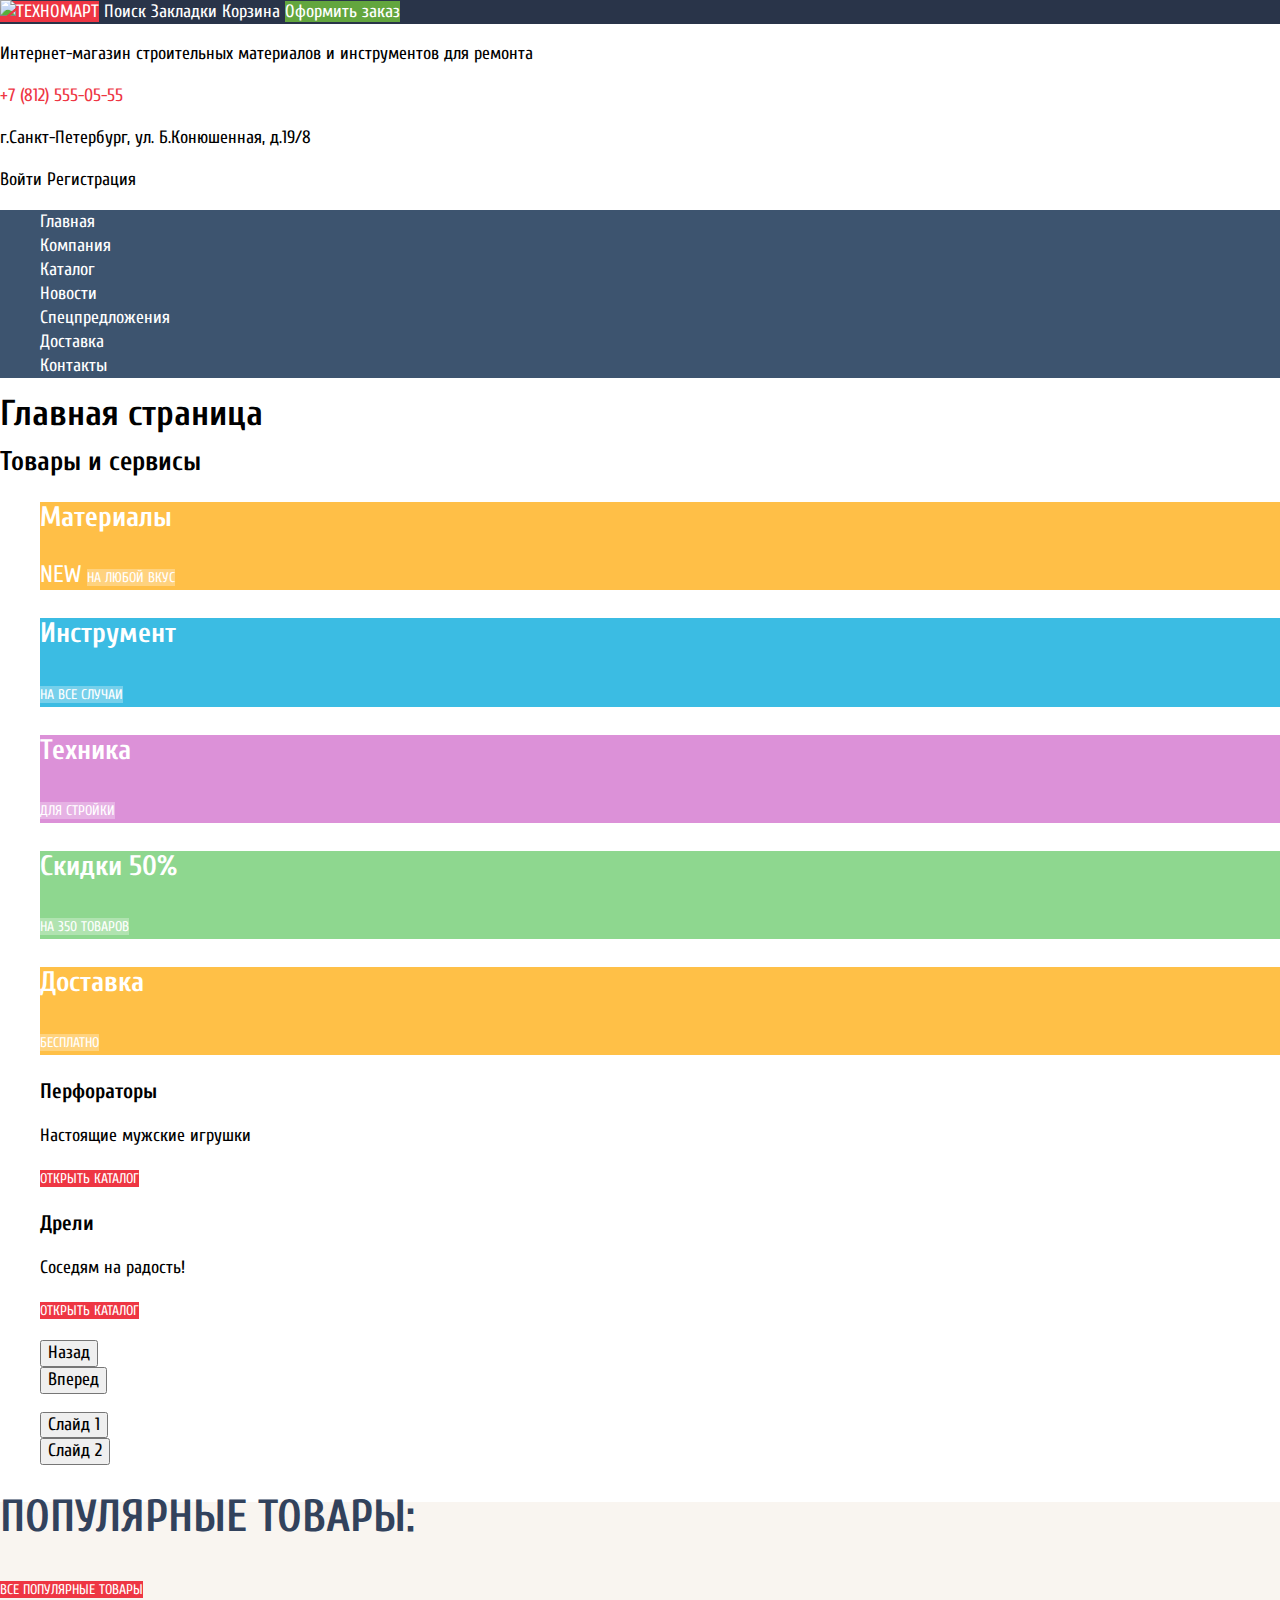
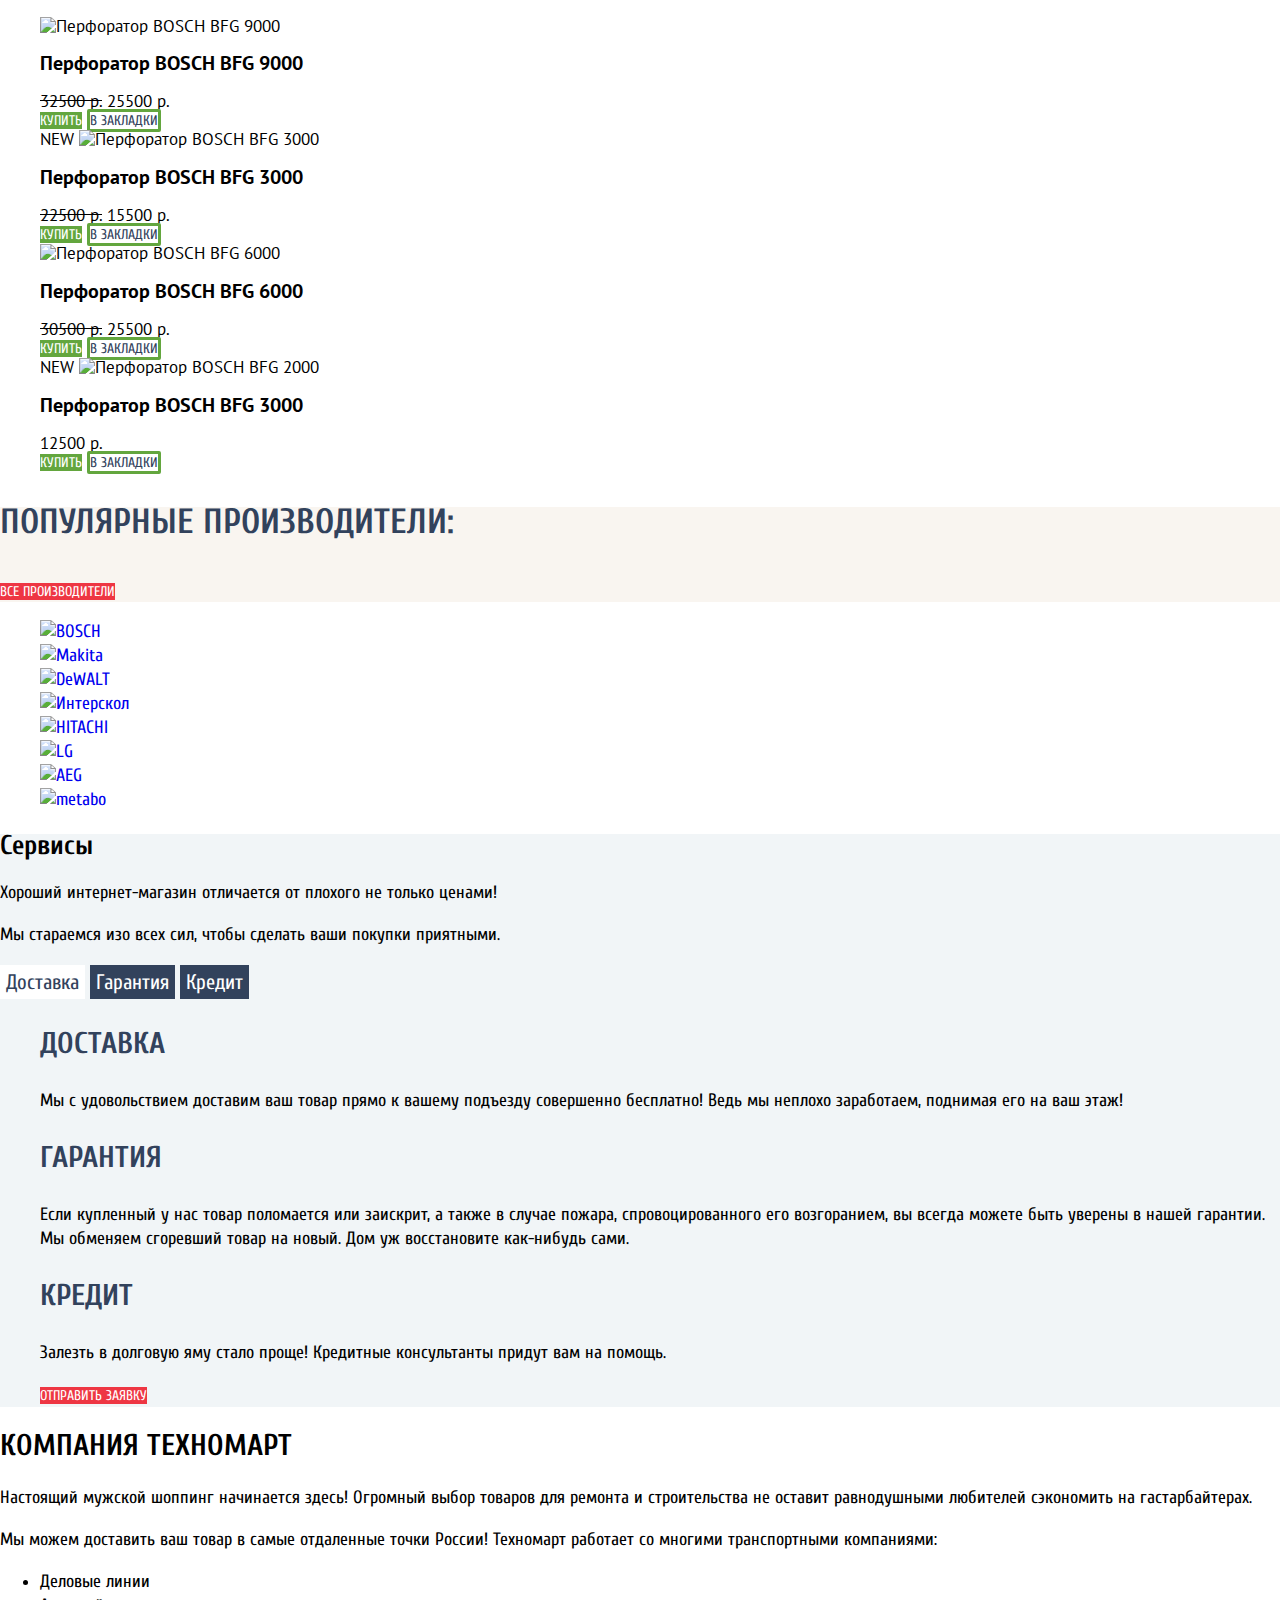
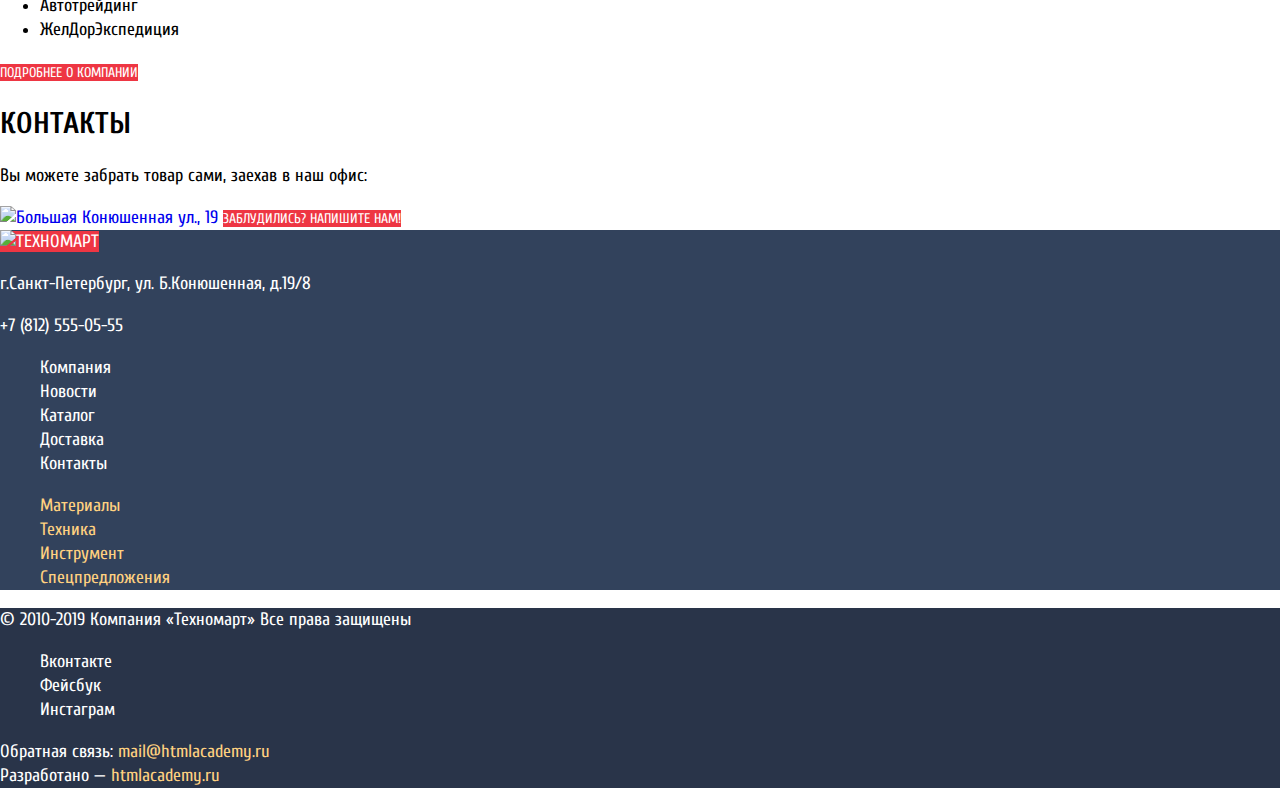
==== index.html @ 60a64a3a "Правки" ====
<!DOCTYPE html>
<html class="page" lang="ru">

<head>
  <meta charset="utf-8">
  <title>Техномарт</title>
  <link href="https://fonts.googleapis.com/css2?family=Cuprum:wght@400;700&family=PT+Sans:wght@400;700&display=swap" rel="stylesheet">
  <link href="https://fonts.googleapis.com/css2?family=Cuprum:ital,wght@0,400;0,700;1,400&family=PT+Sans:wght@400;700&display=swap" rel="stylesheet">
  <link href="css/normalize.css" rel="stylesheet">
  <link href="css/style.css" rel="stylesheet">
</head>

<body class="page-body">
  <header class="main-header">
    <div class="top-line">
      <a class="logo"><img src="#" width="220" height="47" alt="Техномарт"></a>
      <!--Логотип в левом верхнем углу-->
      <a class="search" href="blank.html">Поиск</a>
      <a class="bookmarks" href="blank.html">Закладки</a>
      <a class="basket" href="blank.html">Корзина</a>
      <a class="order" href="blank.html">Оформить заказ</a>
    </div>
    <div class="info-line">
      <p class="text-info">
        Интернет-магазин
        строительных материалов
        и инструментов для ремонта
      </p>
      <div class="info-line-contacts">
        <a class="phone" href="tel:+78125550555">+7 (812) 555-05-55</a>
        <p class="adress">
          г.Санкт-Петербург, ул. Б.Конюшенная, д.19/8
        </p>
      </div>
      <a class="button-entrance" href="blank.html">Войти</a>
      <a class="button-registry" href="blank.html">Регистрация</a>
    </div>
    <nav class="main-navigation">
      <ul class="site-navigation">
        <li><a>Главная</a></li>
        <li><a href="blank.html">Компания</a></li>
        <li><a href="catalog.html">Каталог</a></li>
        <li><a href="blank.html">Новости</a></li>
        <li><a href="blank.html">Спецпредложения</a></li>
        <li><a href="blank.html">Доставка</a></li>
        <li><a href="blank.html">Контакты</a></li>
      </ul>
    </nav>
  </header>

  <main class="center">
    <h1>Главная страница</h1>
    <section class="services">
      <h2>Товары и сервисы</h2>
      <ul class="services-list">
        <li class="services-item materials">
          <h3>Материалы</h3>
          <span>NEW</span>
          <a href="blank.html">На любой вкус</a>
        </li>
        <li class="services-item tool">
          <h3>Инструмент</h3>
          <a href="blank.html">На все случаи</a>
        </li>
        <li class="services-item technic">
          <h3>Техника</h3>
          <a href="blank.html">Для стройки</a>
        </li>
        <li class="services-item sale50">
          <h3>Скидки 50%</h3>
          <a href="blank.html">На 350 товаров</a>
        </li>
        <li class="services-item delivery">
          <h3>Доставка</h3>
          <a href="blank.html">Бесплатно</a>
        </li>
      </ul>
      <div class="slider">
        <ul class="slider-list">
          <li class="slider-item">
            <h3>Перфораторы</h3>
            <p>Настоящие мужские игрушки</p>
            <a class="typical-button" href="catalog.html">Открыть каталог</a>
          </li>
          <li class="slider-item">
            <h3>Дрели</h3>
            <p>Соседям на радость!</p>
            <a class="typical-button" href="catalog.html">Открыть каталог</a>
          </li>
        </ul>
        <ul class="slider-button">
          <li><button class="slider-button-back" type="button">Назад</button></li>
          <li><button class="slider-button-ahead" type="button">Вперед</button></li>
        </ul>
        <ul class="slider-button1">
          <li><button class="slider-button-slide1" type="button">Слайд 1</button></li>
          <li><button class="slider-button-slide2" type="button">Слайд 2</button></li>
        </ul>
      </div>
    </section>
    <section class="popular-goods">
      <div class="popular-goods-line">
        <h2>Популярные товары:</h2>
        <a class="typical-button" href="blank.html">Все популярные товары</a>
      </div>
      <ul class="popular-goods-list">
        <li class="popular-goods-item">
          <img src="#" width="184" height="164" alt="Перфоратор BOSCH BFG 9000">
          <h3>
            Перфоратор BOSCH
            BFG 9000
          </h3>
          <del class="old-price">32500 р.</del>
          <span class="price">25500 р.</span>
          <div>
            <a class="buy-button" href="#">Купить</a>
            <a class="bookmark-button" href="#">В закладки</a>
          </div>
        </li>
        <li class="popular-goods-item">
          <span class="new">NEW</span>
          <img src="#" width="127" height="112" alt="Перфоратор BOSCH BFG 3000">
          <h3>
            Перфоратор BOSCH
            BFG 3000
          </h3>
          <del class="old-price">22500 р.</del>
          <span class="price">15500 р.</span>
          <div>
            <a class="buy-button" href="#">Купить</a>
            <a class="bookmark-button" href="#">В закладки</a>
          </div>
        </li>
        <li class="popular-goods-item">
          <img src="#" width="144" height="128" alt="Перфоратор BOSCH BFG 6000">
          <h3>
            Перфоратор BOSCH
            BFG 6000
          </h3>
          <del class="old-price">30500 р.</del>
          <span class="price">25500 р.</span>
          <div>
            <a class="buy-button" href="#">Купить</a>
            <a class="bookmark-button" href="#">В закладки</a>
          </div>
        </li>
        <li class="popular-goods-item">
          <span class="new">NEW</span>
          <img src="#" width="127" height="112" alt="Перфоратор BOSCH BFG 2000">
          <h3>
            Перфоратор BOSCH
            BFG 3000
          </h3>
          <span class="price">12500 р.</span>
          <div>
            <a class="buy-button" href="#">Купить</a>
            <a class="bookmark-button" href="#">В закладки</a>
          </div>
        </li>
      </ul>
    </section>
    <section class="popular-brands">
      <div class="popular-brands-line">
        <h3>Популярные производители:</h3>
        <a class="typical-button" href="#">Все производители</a>
      </div>
      <ul class="popular-brands-list">
        <li class="popular-brands-item"><a href="catalog.html"><img src="#" width="126" height="37" alt="BOSCH"></a></li>
        <li class="popular-brands-item"><a href="catalog.html"><img src="#" width="123" height="40" alt="Makita"></a></li>
        <li class="popular-brands-item"><a href="catalog.html"><img src="#" width="146" height="44" alt="DeWALT"></a></li>
        <li class="popular-brands-item"><a href="catalog.html"><img src="#" width="200" height="88" alt="Интерскол"></a></li>
        <li class="popular-brands-item"><a href="catalog.html"><img src="#" width="169" height="31" alt="HITACHI"></a></li>
        <li class="popular-brands-item"><a href="catalog.html"><img src="#" width="121" height="73" alt="LG"></a></li>
        <li class="popular-brands-item"><a href="catalog.html"><img src="#" width="151" height="96" alt="AEG"></a></li>
        <li class="popular-brands-item"><a href="catalog.html"><img src="#" width="204" height="69" alt="metabo"></a></li>
      </ul>
    </section>
    <section class="advantages">
      <h2>Сервисы</h2>
      <p>Хороший интернет-магазин отличается от плохого не только ценами!</p>
      <p>Мы стараемся изо всех сил, чтобы сделать ваши покупки приятными.</p>
      <div class="advantages-button-list">
        <button class="advantages-button" type="button" disabled>Доставка</button>
        <button class="advantages-button" type="button">Гарантия</button>
        <button class="advantages-button" type="button">Кредит</button>
      </div>
      <ul class="advantages-list">
        <li class="advantages-item">
          <h3>Доставка</h3>
          <p>
            Мы с удовольствием доставим ваш товар прямо
            к вашему подъезду совершенно бесплатно!
            Ведь мы неплохо заработаем,
            поднимая его на ваш этаж!
          </p>
        </li>
        <li class="advantages-item">
          <h3>Гарантия</h3>
          <p>
            Если купленный у нас товар поломается или заискрит,
            а также в случае пожара, спровоцированного его
            возгоранием, вы всегда можете быть уверены в нашей
            гарантии. Мы обменяем сгоревший товар на новый.
            Дом уж восстановите как-нибудь сами.
          </p>
        </li>
        <li class="advantages-item">
          <h3>Кредит</h3>
          <p>
            Залезть в долговую яму стало проще!
            Кредитные консультанты придут вам на помощь.
          </p>
          <a class="typical-button" href="blank.html">Отправить заявку</a>
        </li>
      </ul>
    </section>
    <div>
      <section class="about-company">
        <h2>Компания Техномарт</h2>
        <p>
          Настоящий мужской шоппинг начинается здесь! Огромный выбор товаров для
          ремонта и строительства не оставит равнодушными любителей сэкономить на
          гастарбайтерах.
        </p>
        <p>
          Мы можем доставить ваш товар в самые отдаленные точки России!
          Техномарт работает со многими транспортными компаниями:
        </p>
        <ul class="delivery-list">
          <li>Деловые линии</li>
          <li>Автотрейдинг</li>
          <li>ЖелДорЭкспедиция</li>
        </ul>
        <a class="typical-button" href="blank.html">Подробнее о компании</a>
      </section>
      <section class="contacts">
        <h2>Контакты</h2>
        <p>
          Вы можете забрать товар сами,
          заехав в наш офис:
        </p>
        <a class="map" href="#"><img src="#" width="300" height="158" alt="Большая Конюшенная ул., 19"></a>
        <a class="typical-button" href="#">Заблудились? Напишите нам!</a>
        <!--Это ссылка на карту-->
      </section>
    </div>
  </main>

  <footer class="page-footer">
    <div class="footer-top-line">
      <a class="logo"><img src="#" width="220" height="68" alt="Техномарт"></a>
      <!--Логотип в левом нижнем углу-->
      <div class="footer-contacts">
        <p>г.Санкт-Петербург, ул. Б.Конюшенная, д.19/8</p>
        <a class="contacts-phone" href="tel:+78125550555">+7 (812) 555-05-55</a>
      </div>
      <nav class="footer-navigation">
        <ul class="footer-navigation-list1">
          <li><a href="blank.html">Компания</a></li>
          <li><a href="blank.html">Новости</a></li>
          <li><a href="catalog.html">Каталог</a></li>
          <li><a href="blank.html">Доставка</a></li>
          <li><a href="blank.html">Контакты</a></li>
        </ul>
        <ul class="footer-navigation-list2">
          <li><a href="blank.html">Материалы</a></li>
          <li><a href="blank.html">Техника</a></li>
          <li><a href="blank.html">Инструмент</a></li>
          <li><a href="blank.html">Спецпредложения</a></li>
        </ul>
      </nav>
    </div>
    <div class="footer-line">
      <div class="copyright">
        <span>© 2010-2019 Компания «Техномарт»</span>
        <span>Все права защищены</span>
      </div>
      <ul class="social-list">
        <li class="social-item"><a href="#">Вконтакте</a></li>
        <li class="social-item"><a href="#">Фейсбук</a></li>
        <li class="social-item"><a href="#">Инстаграм</a></li>
      </ul>
      <div class="mail">
        <span>Обратная связь:</span>
        <a href="mailto:mail@htmlacademy.ru">mail@htmlacademy.ru</a>
      </div>
      <div class="dev">
        <span>Разработано —</span>
        <a href="https://htmlacademy.ru">htmlacademy.ru</a>
      </div>
    </div>
  </footer>
</body>

</html>
---- css/style.css ----
:root {
  --black: #000000;
  --basic-black: #293449;
  --basic-dark: #1D2739;
  --special-text-black: #32425C;
  --black-click: #161D29;
  --basic-red: #EE3643;
  --hover-red: #CA2C37;
  --basic-green: #63A63E;
  --dark-green: #518534;
  --basic-grey: #3D546F;
  --basic-lightgrey: #EAEAEA;
  --basic-greylight: #C5C5C5;
  --basic-background: #F1F5F7;
  --basic-line: #F9F5F0;
  --basic-white: #FFFFFF;
  --special-ylellow: #FFBF47;
  --special-ylellow2: #FFC047;
  --special-blue: #3BBCE3;
  --special-lilac: #DC91D8;
  --special-greenlight: #8ED78F;
  --special-yellowlight: #FFD180;
  --success: #5FBB2D;
  --warning: #FFBF47;
  --error: #BA2732;
}

body {
  min-width: 940px;
  margin: 0;
  padding: 0;
  font-family: "Cuprum", Arial, sans-serif;
  font-size: 18px;
  line-height: 24px;
  font-weight: 400;
  background-position: top center;
  background-repeat: no-repeat;
}

a {
  text-decoration: none;
}

img {
  max-width: 100%;
  height: auto;
}

.main-header {
  background-color: rgba(0, 0, 0, 0.0001);
}

.main-navigation,
.footer-navigation {
  font-size: 18px;
  line-height: 24px;
  color: var(--basic-white);
  background-color: var(--basic-grey);
}

.top-line {
  background-color: var(--basic-black);
}

.logo {
  background-color: var(--basic-red);
  text-transform: uppercase;
  color: var(--basic-white);
}

.bookmarks:active,
.basket:active {
  background-color: var(--black-click);
  color: rgba(255, 255, 255, 0.5);
}

.search:active {
  color: rgba(255, 255, 255, 0.5);
}
.order {
  background-color: var(--basic-green);
}

.order:hover,
.order:focus {
  background-color: var(--success);
}

.order:active {
  background-color: var(--basic-green);
  color: rgba(255, 255, 255, 0.5);
}

.phone {
  color: var(--basic-red);
  text-transform: uppercase;
}

.button-entrance,
.button-registry {
  color: var(--black);
  background-color: var(--basic-white);
}

.button-entrance:hover,
.button-registry:hover,
.button-entrance:focus,
.button-registry:focus {
  color: var(--basic-red);
}

.button-entrance:active,
.button-registry:active {
  background: rgba(0, 0, 0, 0.0001);
  color: var(--basic-greylight);
}

.site-navigation,
.footer-navigation-list1,
.footer-navigation-list2 {
  list-style: none;
}

.top-line a,
.site-navigation a,
.footer-navigation-list1 a {
  color: var(--basic-white);
}

.footer-navigation-list2 a {
  color: var(--special-yellowlight);
}

.site-navigation a:hover,
.site-navigation a:focus {
  background-color: var(--basic-black);
}

.site-navigation a:active {
  background-color: var(--basic-dark);
  color: var(--basic-white);
  opacity: 0.5;
}

.services-list {
  list-style: none;
  font-size: 24px;
  line-height: 30px;
  color: var(--basic-white);
}

.services-list a {
  text-transform: uppercase;
  font-size: 14px;
  line-height: 18px;
  background-color: rgba(255, 255, 255, 0.3);
  color: var(--basic-white);
}

.services-list a:hover,
.services-list a:focus {
  background-color: rgba(197, 197, 197, 0.3);
}

.services-list a:active,
.services-list a:active {
  background-color: rgba(169, 169, 169, 0.3);
}

.materials {
  background-color: var(--special-ylellow);
}

.tool {
  background-color: var(--special-blue);
}

.technic {
  background-color: var(--special-lilac);
}

.sale50 {
  background-color: var(--special-greenlight);
}

.delivery {
  background-color: var(--special-ylellow2);
}

.slider-list {
  list-style: none;
}

.typical-button {
  font-size: 14px;
  line-height: 18px;
  text-transform: uppercase;
  color: var(--basic-white);
  background-color: var(--basic-red);
}

.typical-button:hover,
.typical-button:focus {
  background-color: var(--hover-red);
}

.typical-button:active {
  background-color: var(--error);
}

.slider-button,
.slider-button1 {
  list-style: none;
}

.slider-button-slide1,
.slider-button-slide2,
.slider-button-ahead,
.slider-button-back {
  cursor: pointer;
}

.popular-goods-line,
.popular-brands-line {
  font-size: 30px;
  line-height: 30px;
  text-transform: uppercase;
  color: var(--special-text-black);
  background-color: var(--basic-line);
}

.popular-goods-list {
  list-style: none;
  font-size: 17px;
  line-height: 18px;
  font-family: PT Sans;
  }

  .buy-button {
    font-size: 14px;
    line-height: 18px;
    font-family: Cuprum;
    color: var(--basic-white);
    background-color: var(--basic-green);
    text-transform: uppercase;
  }

  .buy-button:hover,
  .buy-button:focus {
    background-color: var(--success);
  }

  .buy-button:active {
    background-color: var(--dark-green);
  }

  .bookmark-button {
    font-size: 14px;
    line-height: 18px;
    font-family: Cuprum;
    color: var(--special-text-black);
    background-color: var(--basic-white);
    border: 3px solid var(--basic-green);
    box-sizing: border-box;
    border-radius: 2px;
    text-transform: uppercase;
  }

  .bookmark-button:hover,
  .bookmark-button:focus {
    border: 3px solid var(--special-text-black);
  }

  .bookmark-button:active{
    border: 3px solid var(--special-text-black);
    opacity: 0.5;
  }

  .popular-brands-list {
    list-style: none;
  }

  .advantages {
    background-color: var(--basic-background);
  }

  .advantages-list {
    list-style: none;
  }

  .advantages-list h3 {
    font-size: 30px;
    line-height: 30px;
    text-transform: uppercase;
    color: var(--special-text-black);
  }

  .advantages-button {
    font-size: 21px;
    line-height: 30px;
    color: var(--basic-white);
    background-color: var(--special-text-black);
    border: none;
    border-top: 1px solid var(--special-text-black);
    border-bottom: 1px solid var(--special-text-black);
    cursor: pointer;
  }

  .advantages-button:hover,
  .advantages-button:focus {
    background-color: var(--basic-black);
  }

  .advantages-button:disabled {
    color: var(--special-text-black);
    background-color: var(--basic-white);
    border-top: 1px solid var(--basic-white);
    border-bottom: 1px solid var(--basic-white);
    pointer-events: none;
  }

  .about-company h2,
  .contacts h2 {
    font-size: 30px;
    line-height: 30px;
    text-transform: uppercase;
  }

  .footer-top-line,
  .footer-navigation {
    background-color: var(--special-text-black);
  }

  .footer-contacts,
  .contacts-phone {
    color: var(--basic-white);
  }

  .footer-line {
    background-color: var(--basic-black);
  }

  .footer-line {
    color: var(--basic-white);
  }

  .mail a,
  .dev a {
    color: var(--special-yellowlight);
  }

  .footer-navigation-list1 a:hover,
  .footer-navigation-list1 a:focus,
  .footer-navigation-list2 a:hover,
  .footer-navigation-list2 a:focus,
  .mail a:hover,
  .mail a:focus,
  .dev a:hover,
  .dev a:focus {
    text-decoration: underline;
  }

  .footer-navigation-list1 a:active,
  .footer-navigation-list2 a:active {
    mix-blend-mode: normal;
    opacity: 0.5;
    text-decoration: none;
  }

  .mail a:active,
  .dev a:active {
    text-decoration: none;
    color: var(--basic-red);
  }

  .social-list {
    list-style: none;
  }

  .social-item a{
    color: var(--basic-white);
  }

  .social-item a:hover,
  .social-item a:focus,
  .social-item a:active {
    background-color: var(--basic-red);
  }
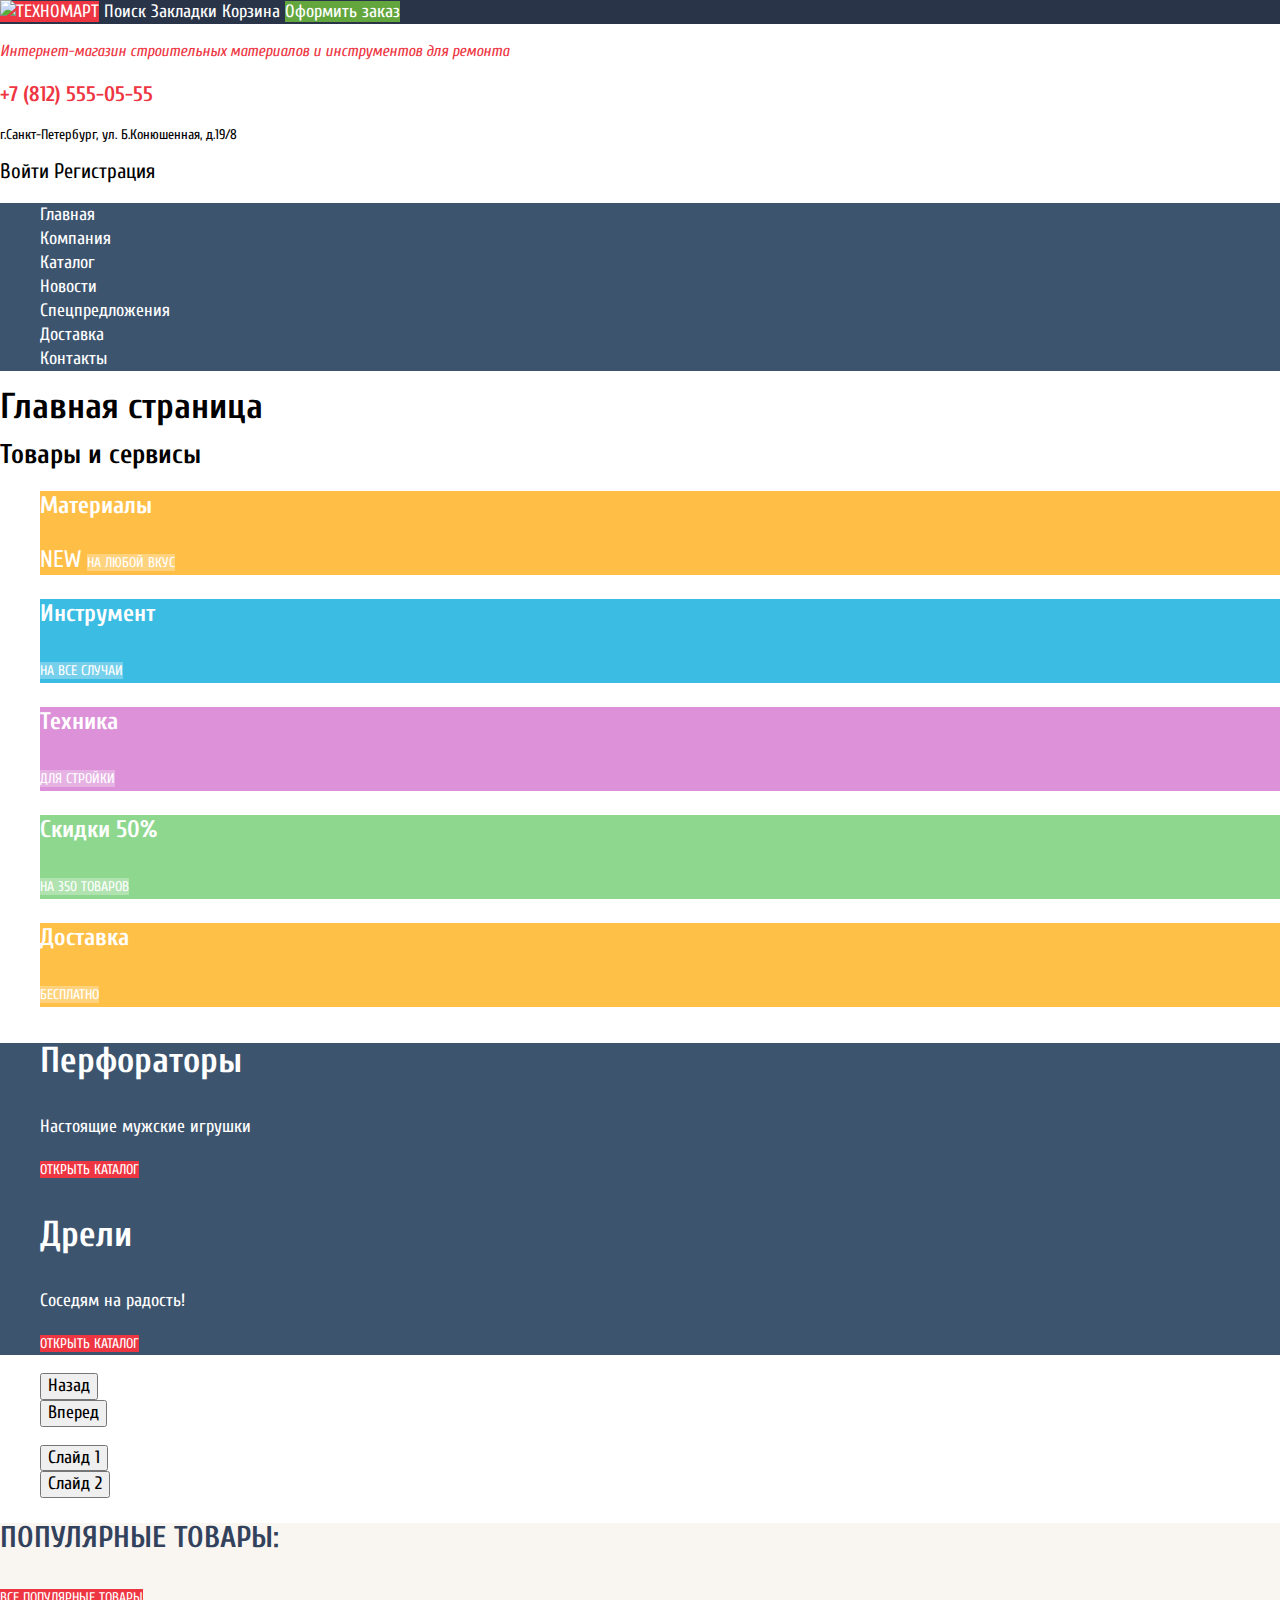
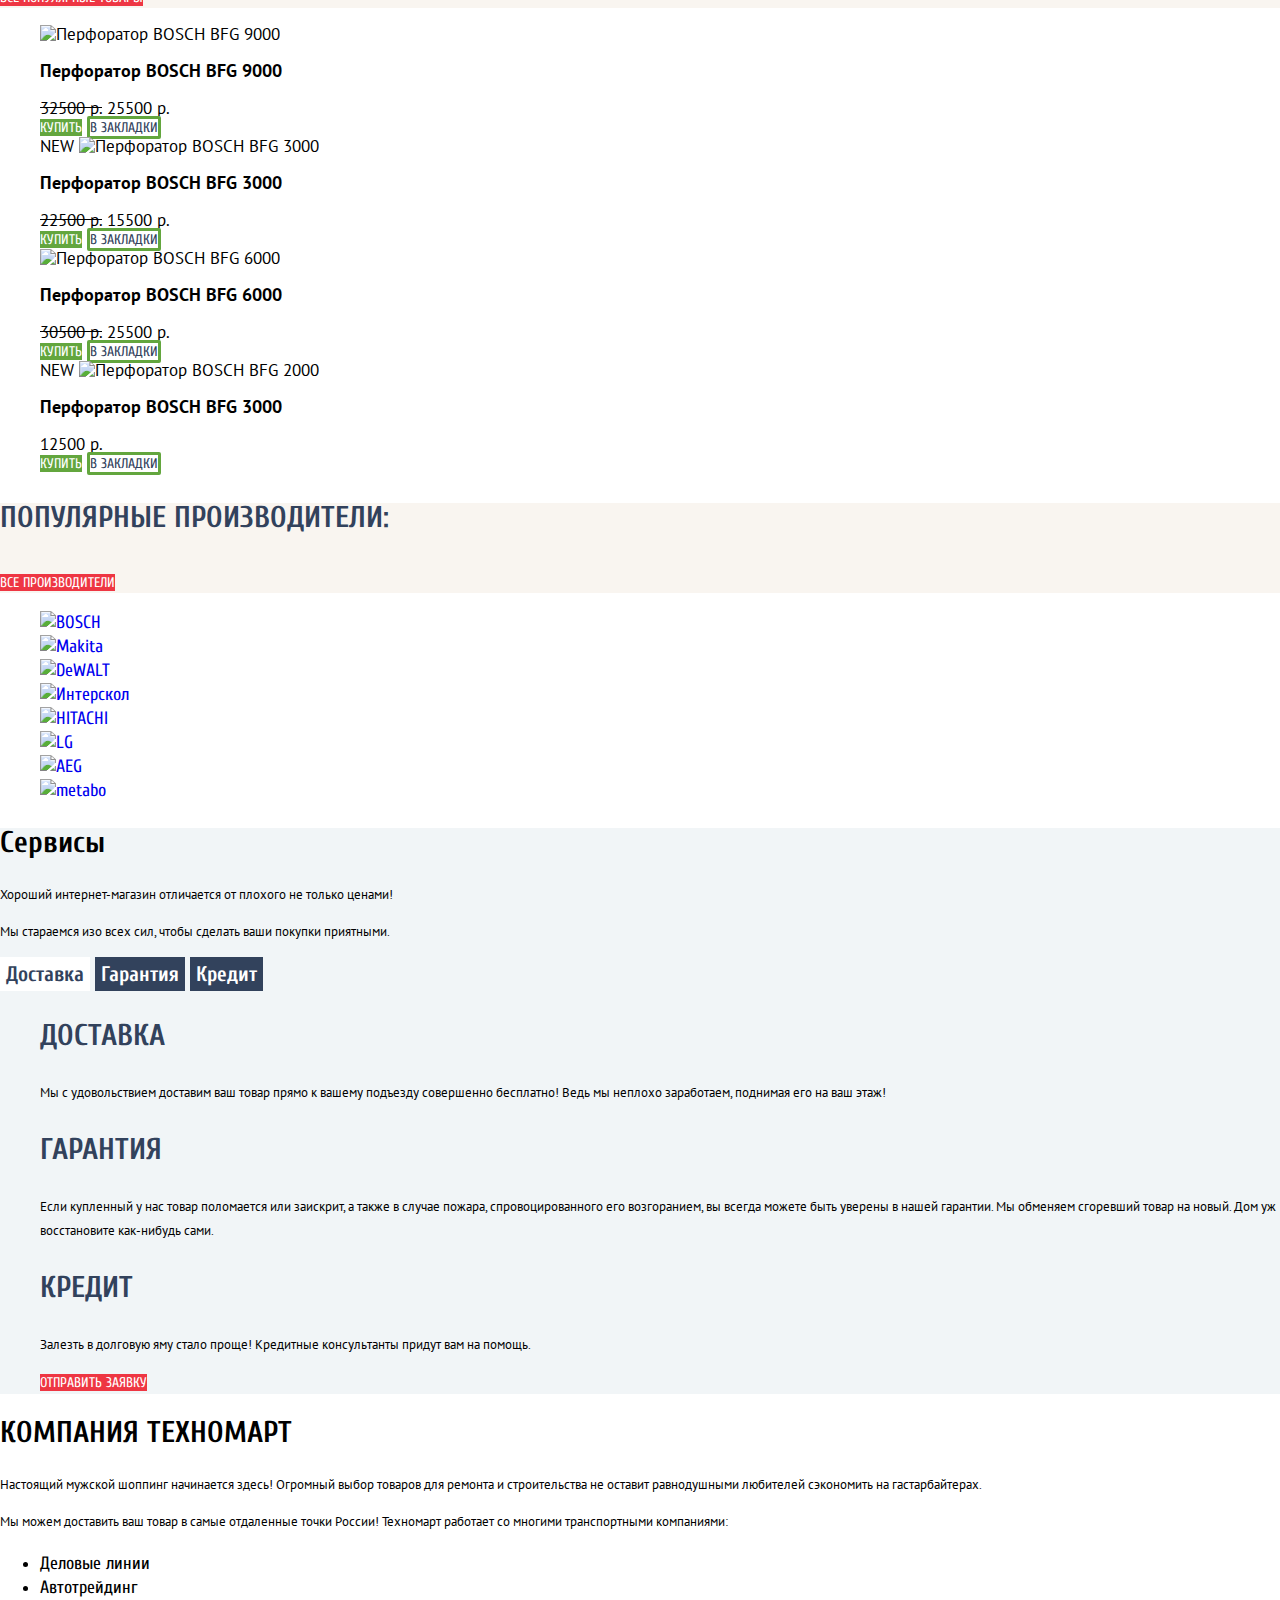
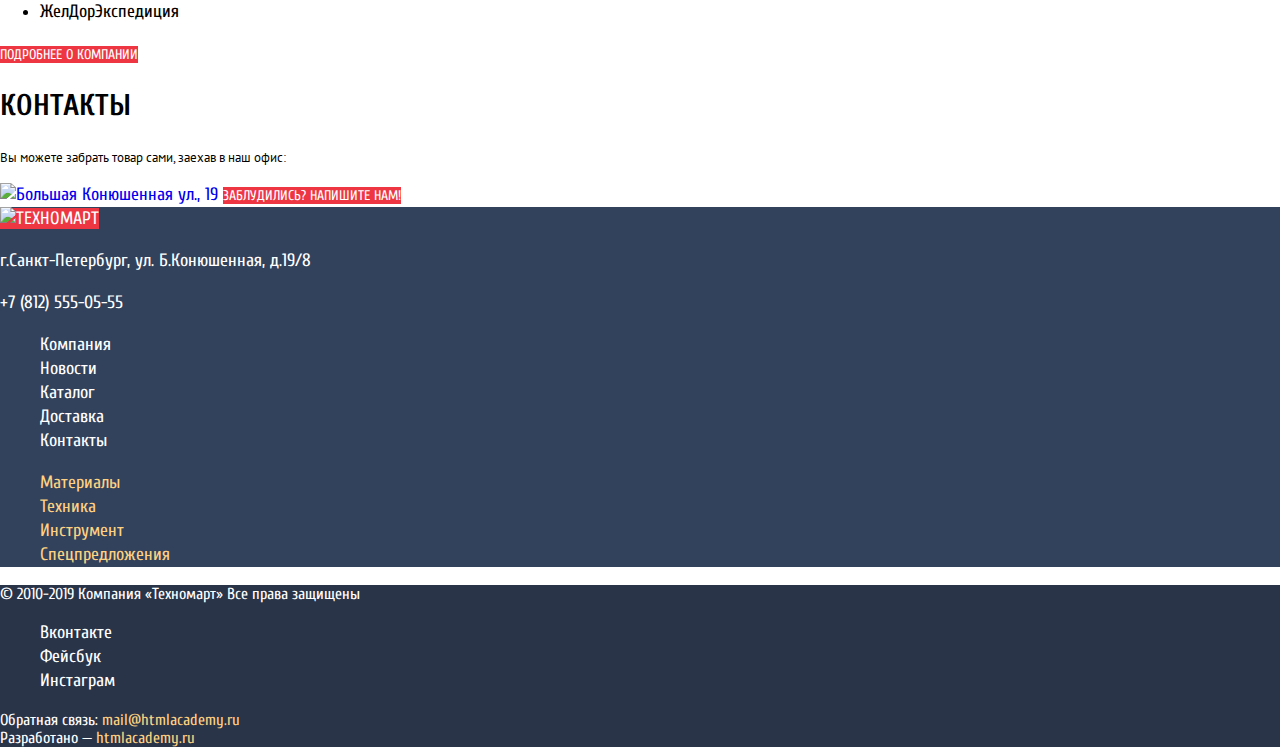
==== commit 23b1bb31: "Правка шрифтов и стилизации каталога" ====
--- a/index.html
+++ b/index.html
@@ -177,8 +177,8 @@
     </section>
     <section class="advantages">
       <h2>Сервисы</h2>
-      <p>Хороший интернет-магазин отличается от плохого не только ценами!</p>
-      <p>Мы стараемся изо всех сил, чтобы сделать ваши покупки приятными.</p>
+      <p class="advantages-slogan">Хороший интернет-магазин отличается от плохого не только ценами!</p>
+      <p class="advantages-slogan">Мы стараемся изо всех сил, чтобы сделать ваши покупки приятными.</p>
       <div class="advantages-button-list">
         <button class="advantages-button" type="button" disabled>Доставка</button>
         <button class="advantages-button" type="button">Гарантия</button>
--- a/css/style.css
+++ b/css/style.css
@@ -9,10 +9,14 @@
   --basic-green: #63A63E;
   --dark-green: #518534;
   --basic-grey: #3D546F;
+  --header-grey: #F2F6F8;
   --basic-lightgrey: #EAEAEA;
+  --basic-border: #E5E5E5;
   --basic-greylight: #C5C5C5;
+  --home-color: #C1C6CE;
   --basic-background: #F1F5F7;
   --basic-line: #F9F5F0;
+  --basic-brownlight: #F7F3EC;
   --basic-white: #FFFFFF;
   --special-ylellow: #FFBF47;
   --special-ylellow2: #FFC047;
@@ -23,13 +27,15 @@
   --success: #5FBB2D;
   --warning: #FFBF47;
   --error: #BA2732;
+  --main-font: "Cuprum", "Arial", sans-serif;
+  --second-font: "PT Sans", "Arial", sans-serif;
 }
 
 body {
   min-width: 940px;
   margin: 0;
   padding: 0;
-  font-family: "Cuprum", Arial, sans-serif;
+  font-family: var(--main-font);
   font-size: 18px;
   line-height: 24px;
   font-weight: 400;
@@ -52,10 +58,15 @@
 
 .main-navigation,
 .footer-navigation {
-  font-size: 18px;
-  line-height: 24px;
   color: var(--basic-white);
   background-color: var(--basic-grey);
+}
+
+.text-info {
+  font-size: 16px;
+  line-height: 23px;
+  font-style: italic;
+  color: var(--basic-red);
 }
 
 .top-line {
@@ -66,6 +77,10 @@
   background-color: var(--basic-red);
   text-transform: uppercase;
   color: var(--basic-white);
+}
+
+.logo:active {
+  background-color: var(--error);
 }
 
 .bookmarks:active,
@@ -91,13 +106,26 @@
   color: rgba(255, 255, 255, 0.5);
 }
 
+.full {
+  background-color: var(--basic-red);
+}
+
 .phone {
+  font-size: 21px;
+  line-height: 30px;
+  font-weight: bold;
   color: var(--basic-red);
   text-transform: uppercase;
+}
+
+.adress {
+  font-size: 14px;
 }
 
 .button-entrance,
 .button-registry {
+  font-size: 21px;
+  line-height: 21px;
   color: var(--black);
   background-color: var(--basic-white);
 }
@@ -115,12 +143,53 @@
   color: var(--basic-greylight);
 }
 
+.user {
+  font-size: 21px;
+  line-height: 21px;
+  color: var(--black);
+}
+
+.my-orders,
+.personal-account,
+.exit {
+  font-size: 16px;
+  line-height: 18px;
+  color: var(--special-text-black);
+}
+
+.my-orders:hover,
+.personal-account:hover,
+.my-orders:focus,
+.personal-account:focus {
+  color: var(--basic-red);
+}
+
+.exit {
+  color: var(--basic-greylight);
+}
+
+.exit:hover,
+.exit:focus {
+  color: var(--basic-grey);
+}
+
+.my-orders:active,
+.personal-account:active,
+.user:active,
+.exit:active {
+  color: var(--basic-greylight);
+}
+
 .site-navigation,
 .footer-navigation-list1,
 .footer-navigation-list2 {
   list-style: none;
 }
 
+.active-catalog {
+  pointer-events: none;
+}
+
 .top-line a,
 .site-navigation a,
 .footer-navigation-list1 a {
@@ -142,6 +211,21 @@
   opacity: 0.5;
 }
 
+.breadcrumb-list {
+  list-style: none;
+}
+
+.breadcrumb-list a {
+  font-family: var(--second-font);
+  font-size: 13px;
+  line-height: 18px;
+  color: var(--black);
+}
+
+.breadcrumb-list .breadcrumb-home {
+  color: var(--home-color);
+}
+
 .services-list {
   list-style: none;
   font-size: 24px;
@@ -167,6 +251,18 @@
   background-color: rgba(169, 169, 169, 0.3);
 }
 
+.services-list h3 {
+  font-weight: bold;
+  font-size: 24px;
+  line-height: 30px;
+}
+
+.popular-goods-line h2 {
+  font-size: 30px;
+  line-height: 30px;
+  color: var(--special-text-black);
+}
+
 .materials {
   background-color: var(--special-ylellow);
 }
@@ -187,8 +283,118 @@
   background-color: var(--special-ylellow2);
 }
 
+.slider {
+  color: var(--basic-white);
+}
+
 .slider-list {
   list-style: none;
+  background-color: var(--basic-grey);
+}
+
+.slider-list h3 {
+  font-weight: bold;
+  font-size: 36px;
+  line-height: 36px;
+}
+
+.header-catalog {
+  font-size: 30px;
+  line-height: 30px;
+  text-transform: uppercase;
+  color: var(--special-text-black);
+  background-color: var(--header-grey);
+}
+
+.header-filter {
+  font-family: var(--second-font);
+  font-size: 13px;
+  line-height: 18px;
+  background-color: var(--basic-brownlight);
+  font-weight: normal;
+}
+
+.sort {
+  font-size: 13px;
+  line-height: 18px;
+  text-transform: uppercase;
+  background-color: var(--basic-brownlight);
+}
+
+.sort-list {
+  list-style: none;
+  font-size: 13px;
+  line-height: 18px;
+  font-family: var(--second-font);
+}
+
+.sort-link {
+  color: var(--black);
+  opacity: 0.3;
+  border-bottom:1px dotted var(--basic-red);
+}
+
+.header-sort {
+  font-weight: normal;
+}
+
+.active-sort {
+  color: var(--basic-red);
+  border: none;
+  opacity: 1;
+  pointer-events: none;
+}
+
+.sort-list a:hover,
+.sort-list a:focus {
+  color: var(--black);
+  border-bottom:1px solid var(--basic-red);
+  opacity: 1;
+}
+
+.goods-list {
+  list-style: none;
+}
+
+.page-list {
+  list-style: none;
+}
+
+.page-2,
+.page-3,
+.next-button {
+  font-family: var(--second-font);
+  font-size: 13px;
+  line-height: 18px;
+  border: 1px solid var(--basic-border);
+  border-radius: 2px;
+  color: var(--black);
+}
+
+.page-2:hover,
+.page-2:focus,
+.page-3:hover,
+.page-3:focus,
+.next-button:hover,
+.next-button:focus {
+  border: 1px solid var(--basic-greylight);
+}
+
+.page-2:active,
+.page-3:active,
+.next-button:active {
+  border: 1px solid var(--basic-red);
+}
+
+.active-page {
+  font-family: var(--second-font);
+  font-size: 13px;
+  line-height: 18px;
+  color: var(--basic-white);
+  background-color: var(--basic-red);
+  border: 1px solid var(--basic-red);
+  border-radius: 2px;
+  pointer-events: none;
 }
 
 .typical-button {
@@ -229,161 +435,225 @@
   background-color: var(--basic-line);
 }
 
-.popular-goods-list {
+.popular-goods-list,
+.goods-list {
   list-style: none;
   font-size: 17px;
   line-height: 18px;
-  font-family: PT Sans;
-  }
-
-  .buy-button {
-    font-size: 14px;
-    line-height: 18px;
-    font-family: Cuprum;
-    color: var(--basic-white);
-    background-color: var(--basic-green);
-    text-transform: uppercase;
-  }
-
-  .buy-button:hover,
-  .buy-button:focus {
-    background-color: var(--success);
-  }
-
-  .buy-button:active {
-    background-color: var(--dark-green);
-  }
-
-  .bookmark-button {
-    font-size: 14px;
-    line-height: 18px;
-    font-family: Cuprum;
-    color: var(--special-text-black);
-    background-color: var(--basic-white);
-    border: 3px solid var(--basic-green);
-    box-sizing: border-box;
-    border-radius: 2px;
-    text-transform: uppercase;
-  }
-
-  .bookmark-button:hover,
-  .bookmark-button:focus {
-    border: 3px solid var(--special-text-black);
-  }
-
-  .bookmark-button:active{
-    border: 3px solid var(--special-text-black);
-    opacity: 0.5;
-  }
-
-  .popular-brands-list {
-    list-style: none;
-  }
-
-  .advantages {
-    background-color: var(--basic-background);
-  }
-
-  .advantages-list {
-    list-style: none;
-  }
-
-  .advantages-list h3 {
-    font-size: 30px;
-    line-height: 30px;
-    text-transform: uppercase;
-    color: var(--special-text-black);
-  }
-
-  .advantages-button {
-    font-size: 21px;
-    line-height: 30px;
-    color: var(--basic-white);
-    background-color: var(--special-text-black);
-    border: none;
-    border-top: 1px solid var(--special-text-black);
-    border-bottom: 1px solid var(--special-text-black);
-    cursor: pointer;
-  }
-
-  .advantages-button:hover,
-  .advantages-button:focus {
-    background-color: var(--basic-black);
-  }
-
-  .advantages-button:disabled {
-    color: var(--special-text-black);
-    background-color: var(--basic-white);
-    border-top: 1px solid var(--basic-white);
-    border-bottom: 1px solid var(--basic-white);
-    pointer-events: none;
-  }
-
-  .about-company h2,
-  .contacts h2 {
-    font-size: 30px;
-    line-height: 30px;
-    text-transform: uppercase;
-  }
-
-  .footer-top-line,
-  .footer-navigation {
-    background-color: var(--special-text-black);
-  }
-
-  .footer-contacts,
-  .contacts-phone {
-    color: var(--basic-white);
-  }
-
-  .footer-line {
-    background-color: var(--basic-black);
-  }
-
-  .footer-line {
-    color: var(--basic-white);
-  }
-
-  .mail a,
-  .dev a {
-    color: var(--special-yellowlight);
-  }
-
-  .footer-navigation-list1 a:hover,
-  .footer-navigation-list1 a:focus,
-  .footer-navigation-list2 a:hover,
-  .footer-navigation-list2 a:focus,
-  .mail a:hover,
-  .mail a:focus,
-  .dev a:hover,
-  .dev a:focus {
-    text-decoration: underline;
-  }
-
-  .footer-navigation-list1 a:active,
-  .footer-navigation-list2 a:active {
-    mix-blend-mode: normal;
-    opacity: 0.5;
-    text-decoration: none;
-  }
-
-  .mail a:active,
-  .dev a:active {
-    text-decoration: none;
-    color: var(--basic-red);
-  }
-
-  .social-list {
-    list-style: none;
-  }
-
-  .social-item a{
-    color: var(--basic-white);
-  }
-
-  .social-item a:hover,
-  .social-item a:focus,
-  .social-item a:active {
-    background-color: var(--basic-red);
-  }
-
+  font-family: var(--second-font);
+}
+
+.popular-goods-list h3,
+.goods-list h3 {
+  font-weight: bold;
+  font-size: 18px;
+  line-height: 20px;
+}
+
+.popular-brands-line h3 {
+  font-size: 30px;
+  line-height: 30px;
+  color: var(--special-text-black);
+}
+
+.buy-button {
+  font-family: var(--main-font);
+  font-size: 14px;
+  line-height: 18px;
+  color: var(--basic-white);
+  background-color: var(--basic-green);
+  text-transform: uppercase;
+}
+
+.buy-button:hover,
+.buy-button:focus {
+  background-color: var(--success);
+}
+
+.buy-button:active {
+  background-color: var(--dark-green);
+}
+
+.bookmark-button {
+  font-family: var(--main-font);
+  font-size: 14px;
+  line-height: 18px;
+  color: var(--special-text-black);
+  background-color: var(--basic-white);
+  border: 3px solid var(--basic-green);
+  box-sizing: border-box;
+  border-radius: 2px;
+  text-transform: uppercase;
+}
+
+.bookmark-button:hover,
+.bookmark-button:focus {
+  border: 3px solid var(--special-text-black);
+}
+
+.bookmark-button:active{
+  border: 3px solid var(--special-text-black);
+  opacity: 0.5;
+}
+
+.popular-brands-list {
+  list-style: none;
+}
+
+.advantages {
+  background-color: var(--basic-background);
+}
+
+.advantages h2 {
+  font-size: 30px;
+  line-height: 30px;
+}
+
+.advantages-slogan {
+  font-family: var(--second-font);
+  font-size: 13px;
+  line-height: 24px;
+}
+
+.advantages-list {
+  list-style: none;
+}
+
+.advantages-list h3 {
+  font-size: 30px;
+  line-height: 30px;
+  text-transform: uppercase;
+  color: var(--special-text-black);
+}
+
+.advantages-list p {
+  font-family: var(--second-font);
+  font-size: 13px;
+  line-height: 24px;
+}
+
+.advantages-button {
+  font-size: 21px;
+  line-height: 30px;
+  font-weight: bold;
+  color: var(--basic-white);
+  background-color: var(--special-text-black);
+  border: none;
+  border-top: 1px solid var(--special-text-black);
+  border-bottom: 1px solid var(--special-text-black);
+  cursor: pointer;
+}
+
+.advantages-button:hover,
+.advantages-button:focus {
+  background-color: var(--basic-black);
+}
+
+.advantages-button:disabled {
+  color: var(--special-text-black);
+  background-color: var(--basic-white);
+  border-top: 1px solid var(--basic-white);
+  border-bottom: 1px solid var(--basic-white);
+  pointer-events: none;
+}
+
+.about-company h2,
+.contacts h2 {
+  font-size: 30px;
+  line-height: 30px;
+  text-transform: uppercase;
+}
+
+.about-company p,
+.contacts p {
+  font-family: var(--second-font);
+  font-size: 13px;
+  line-height: 24px;
+}
+
+.copyright,
+.mail,
+.dev {
+  font-size: 16px;
+  line-height: 18px;
+}
+
+.info-block {
+  background-color: var(--basic-background);
+}
+
+.info-block h2 {
+  font-size: 30px;
+  line-height: 30px;
+}
+
+.info-block p {
+  font-family: var(--second-font);
+  font-size: 13px;
+  line-height: 24px;
+}
+
+.footer-top-line,
+.footer-navigation {
+  background-color: var(--special-text-black);
+}
+
+.footer-contacts,
+.contacts-phone {
+  color: var(--basic-white);
+}
+
+.footer-line {
+  background-color: var(--basic-black);
+}
+
+.footer-line {
+  color: var(--basic-white);
+}
+
+.mail a,
+.dev a {
+  color: var(--special-yellowlight);
+}
+
+.footer-navigation-list1 a:hover,
+.footer-navigation-list1 a:focus,
+.footer-navigation-list2 a:hover,
+.footer-navigation-list2 a:focus,
+.mail a:hover,
+.mail a:focus,
+.dev a:hover,
+.dev a:focus,
+.contacts-phone:hover,
+.contacts-phone:focus {
+  text-decoration: underline;
+}
+
+.footer-navigation-list1 a:active,
+.footer-navigation-list2 a:active,
+.contacts-phone:active {
+  mix-blend-mode: normal;
+  opacity: 0.5;
+  text-decoration: none;
+}
+
+.mail a:active,
+.dev a:active {
+  text-decoration: none;
+  color: var(--basic-red);
+}
+
+.social-list {
+  list-style: none;
+}
+
+.social-item a{
+  color: var(--basic-white);
+}
+
+.social-item a:hover,
+.social-item a:focus,
+.social-item a:active {
+  background-color: var(--basic-red);
+}
+
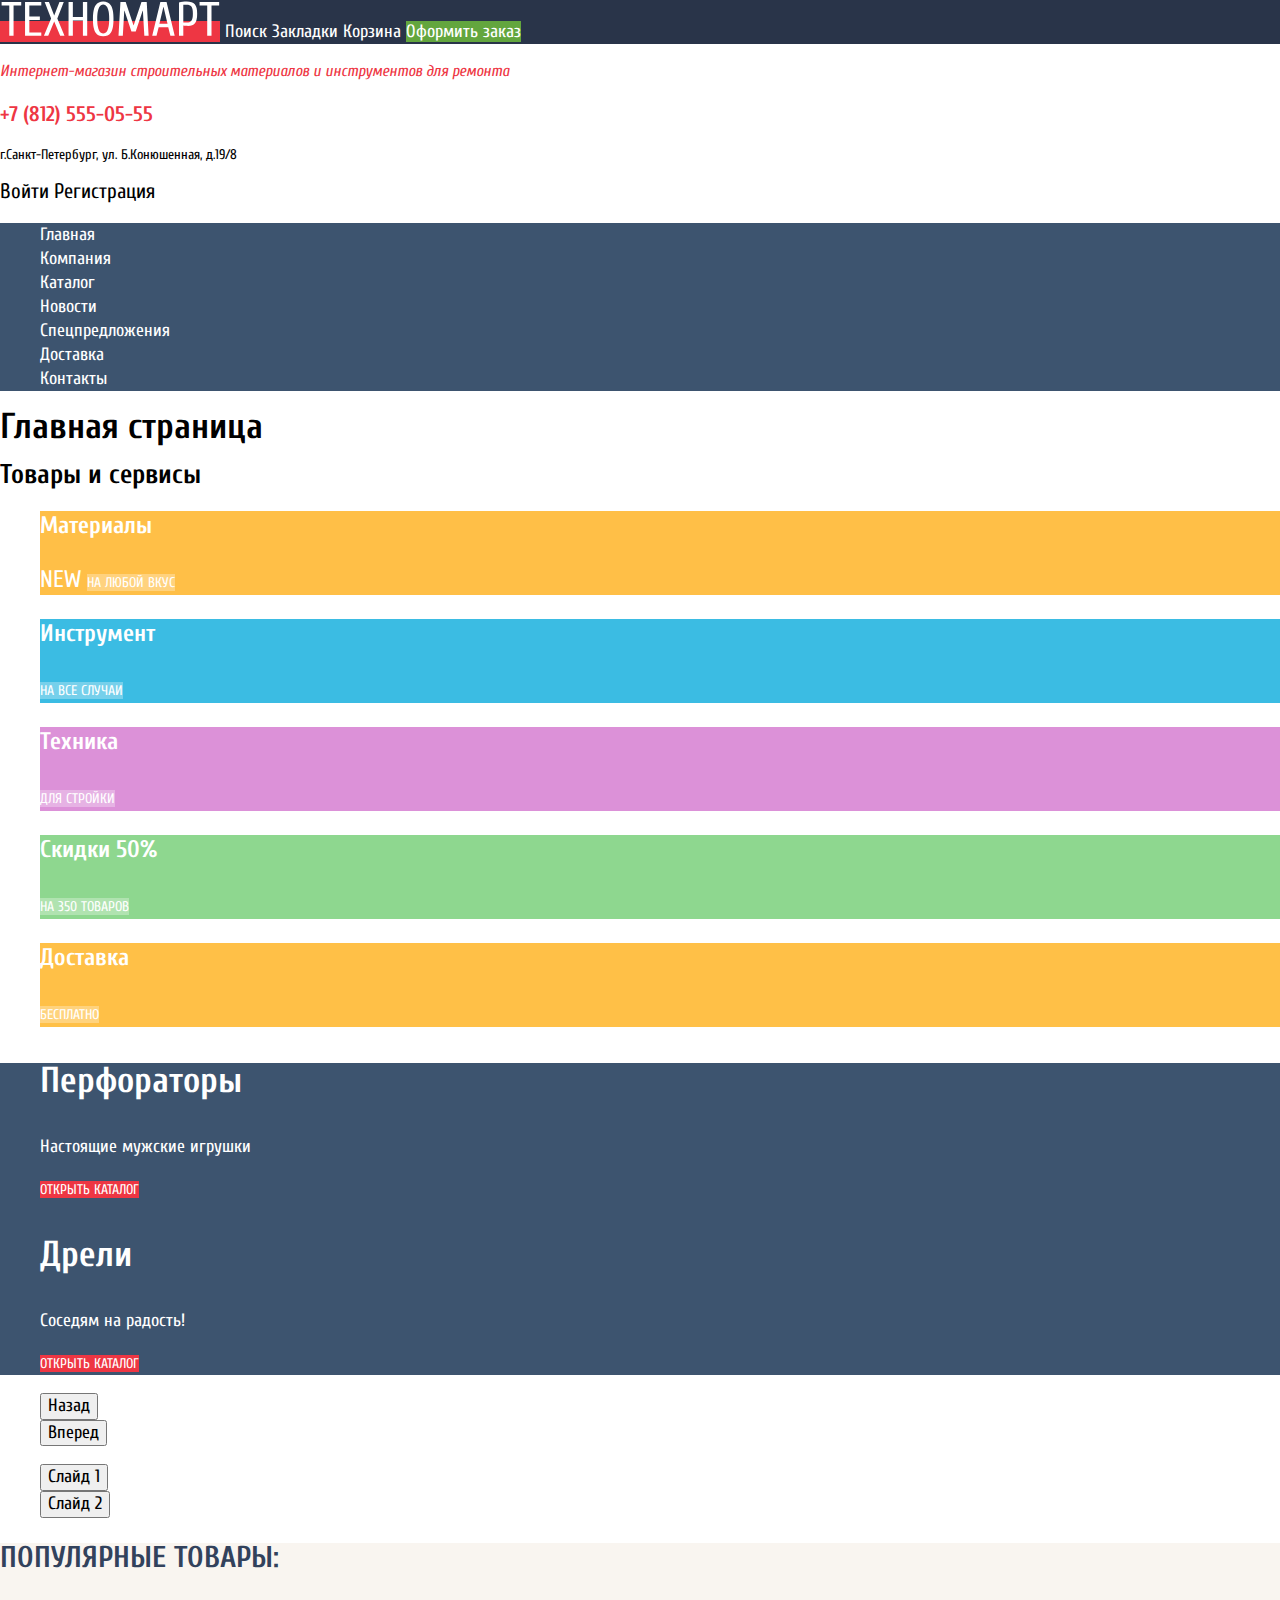
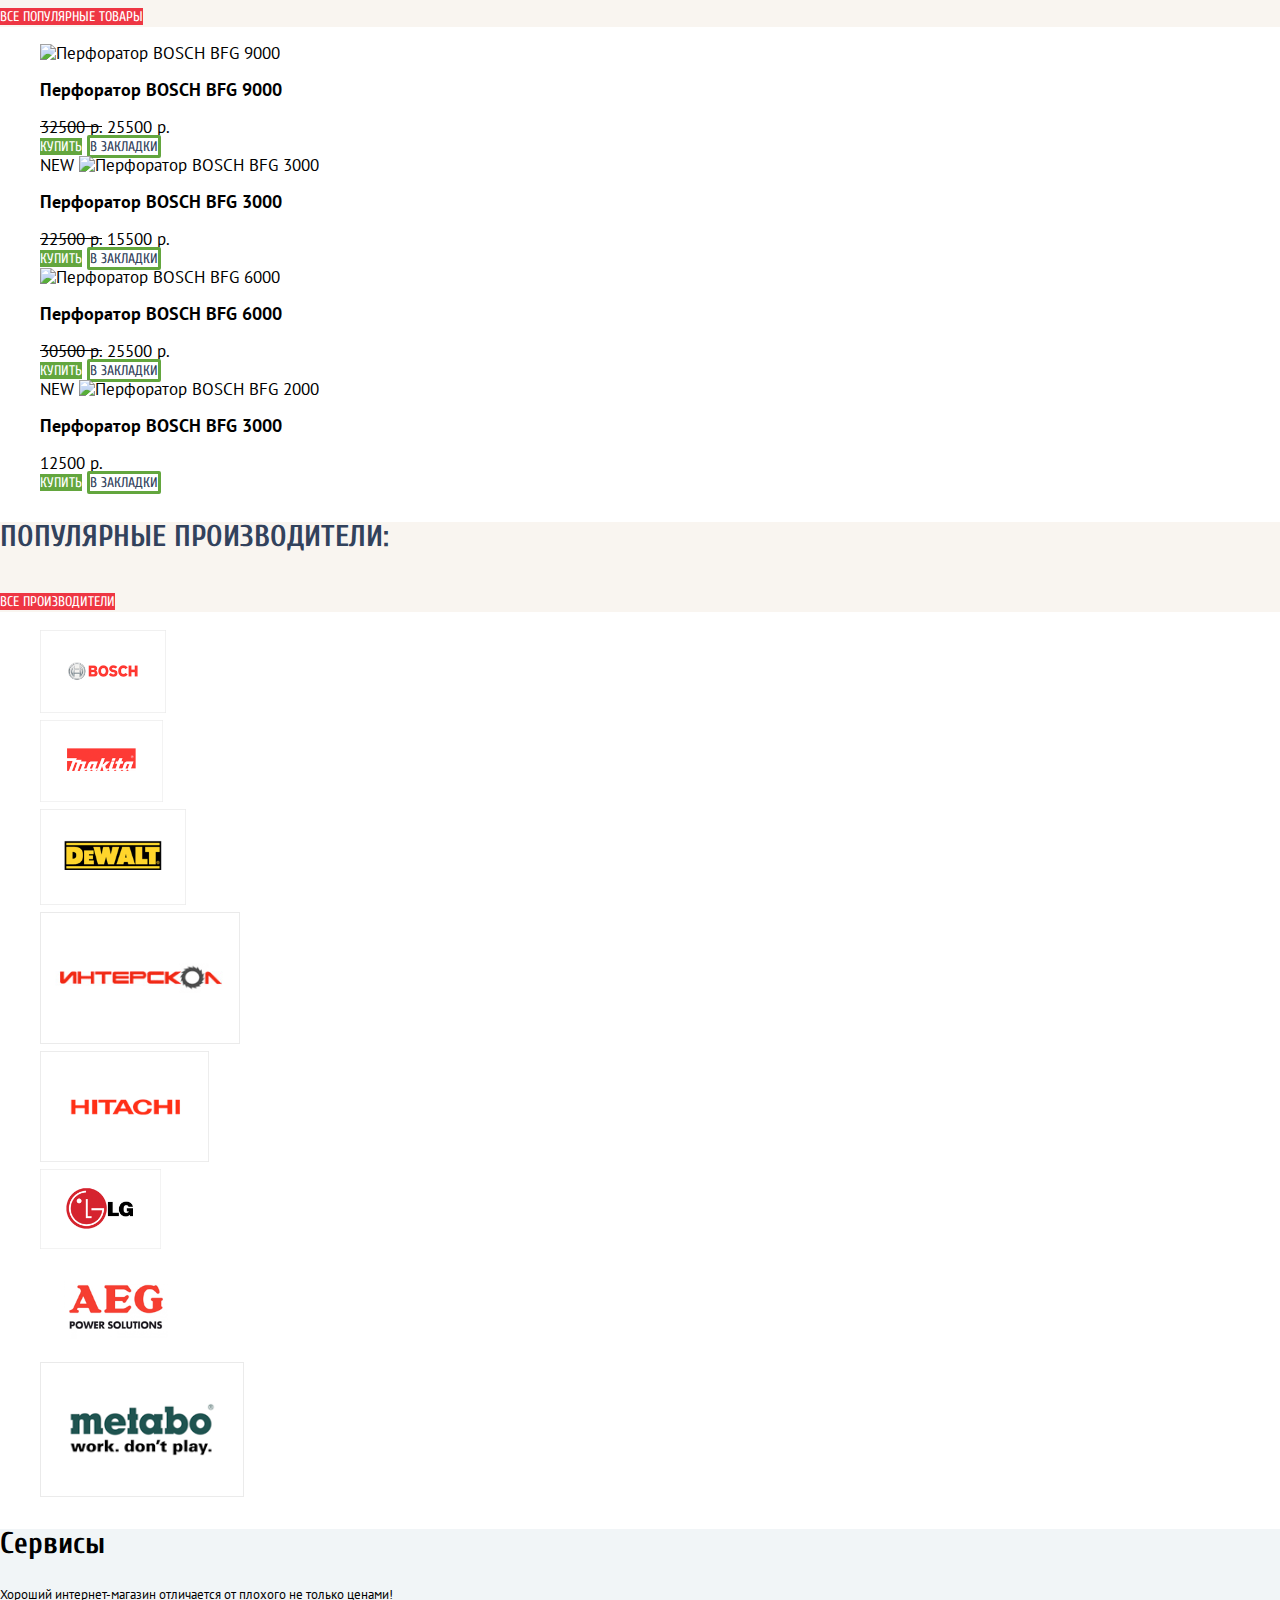
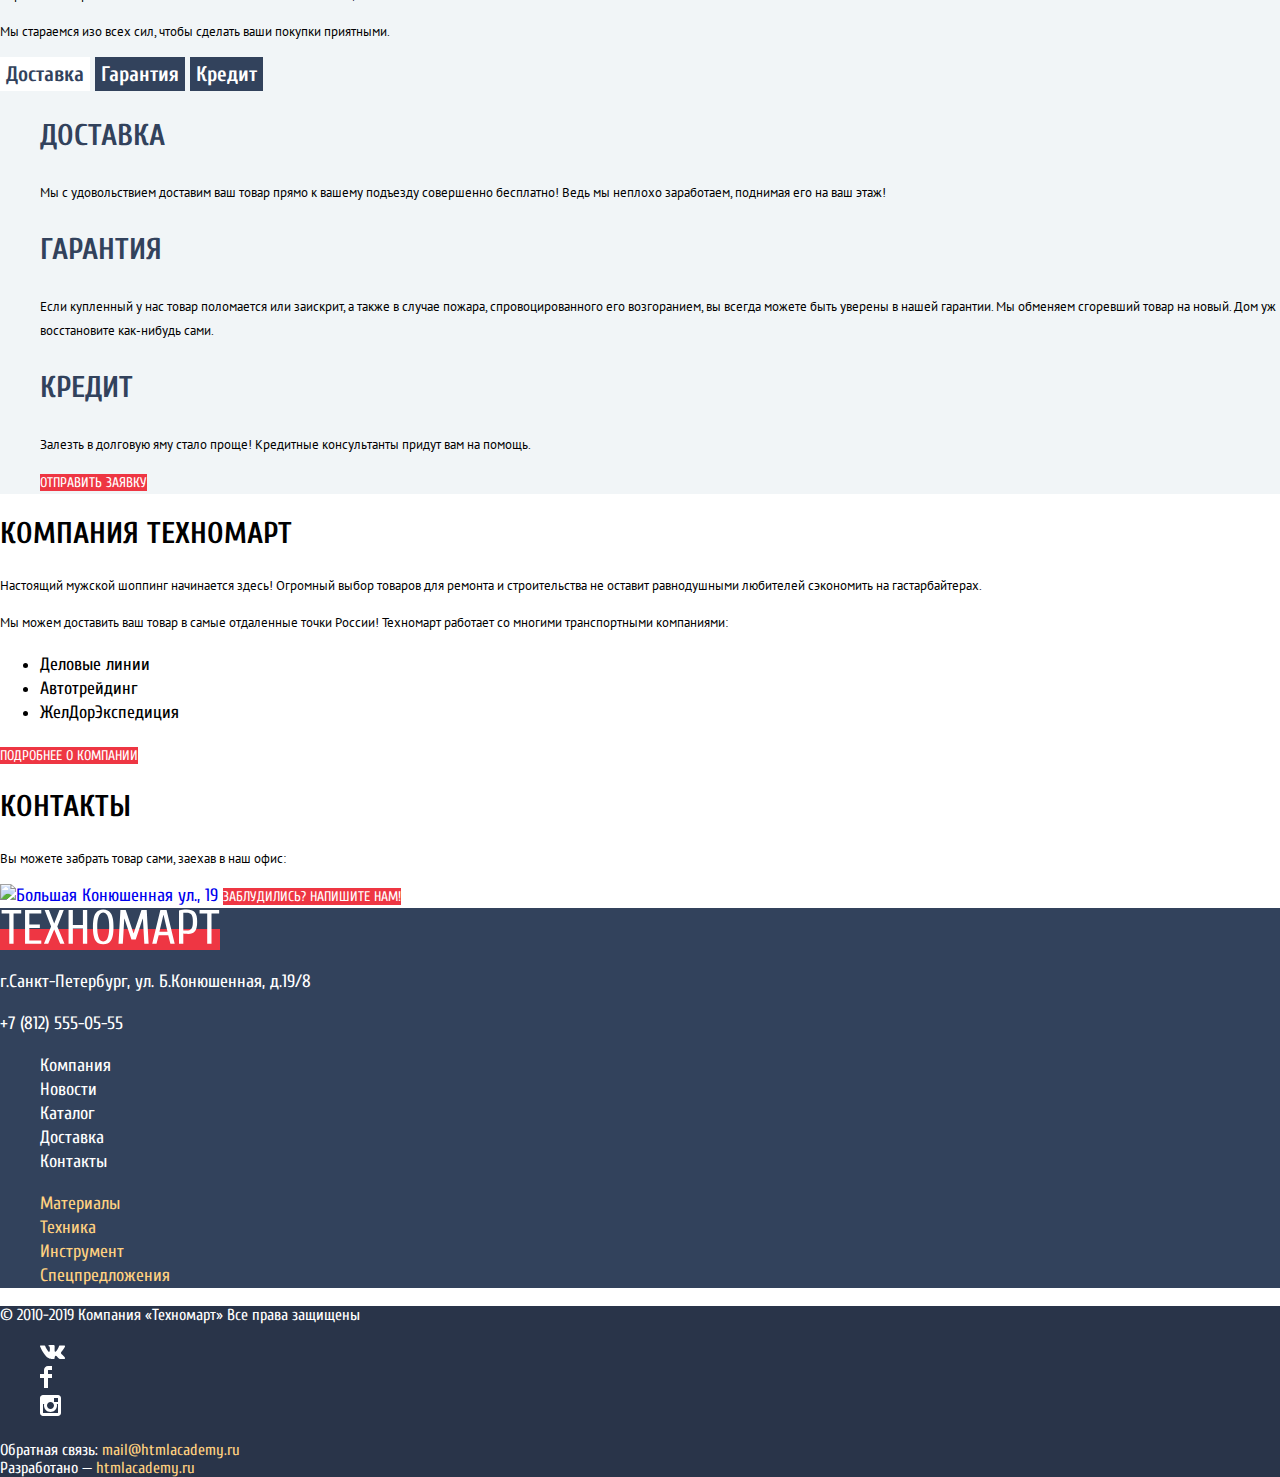
==== commit 0c49be07: "Графика" ====
--- a/index.html
+++ b/index.html
@@ -13,7 +13,7 @@
 <body class="page-body">
   <header class="main-header">
     <div class="top-line">
-      <a class="logo"><img src="#" width="220" height="47" alt="Техномарт"></a>
+      <a class="logo"><img src="img/logo-technomart.svg" width="220" height="47" alt="Техномарт"></a>
       <!--Логотип в левом верхнем углу-->
       <a class="search" href="blank.html">Поиск</a>
       <a class="bookmarks" href="blank.html">Закладки</a>
@@ -165,14 +165,14 @@
         <a class="typical-button" href="#">Все производители</a>
       </div>
       <ul class="popular-brands-list">
-        <li class="popular-brands-item"><a href="catalog.html"><img src="#" width="126" height="37" alt="BOSCH"></a></li>
-        <li class="popular-brands-item"><a href="catalog.html"><img src="#" width="123" height="40" alt="Makita"></a></li>
-        <li class="popular-brands-item"><a href="catalog.html"><img src="#" width="146" height="44" alt="DeWALT"></a></li>
-        <li class="popular-brands-item"><a href="catalog.html"><img src="#" width="200" height="88" alt="Интерскол"></a></li>
-        <li class="popular-brands-item"><a href="catalog.html"><img src="#" width="169" height="31" alt="HITACHI"></a></li>
-        <li class="popular-brands-item"><a href="catalog.html"><img src="#" width="121" height="73" alt="LG"></a></li>
-        <li class="popular-brands-item"><a href="catalog.html"><img src="#" width="151" height="96" alt="AEG"></a></li>
-        <li class="popular-brands-item"><a href="catalog.html"><img src="#" width="204" height="69" alt="metabo"></a></li>
+        <li class="popular-brands-item"><a href="catalog.html"><img src="img/bosch.png" width="126" height="37" alt="BOSCH"></a></li>
+        <li class="popular-brands-item"><a href="catalog.html"><img src="img/makita.png" width="123" height="40" alt="Makita"></a></li>
+        <li class="popular-brands-item"><a href="catalog.html"><img src="img/dewalt.png" width="146" height="44" alt="DeWALT"></a></li>
+        <li class="popular-brands-item"><a href="catalog.html"><img src="img/interscol.png" width="200" height="88" alt="Интерскол"></a></li>
+        <li class="popular-brands-item"><a href="catalog.html"><img src="img/hitachi.png" width="169" height="31" alt="HITACHI"></a></li>
+        <li class="popular-brands-item"><a href="catalog.html"><img src="img/lg.png" width="121" height="73" alt="LG"></a></li>
+        <li class="popular-brands-item"><a href="catalog.html"><img src="img/aeg.png" width="151" height="96" alt="AEG"></a></li>
+        <li class="popular-brands-item"><a href="catalog.html"><img src="img/metabo.png" width="204" height="69" alt="metabo"></a></li>
       </ul>
     </section>
     <section class="advantages">
@@ -248,7 +248,7 @@
 
   <footer class="page-footer">
     <div class="footer-top-line">
-      <a class="logo"><img src="#" width="220" height="68" alt="Техномарт"></a>
+      <a class="logo"><img src="img/logo-technomart.svg" width="220" height="68" alt="Техномарт"></a>
       <!--Логотип в левом нижнем углу-->
       <div class="footer-contacts">
         <p>г.Санкт-Петербург, ул. Б.Конюшенная, д.19/8</p>
@@ -276,9 +276,9 @@
         <span>Все права защищены</span>
       </div>
       <ul class="social-list">
-        <li class="social-item"><a href="#">Вконтакте</a></li>
-        <li class="social-item"><a href="#">Фейсбук</a></li>
-        <li class="social-item"><a href="#">Инстаграм</a></li>
+        <li class="social-item"><a href="#"><img src="img/icon-vk.svg" width="26" height="15" alt="Вконтакте"></a></li>
+        <li class="social-item"><a href="#"><img src="img/icon-fb.svg" width="12" height="22" alt="Фейсбук"></a></li>
+        <li class="social-item"><a href="#"><img src="img/icon-insta.svg" width="21" height="21" alt="Инстаграм"></a></li>
       </ul>
       <div class="mail">
         <span>Обратная связь:</span>
--- a/css/style.css
+++ b/css/style.css
@@ -27,6 +27,11 @@
   --success: #5FBB2D;
   --warning: #FFBF47;
   --error: #BA2732;
+  --background-black: rgba(0, 0, 0, 0.0001);
+  --grey-transparent: rgba(255, 255, 255, 0.5);
+  --grey-transparent2: rgba(255, 255, 255, 0.3);
+  --grey-transparent3: rgba(197, 197, 197, 0.3);
+  --grey-transparent4: rgba(169, 169, 169, 0.3);
   --main-font: "Cuprum", "Arial", sans-serif;
   --second-font: "PT Sans", "Arial", sans-serif;
 }
@@ -53,7 +58,7 @@
 }
 
 .main-header {
-  background-color: rgba(0, 0, 0, 0.0001);
+  background-color: var(--background-black);
 }
 
 .main-navigation,
@@ -86,11 +91,11 @@
 .bookmarks:active,
 .basket:active {
   background-color: var(--black-click);
-  color: rgba(255, 255, 255, 0.5);
+  color: var(--grey-transparent);
 }
 
 .search:active {
-  color: rgba(255, 255, 255, 0.5);
+  color: var(--grey-transparent);
 }
 .order {
   background-color: var(--basic-green);
@@ -103,7 +108,7 @@
 
 .order:active {
   background-color: var(--basic-green);
-  color: rgba(255, 255, 255, 0.5);
+  color: var(--grey-transparent);
 }
 
 .full {
@@ -139,7 +144,7 @@
 
 .button-entrance:active,
 .button-registry:active {
-  background: rgba(0, 0, 0, 0.0001);
+  background: var(--background-black);
   color: var(--basic-greylight);
 }
 
@@ -237,18 +242,18 @@
   text-transform: uppercase;
   font-size: 14px;
   line-height: 18px;
-  background-color: rgba(255, 255, 255, 0.3);
+  background-color: var(--grey-transparent2);
   color: var(--basic-white);
 }
 
 .services-list a:hover,
 .services-list a:focus {
-  background-color: rgba(197, 197, 197, 0.3);
+  background-color: var(--grey-transparent3);
 }
 
 .services-list a:active,
 .services-list a:active {
-  background-color: rgba(169, 169, 169, 0.3);
+  background-color: var(--grey-transparent4);
 }
 
 .services-list h3 {
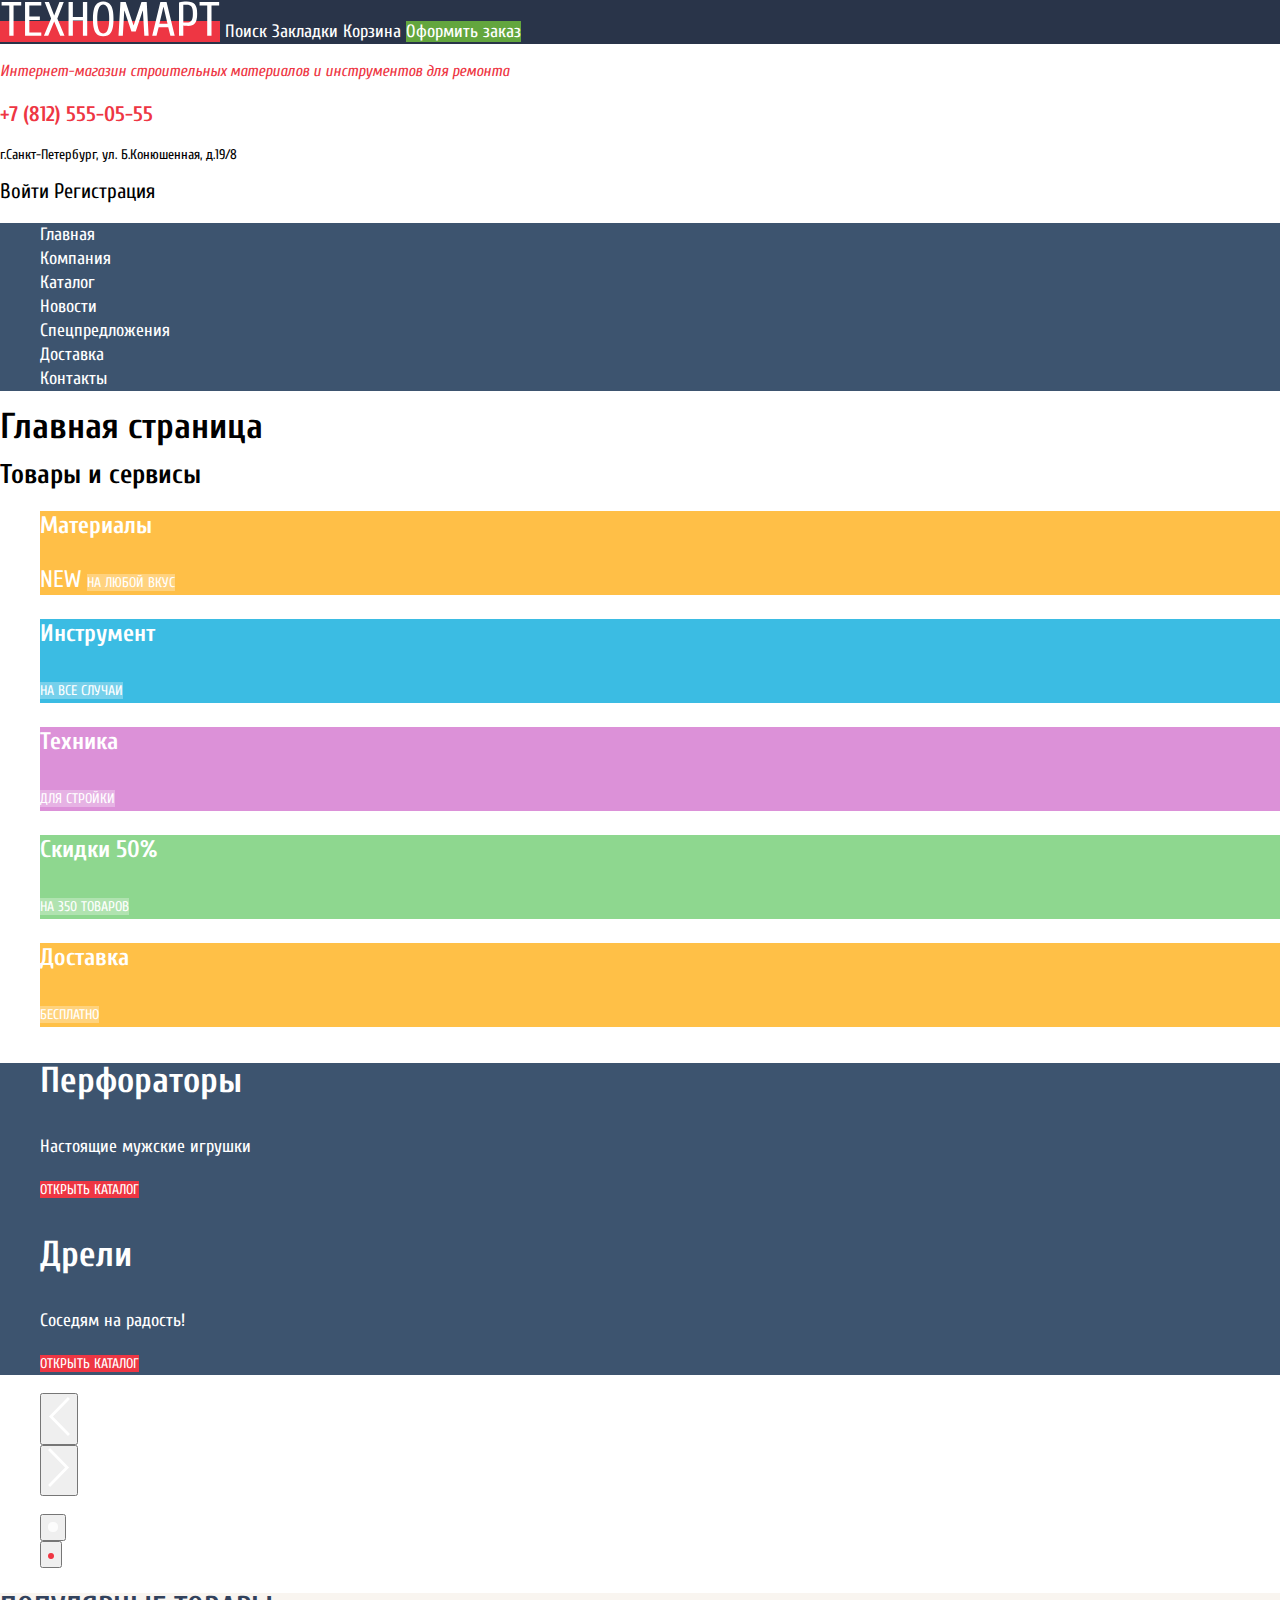
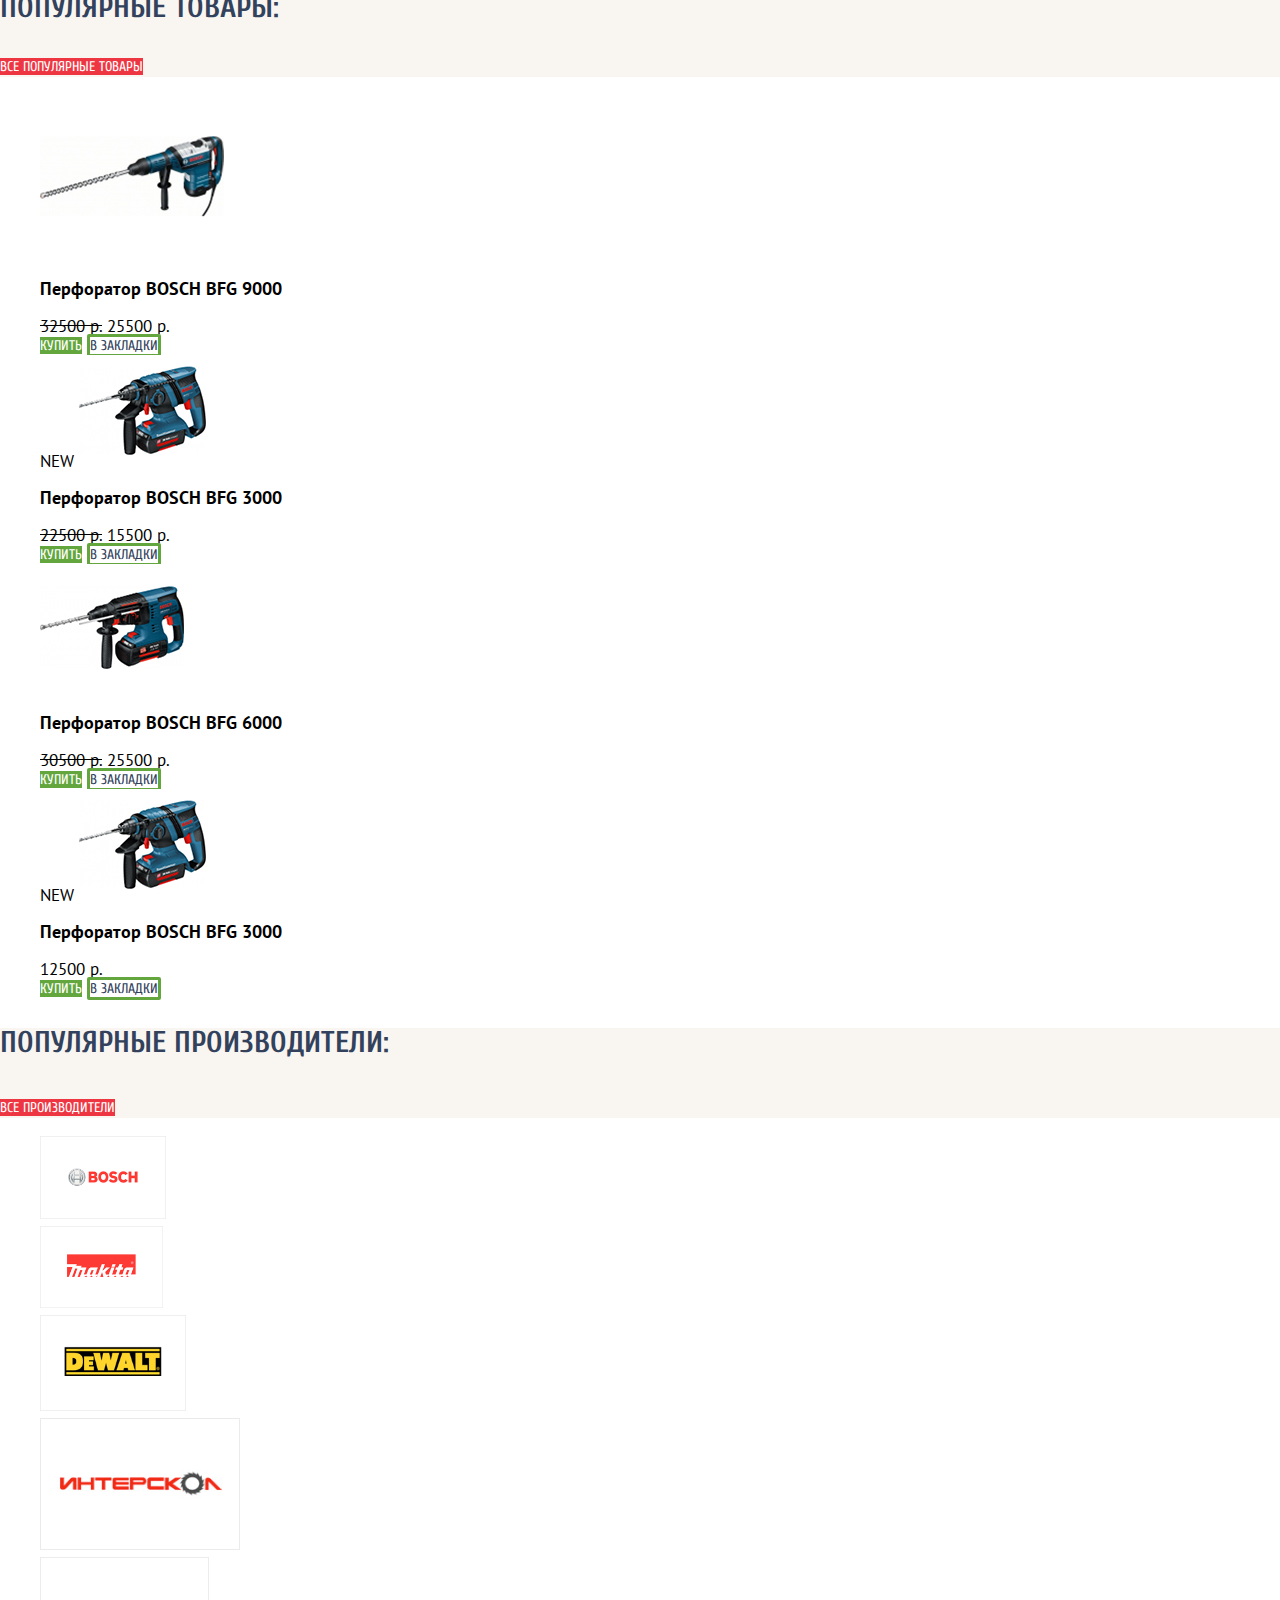
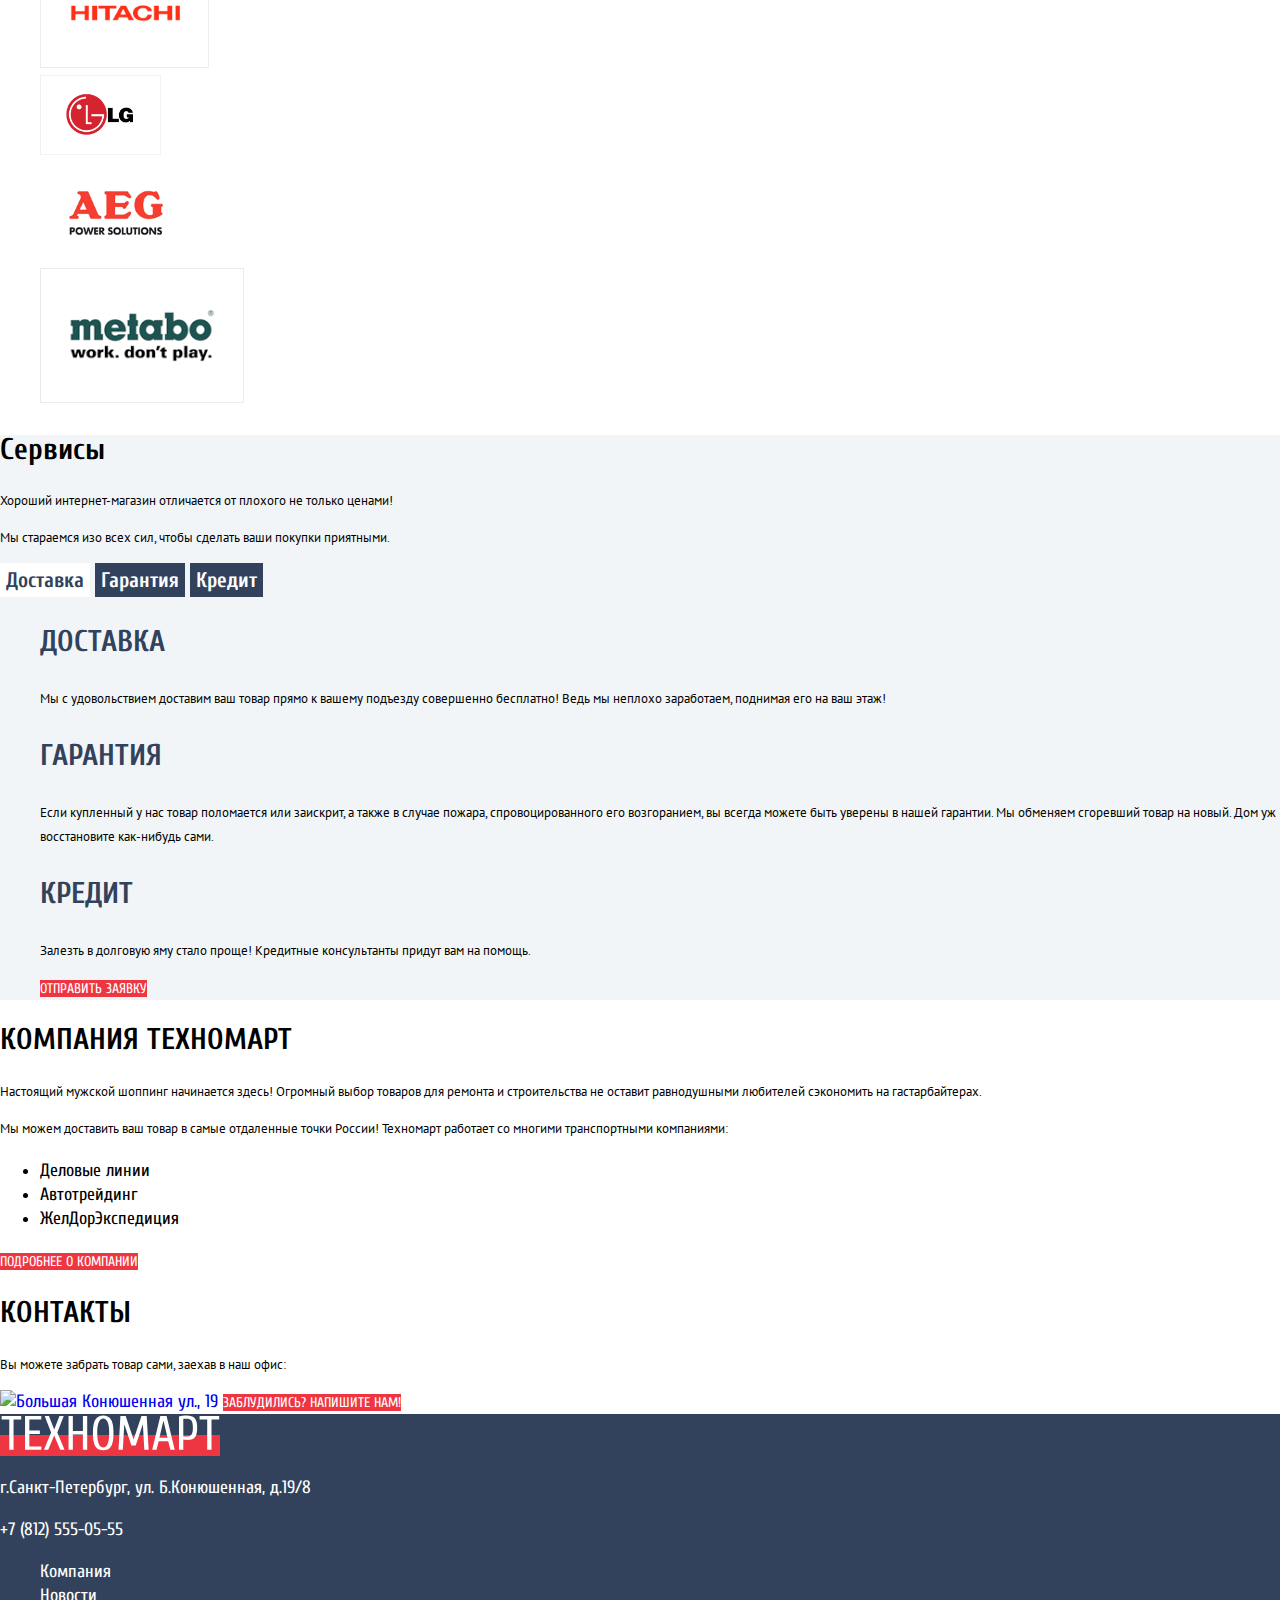
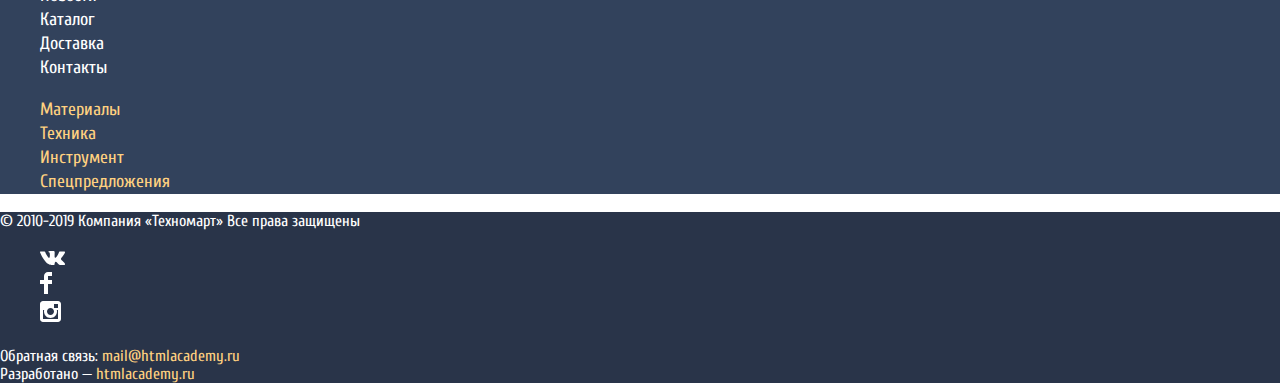
==== commit 17573619: "Доработки графики" ====
--- a/index.html
+++ b/index.html
@@ -89,12 +89,12 @@
           </li>
         </ul>
         <ul class="slider-button">
-          <li><button class="slider-button-back" type="button">Назад</button></li>
-          <li><button class="slider-button-ahead" type="button">Вперед</button></li>
+          <li><button class="slider-button-back" type="button"><img src="img/icon-left.svg" width="22" height="40" alt="Назад"></button></li>
+          <li><button class="slider-button-ahead" type="button"><img src="img/icon-right.svg" width="22" height="40" alt="Вперед"></button></li>
         </ul>
         <ul class="slider-button1">
-          <li><button class="slider-button-slide1" type="button">Слайд 1</button></li>
-          <li><button class="slider-button-slide2" type="button">Слайд 2</button></li>
+          <li><button class="slider-button-slide1" type="button"><img src="img/slide1.svg" width="10" height="10" alt="Слайд 1"></button></li>
+          <li><button class="slider-button-slide2" type="button"><img src="img/slide2.svg" width="6" height="6" alt="Слайд 2"></button></li>
         </ul>
       </div>
     </section>
@@ -105,7 +105,7 @@
       </div>
       <ul class="popular-goods-list">
         <li class="popular-goods-item">
-          <img src="#" width="184" height="164" alt="Перфоратор BOSCH BFG 9000">
+          <img src="img/bfg9000.jpg" width="184" height="164" alt="Перфоратор BOSCH BFG 9000">
           <h3>
             Перфоратор BOSCH
             BFG 9000
@@ -119,7 +119,7 @@
         </li>
         <li class="popular-goods-item">
           <span class="new">NEW</span>
-          <img src="#" width="127" height="112" alt="Перфоратор BOSCH BFG 3000">
+          <img src="img/bfg3000.jpg" width="127" height="112" alt="Перфоратор BOSCH BFG 3000">
           <h3>
             Перфоратор BOSCH
             BFG 3000
@@ -132,7 +132,7 @@
           </div>
         </li>
         <li class="popular-goods-item">
-          <img src="#" width="144" height="128" alt="Перфоратор BOSCH BFG 6000">
+          <img src="img/bfg6000.jpg" width="144" height="128" alt="Перфоратор BOSCH BFG 6000">
           <h3>
             Перфоратор BOSCH
             BFG 6000
@@ -146,7 +146,7 @@
         </li>
         <li class="popular-goods-item">
           <span class="new">NEW</span>
-          <img src="#" width="127" height="112" alt="Перфоратор BOSCH BFG 2000">
+          <img src="img/bfg2000.jpg" width="127" height="112" alt="Перфоратор BOSCH BFG 2000">
           <h3>
             Перфоратор BOSCH
             BFG 3000
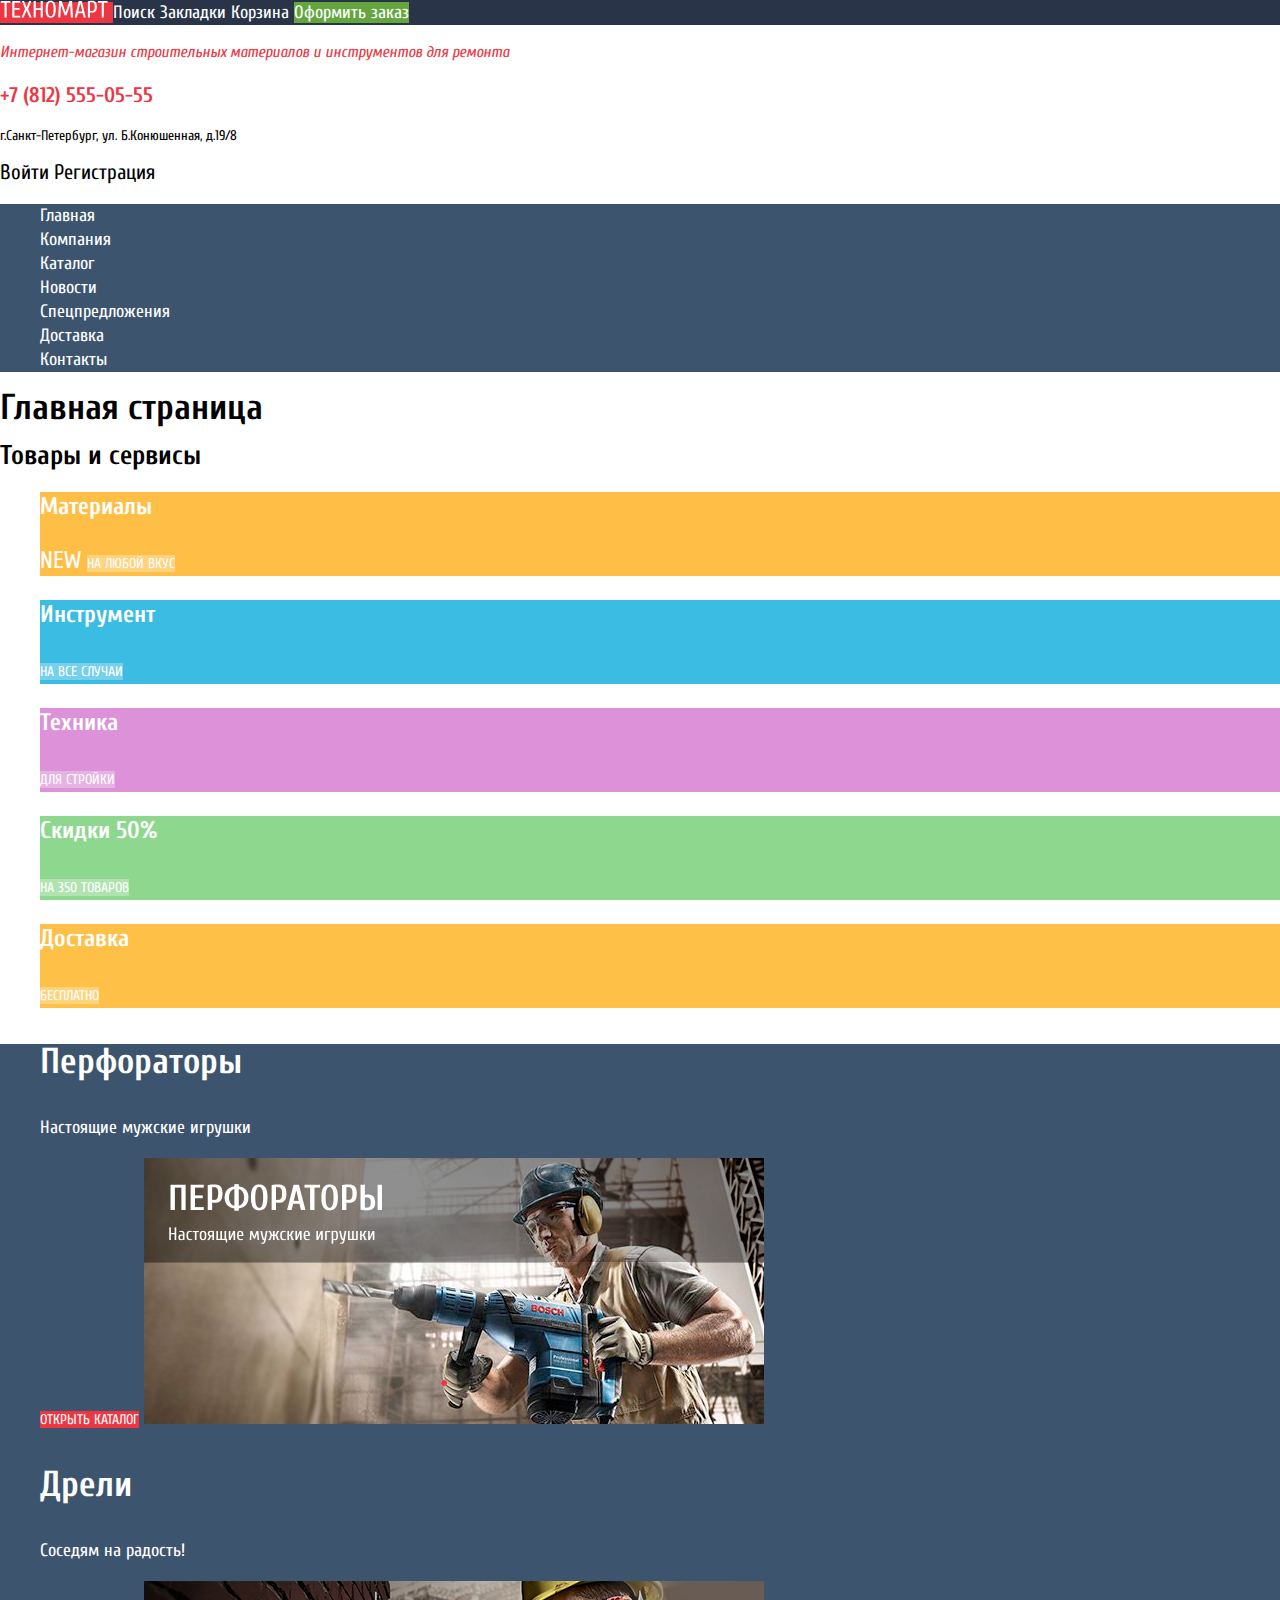
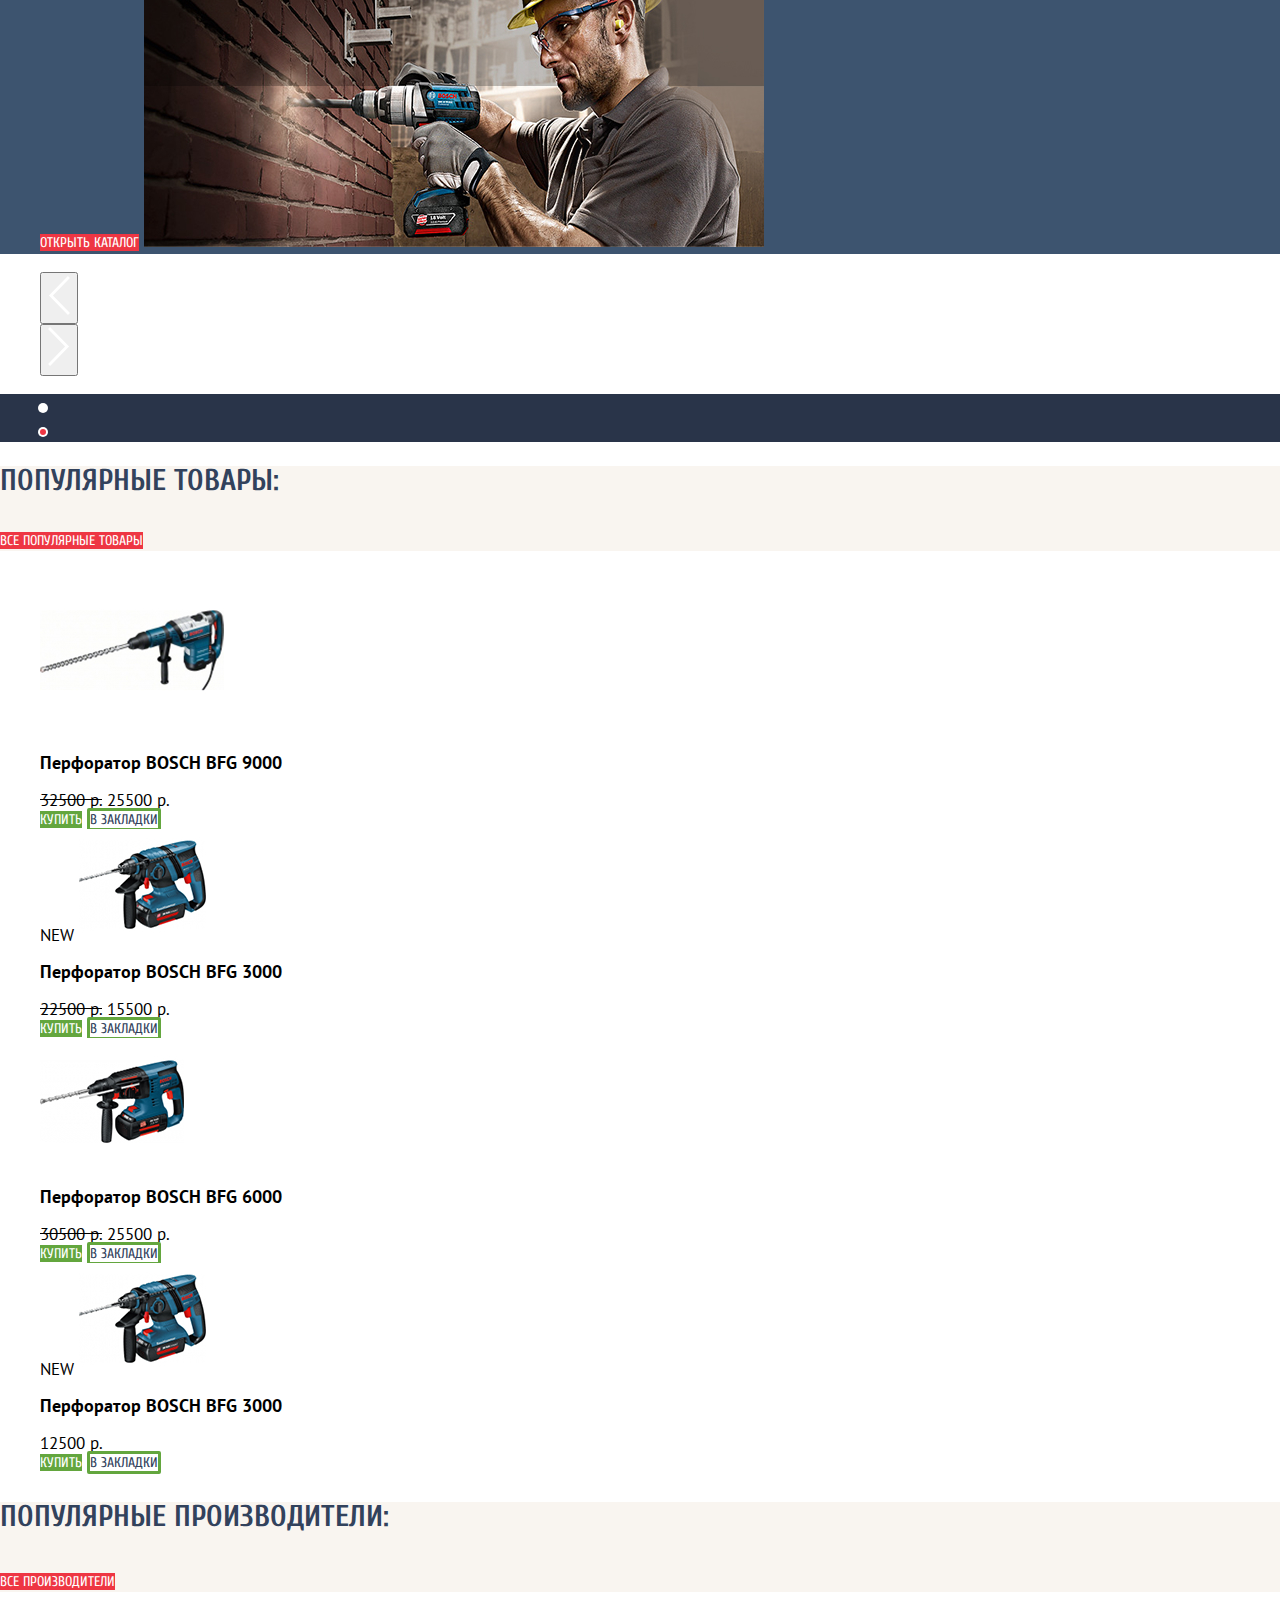
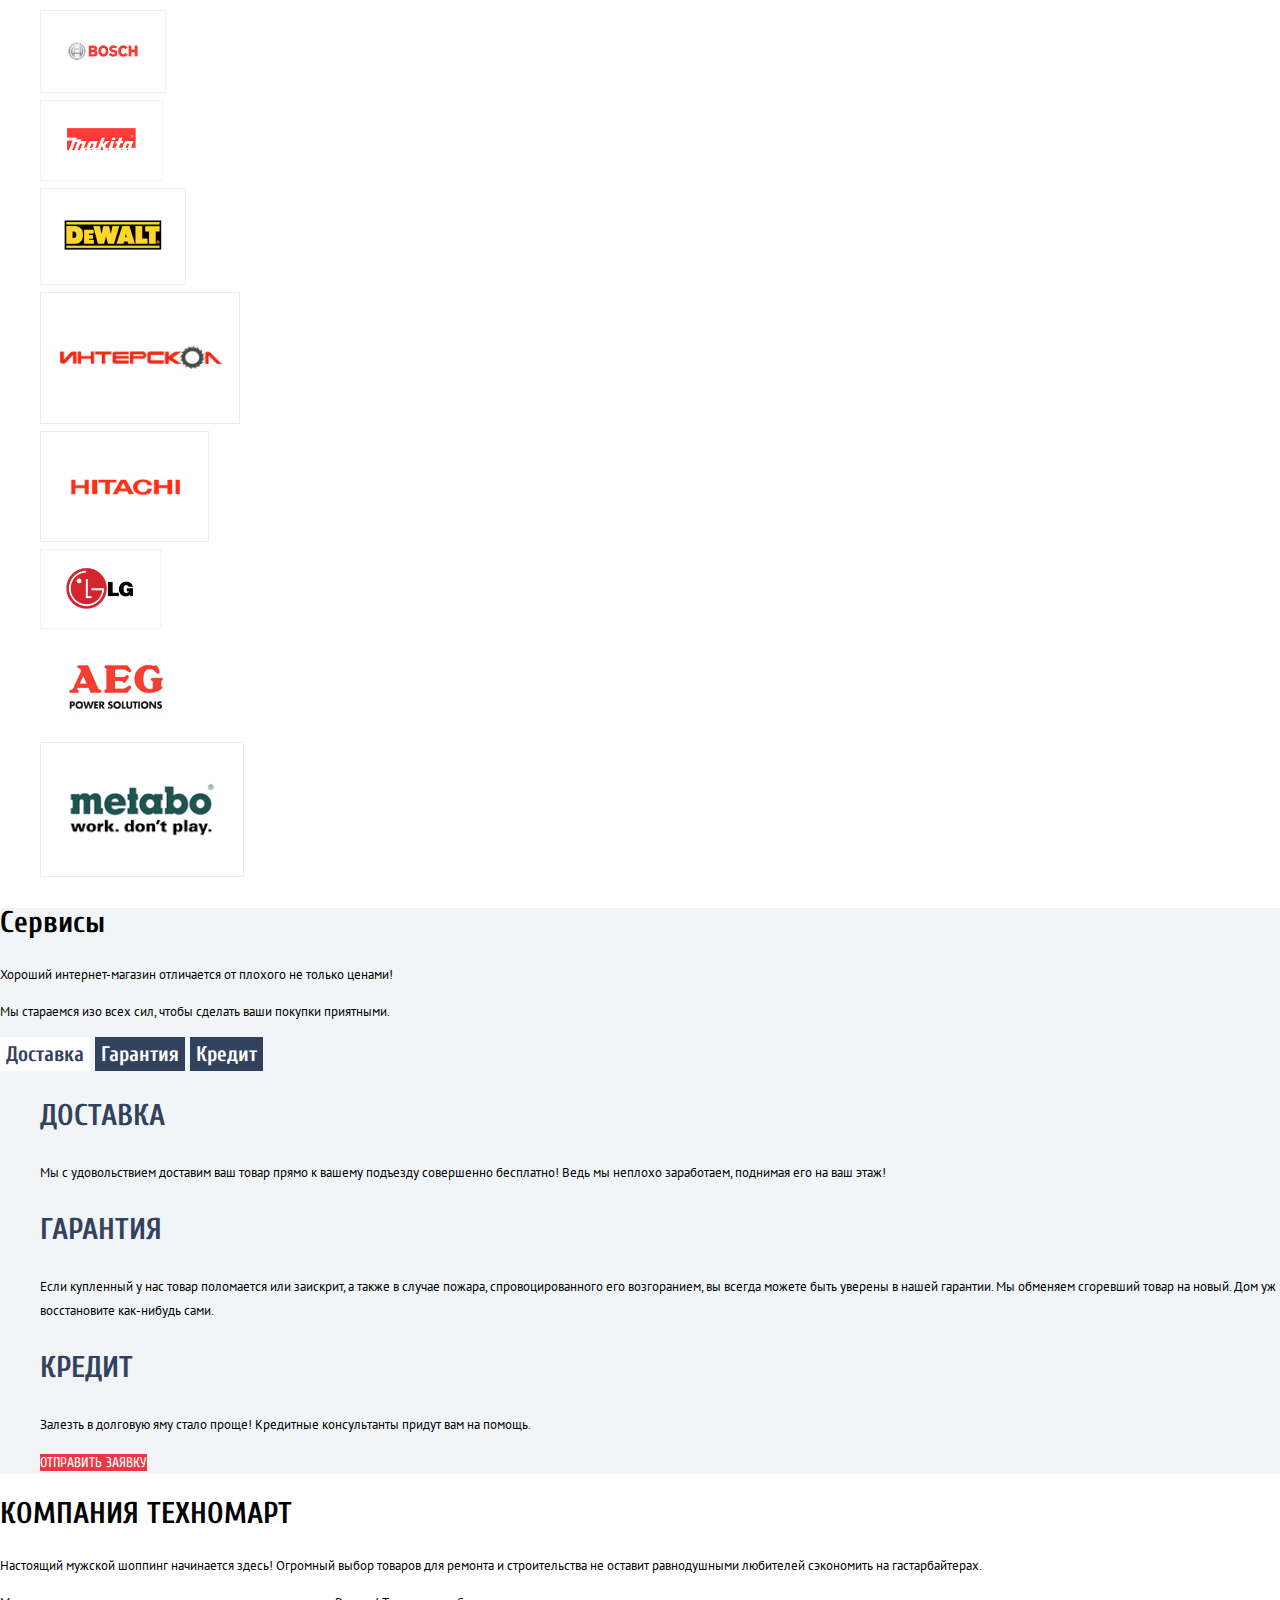
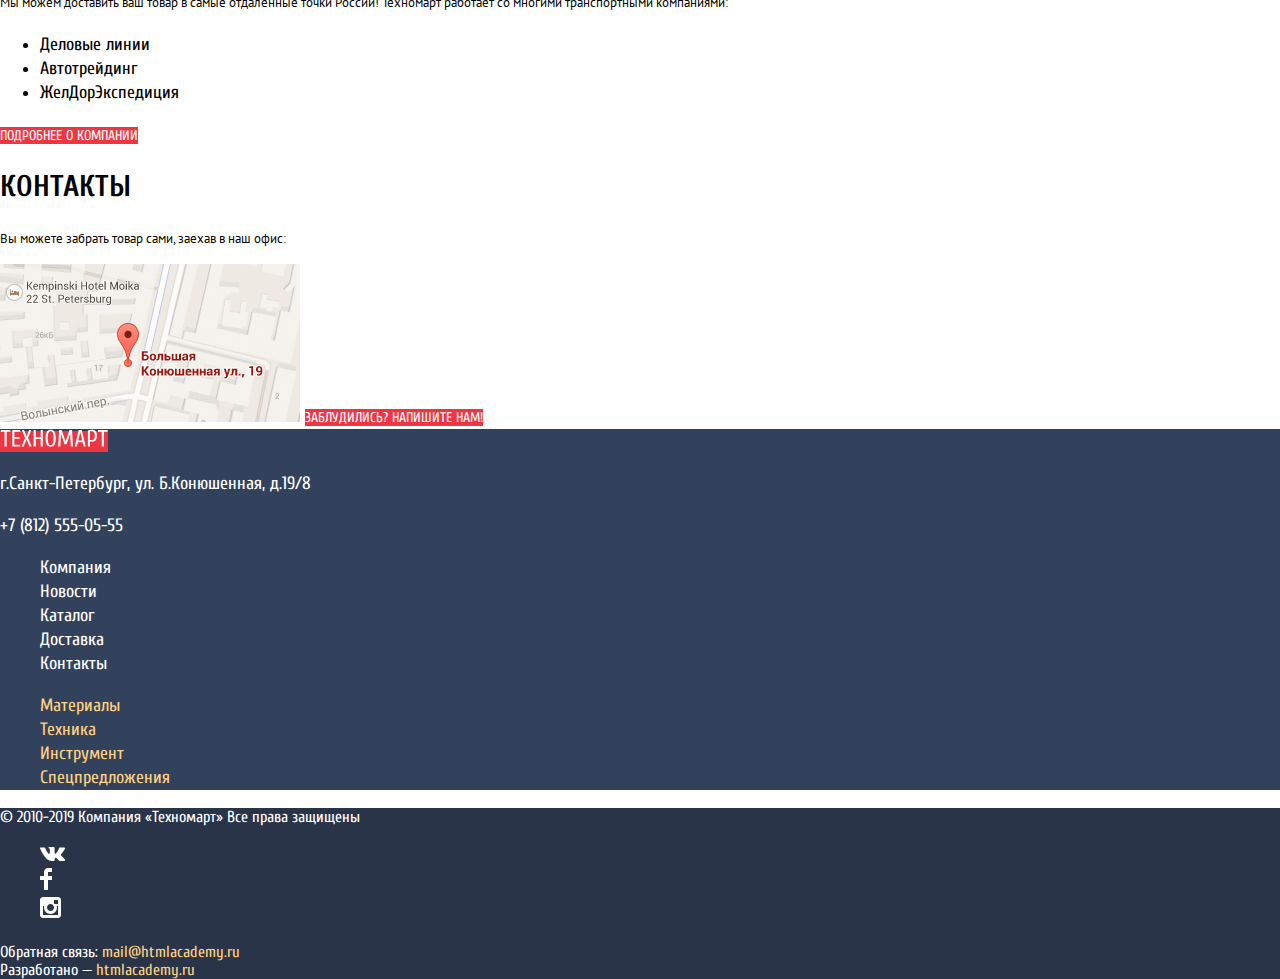
==== commit 1086bea6: "Правки графики" ====
--- a/index.html
+++ b/index.html
@@ -4,8 +4,11 @@
 <head>
   <meta charset="utf-8">
   <title>Техномарт</title>
-  <link href="https://fonts.googleapis.com/css2?family=Cuprum:wght@400;700&family=PT+Sans:wght@400;700&display=swap" rel="stylesheet">
-  <link href="https://fonts.googleapis.com/css2?family=Cuprum:ital,wght@0,400;0,700;1,400&family=PT+Sans:wght@400;700&display=swap" rel="stylesheet">
+  <link href="https://fonts.googleapis.com/css2?family=Cuprum:wght@400;700&family=PT+Sans:wght@400;700&display=swap"
+    rel="stylesheet">
+  <link
+    href="https://fonts.googleapis.com/css2?family=Cuprum:ital,wght@0,400;0,700;1,400&family=PT+Sans:wght@400;700&display=swap"
+    rel="stylesheet">
   <link href="css/normalize.css" rel="stylesheet">
   <link href="css/style.css" rel="stylesheet">
 </head>
@@ -13,7 +16,13 @@
 <body class="page-body">
   <header class="main-header">
     <div class="top-line">
-      <a class="logo"><img src="img/logo-technomart.svg" width="220" height="47" alt="Техномарт"></a>
+      <a class="logo">
+        <svg width="108" height="18" viewBox="0 0 108 18" fill="none" xmlns="http://www.w3.org/2000/svg">
+          <path fill-rule="evenodd" clip-rule="evenodd"
+            d="M103.847 2.65853V17.4498H101.734V2.65853H97.9779V1.01506H107.604V2.65853H103.847ZM95.7123 11.3572C95.3444 11.819 94.8827 12.1477 94.327 12.3433C93.7714 12.539 93.1101 12.6368 92.3431 12.6368C91.9831 12.6368 91.5762 12.6133 91.1223 12.5664C90.6684 12.5194 90.2927 12.4646 89.9953 12.402V17.4498H87.8823V1.24984C88.477 1.07766 89.0757 0.95636 89.6784 0.885926C90.281 0.815491 90.9344 0.780273 91.6388 0.780273C92.5779 0.780273 93.3762 0.8781 94.0336 1.07375C94.691 1.2694 95.2231 1.59419 95.6301 2.0481C96.037 2.50201 96.3344 3.10462 96.5223 3.85593C96.7101 4.60723 96.804 5.53853 96.804 6.64984C96.804 7.79245 96.714 8.74723 96.534 9.51419C96.354 10.2811 96.0801 10.8955 95.7123 11.3572ZM94.5149 4.5368C94.3975 3.97332 94.2136 3.52723 93.9631 3.19853C93.7127 2.86984 93.3957 2.63897 93.0123 2.50593C92.6288 2.37288 92.171 2.30636 91.6388 2.30636H89.9953V10.9933H91.6388C92.171 10.9933 92.6288 10.9268 93.0123 10.7938C93.3957 10.6607 93.7127 10.4298 93.9631 10.1011C94.2136 9.77245 94.3975 9.32636 94.5149 8.76288C94.6323 8.1994 94.691 7.49506 94.691 6.64984C94.691 5.80462 94.6323 5.10027 94.5149 4.5368ZM82.5997 13.2238H77.904L76.8475 17.4498H74.7344L78.7257 1.01506H81.7779L85.7692 17.4498H83.6562L82.5997 13.2238ZM80.2988 3.36288H80.2049L78.2562 11.5803H82.2475L80.2988 3.36288ZM70.1562 5.24114H70.0388L66.6344 15.3368H64.5214L61.117 5.24114H60.9996L60.2953 17.4498H58.1823L59.1214 1.01506H61.704L65.531 12.2846H65.6249L69.4518 1.01506H72.0344L72.9736 17.4498H70.8605L70.1562 5.24114ZM54.3788 15.9238C53.9405 16.5655 53.4123 17.0194 52.794 17.2855C52.1757 17.5516 51.4675 17.6846 50.6692 17.6846C49.871 17.6846 49.1627 17.5516 48.5444 17.2855C47.9262 17.0194 47.3979 16.5655 46.9597 15.9238C46.5214 15.282 46.1888 14.4172 45.9618 13.3294C45.7349 12.2416 45.6214 10.8759 45.6214 9.23245C45.6214 7.58897 45.7349 6.22332 45.9618 5.13549C46.1888 4.04766 46.5214 3.18288 46.9597 2.54114C47.3979 1.8994 47.9262 1.44549 48.5444 1.1794C49.1627 0.913317 49.871 0.780273 50.6692 0.780273C51.4675 0.780273 52.1757 0.913317 52.794 1.1794C53.4123 1.44549 53.9405 1.8994 54.3788 2.54114C54.817 3.18288 55.1497 4.04766 55.3766 5.13549C55.6036 6.22332 55.717 7.58897 55.717 9.23245C55.717 10.8759 55.6036 12.2416 55.3766 13.3294C55.1497 14.4172 54.817 15.282 54.3788 15.9238ZM53.3575 5.75766C53.1931 4.84984 52.9779 4.12984 52.7118 3.59766C52.4457 3.06549 52.1327 2.69766 51.7727 2.49419C51.4127 2.29071 51.0449 2.18897 50.6692 2.18897C50.2936 2.18897 49.9257 2.29071 49.5657 2.49419C49.2057 2.69766 48.8927 3.06549 48.6266 3.59766C48.3605 4.12984 48.1453 4.84984 47.981 5.75766C47.8166 6.66549 47.7344 7.82375 47.7344 9.23245C47.7344 10.6411 47.8166 11.7994 47.981 12.7072C48.1453 13.6151 48.3605 14.3351 48.6266 14.8672C48.8927 15.3994 49.2057 15.7672 49.5657 15.9707C49.9257 16.1742 50.2936 16.2759 50.6692 16.2759C51.0449 16.2759 51.4127 16.1742 51.7727 15.9707C52.1327 15.7672 52.4457 15.3994 52.7118 14.8672C52.9779 14.3351 53.1931 13.6151 53.3575 12.7072C53.5218 11.7994 53.604 10.6411 53.604 9.23245C53.604 7.82375 53.5218 6.66549 53.3575 5.75766ZM40.691 9.9368H35.7605V17.4498H33.6475V1.01506H35.7605V8.29332H40.691V1.01506H42.804V17.4498H40.691V9.9368ZM29.5396 17.4498L26.6048 10.4064L23.67 17.4498H21.557L25.0787 8.99766L21.9091 1.01506H24.0222L26.6048 7.58897L29.1874 1.01506H31.3004L28.1309 8.99766L31.6526 17.4498H29.5396ZM12.283 1.01506H20.2657V2.65853H14.3961V8.05853H19.5613V9.70201H14.3961V15.8064H20.2657V17.4498H12.283V1.01506ZM6.64826 17.4498H4.53522V2.65853H0.778694V1.01506H10.4048V2.65853H6.64826V17.4498Z"
+            fill="white" />
+        </svg>
+      </a>
       <!--Логотип в левом верхнем углу-->
       <a class="search" href="blank.html">Поиск</a>
       <a class="bookmarks" href="blank.html">Закладки</a>
@@ -81,20 +90,44 @@
             <h3>Перфораторы</h3>
             <p>Настоящие мужские игрушки</p>
             <a class="typical-button" href="catalog.html">Открыть каталог</a>
+            <img src="img/perforators.jpg" width="620" height="266" alt="Изображение работы перфоратором">
           </li>
           <li class="slider-item">
             <h3>Дрели</h3>
             <p>Соседям на радость!</p>
             <a class="typical-button" href="catalog.html">Открыть каталог</a>
+            <img src="img/drills.jpg" width="620" height="266" alt="Изображение работы дрелью">
           </li>
         </ul>
         <ul class="slider-button">
-          <li><button class="slider-button-back" type="button"><img src="img/icon-left.svg" width="22" height="40" alt="Назад"></button></li>
-          <li><button class="slider-button-ahead" type="button"><img src="img/icon-right.svg" width="22" height="40" alt="Вперед"></button></li>
-        </ul>
-        <ul class="slider-button1">
-          <li><button class="slider-button-slide1" type="button"><img src="img/slide1.svg" width="10" height="10" alt="Слайд 1"></button></li>
-          <li><button class="slider-button-slide2" type="button"><img src="img/slide2.svg" width="6" height="6" alt="Слайд 2"></button></li>
+          <li>
+            <button class="slider-button-back" type="button"><svg width="22" height="40" viewBox="0 0 22 40" fill="none"
+                xmlns="http://www.w3.org/2000/svg">
+                <path
+                  d="M19.9243 0.941406L21.9225 2.98921L4.90696 20.436L21.978 37.9375L19.9789 39.9853L0.910609 20.436L19.9243 0.941406Z"
+                  fill="white" />
+              </svg></button>
+          </li>
+          <li>
+            <button class="slider-button-ahead" type="button"><svg width="22" height="40" viewBox="0 0 22 40"
+                fill="none" xmlns="http://www.w3.org/2000/svg">
+                <path
+                  d="M2.07568 39.0586L0.0775054 37.0108L17.0931 19.564L0.0220266 2.06249L2.02116 0.0146899L21.0894 19.564L2.07568 39.0586Z"
+                  fill="white" />
+              </svg></button>
+          </li>
+        </ul>
+        <ul class="slider-pagination">
+          <li>
+            <button class="slider-bullet" type="button">
+
+            </button>
+          </li>
+          <li>
+            <button class="slider-bullet slider-bullet--active" type="button">
+
+            </button>
+          </li>
         </ul>
       </div>
     </section>
@@ -165,14 +198,22 @@
         <a class="typical-button" href="#">Все производители</a>
       </div>
       <ul class="popular-brands-list">
-        <li class="popular-brands-item"><a href="catalog.html"><img src="img/bosch.png" width="126" height="37" alt="BOSCH"></a></li>
-        <li class="popular-brands-item"><a href="catalog.html"><img src="img/makita.png" width="123" height="40" alt="Makita"></a></li>
-        <li class="popular-brands-item"><a href="catalog.html"><img src="img/dewalt.png" width="146" height="44" alt="DeWALT"></a></li>
-        <li class="popular-brands-item"><a href="catalog.html"><img src="img/interscol.png" width="200" height="88" alt="Интерскол"></a></li>
-        <li class="popular-brands-item"><a href="catalog.html"><img src="img/hitachi.png" width="169" height="31" alt="HITACHI"></a></li>
-        <li class="popular-brands-item"><a href="catalog.html"><img src="img/lg.png" width="121" height="73" alt="LG"></a></li>
-        <li class="popular-brands-item"><a href="catalog.html"><img src="img/aeg.png" width="151" height="96" alt="AEG"></a></li>
-        <li class="popular-brands-item"><a href="catalog.html"><img src="img/metabo.png" width="204" height="69" alt="metabo"></a></li>
+        <li class="popular-brands-item"><a href="catalog.html"><img src="img/bosch.png" width="126" height="37"
+              alt="Логотип BOSCH"></a></li>
+        <li class="popular-brands-item"><a href="catalog.html"><img src="img/makita.png" width="123" height="40"
+              alt="Логотип Makita"></a></li>
+        <li class="popular-brands-item"><a href="catalog.html"><img src="img/dewalt.png" width="146" height="44"
+              alt="Логотип DeWALT"></a></li>
+        <li class="popular-brands-item"><a href="catalog.html"><img src="img/interscol.png" width="200" height="88"
+              alt="Логотип Интерскол"></a></li>
+        <li class="popular-brands-item"><a href="catalog.html"><img src="img/hitachi.png" width="169" height="31"
+              alt="Логотип HITACHI"></a></li>
+        <li class="popular-brands-item"><a href="catalog.html"><img src="img/lg.png" width="121" height="73"
+              alt="Логотип LG"></a></li>
+        <li class="popular-brands-item"><a href="catalog.html"><img src="img/aeg.png" width="151" height="96"
+              alt="Логотип AEG"></a></li>
+        <li class="popular-brands-item"><a href="catalog.html"><img src="img/metabo.png" width="204" height="69"
+              alt="Логотип metabo"></a></li>
       </ul>
     </section>
     <section class="advantages">
@@ -239,7 +280,8 @@
           Вы можете забрать товар сами,
           заехав в наш офис:
         </p>
-        <a class="map" href="#"><img src="#" width="300" height="158" alt="Большая Конюшенная ул., 19"></a>
+        <a class="map" href="#"><img src="img/map.png" width="300" height="158"
+            alt="Большая Конюшенная ул., дом 19"></a>
         <a class="typical-button" href="#">Заблудились? Напишите нам!</a>
         <!--Это ссылка на карту-->
       </section>
@@ -248,7 +290,13 @@
 
   <footer class="page-footer">
     <div class="footer-top-line">
-      <a class="logo"><img src="img/logo-technomart.svg" width="220" height="68" alt="Техномарт"></a>
+      <a class="logo">
+        <svg width="108" height="18" viewBox="0 0 108 18" fill="none" xmlns="http://www.w3.org/2000/svg">
+          <path fill-rule="evenodd" clip-rule="evenodd"
+            d="M103.847 2.65853V17.4498H101.734V2.65853H97.9779V1.01506H107.604V2.65853H103.847ZM95.7123 11.3572C95.3444 11.819 94.8827 12.1477 94.327 12.3433C93.7714 12.539 93.1101 12.6368 92.3431 12.6368C91.9831 12.6368 91.5762 12.6133 91.1223 12.5664C90.6684 12.5194 90.2927 12.4646 89.9953 12.402V17.4498H87.8823V1.24984C88.477 1.07766 89.0757 0.95636 89.6784 0.885926C90.281 0.815491 90.9344 0.780273 91.6388 0.780273C92.5779 0.780273 93.3762 0.8781 94.0336 1.07375C94.691 1.2694 95.2231 1.59419 95.6301 2.0481C96.037 2.50201 96.3344 3.10462 96.5223 3.85593C96.7101 4.60723 96.804 5.53853 96.804 6.64984C96.804 7.79245 96.714 8.74723 96.534 9.51419C96.354 10.2811 96.0801 10.8955 95.7123 11.3572ZM94.5149 4.5368C94.3975 3.97332 94.2136 3.52723 93.9631 3.19853C93.7127 2.86984 93.3957 2.63897 93.0123 2.50593C92.6288 2.37288 92.171 2.30636 91.6388 2.30636H89.9953V10.9933H91.6388C92.171 10.9933 92.6288 10.9268 93.0123 10.7938C93.3957 10.6607 93.7127 10.4298 93.9631 10.1011C94.2136 9.77245 94.3975 9.32636 94.5149 8.76288C94.6323 8.1994 94.691 7.49506 94.691 6.64984C94.691 5.80462 94.6323 5.10027 94.5149 4.5368ZM82.5997 13.2238H77.904L76.8475 17.4498H74.7344L78.7257 1.01506H81.7779L85.7692 17.4498H83.6562L82.5997 13.2238ZM80.2988 3.36288H80.2049L78.2562 11.5803H82.2475L80.2988 3.36288ZM70.1562 5.24114H70.0388L66.6344 15.3368H64.5214L61.117 5.24114H60.9996L60.2953 17.4498H58.1823L59.1214 1.01506H61.704L65.531 12.2846H65.6249L69.4518 1.01506H72.0344L72.9736 17.4498H70.8605L70.1562 5.24114ZM54.3788 15.9238C53.9405 16.5655 53.4123 17.0194 52.794 17.2855C52.1757 17.5516 51.4675 17.6846 50.6692 17.6846C49.871 17.6846 49.1627 17.5516 48.5444 17.2855C47.9262 17.0194 47.3979 16.5655 46.9597 15.9238C46.5214 15.282 46.1888 14.4172 45.9618 13.3294C45.7349 12.2416 45.6214 10.8759 45.6214 9.23245C45.6214 7.58897 45.7349 6.22332 45.9618 5.13549C46.1888 4.04766 46.5214 3.18288 46.9597 2.54114C47.3979 1.8994 47.9262 1.44549 48.5444 1.1794C49.1627 0.913317 49.871 0.780273 50.6692 0.780273C51.4675 0.780273 52.1757 0.913317 52.794 1.1794C53.4123 1.44549 53.9405 1.8994 54.3788 2.54114C54.817 3.18288 55.1497 4.04766 55.3766 5.13549C55.6036 6.22332 55.717 7.58897 55.717 9.23245C55.717 10.8759 55.6036 12.2416 55.3766 13.3294C55.1497 14.4172 54.817 15.282 54.3788 15.9238ZM53.3575 5.75766C53.1931 4.84984 52.9779 4.12984 52.7118 3.59766C52.4457 3.06549 52.1327 2.69766 51.7727 2.49419C51.4127 2.29071 51.0449 2.18897 50.6692 2.18897C50.2936 2.18897 49.9257 2.29071 49.5657 2.49419C49.2057 2.69766 48.8927 3.06549 48.6266 3.59766C48.3605 4.12984 48.1453 4.84984 47.981 5.75766C47.8166 6.66549 47.7344 7.82375 47.7344 9.23245C47.7344 10.6411 47.8166 11.7994 47.981 12.7072C48.1453 13.6151 48.3605 14.3351 48.6266 14.8672C48.8927 15.3994 49.2057 15.7672 49.5657 15.9707C49.9257 16.1742 50.2936 16.2759 50.6692 16.2759C51.0449 16.2759 51.4127 16.1742 51.7727 15.9707C52.1327 15.7672 52.4457 15.3994 52.7118 14.8672C52.9779 14.3351 53.1931 13.6151 53.3575 12.7072C53.5218 11.7994 53.604 10.6411 53.604 9.23245C53.604 7.82375 53.5218 6.66549 53.3575 5.75766ZM40.691 9.9368H35.7605V17.4498H33.6475V1.01506H35.7605V8.29332H40.691V1.01506H42.804V17.4498H40.691V9.9368ZM29.5396 17.4498L26.6048 10.4064L23.67 17.4498H21.557L25.0787 8.99766L21.9091 1.01506H24.0222L26.6048 7.58897L29.1874 1.01506H31.3004L28.1309 8.99766L31.6526 17.4498H29.5396ZM12.283 1.01506H20.2657V2.65853H14.3961V8.05853H19.5613V9.70201H14.3961V15.8064H20.2657V17.4498H12.283V1.01506ZM6.64826 17.4498H4.53522V2.65853H0.778694V1.01506H10.4048V2.65853H6.64826V17.4498Z"
+            fill="white" />
+        </svg>
+      </a>
       <!--Логотип в левом нижнем углу-->
       <div class="footer-contacts">
         <p>г.Санкт-Петербург, ул. Б.Конюшенная, д.19/8</p>
@@ -276,9 +324,26 @@
         <span>Все права защищены</span>
       </div>
       <ul class="social-list">
-        <li class="social-item"><a href="#"><img src="img/icon-vk.svg" width="26" height="15" alt="Вконтакте"></a></li>
-        <li class="social-item"><a href="#"><img src="img/icon-fb.svg" width="12" height="22" alt="Фейсбук"></a></li>
-        <li class="social-item"><a href="#"><img src="img/icon-insta.svg" width="21" height="21" alt="Инстаграм"></a></li>
+        <li class="social-item">
+          <a href="#"><svg width="26" height="15" viewBox="0 0 26 15" fill="none" xmlns="http://www.w3.org/2000/svg">
+              <path
+                d="M15.5403 11.7281C16.4609 11.4384 17.6396 13.6406 18.8943 14.4834C19.8361 15.1219 20.5573 14.9841 20.5573 14.9841L23.9017 14.9372C23.9017 14.9372 25.6495 14.8322 24.8233 13.4803C24.7549 13.3678 24.3389 12.4781 22.334 10.6472C20.2376 8.73186 20.5217 9.04218 23.0456 5.73093C24.5835 3.71249 25.1988 2.47968 25.0062 1.95468C24.8213 1.44936 23.6918 1.58061 23.6918 1.58061L19.9237 1.60593C19.5568 1.60686 19.2458 1.71749 19.1042 2.08874C19.1013 2.09249 18.5062 3.65061 17.7127 4.9753C16.0362 7.77749 15.367 7.92655 15.0896 7.75124C14.4531 7.3453 14.6139 6.1228 14.6139 5.25374C14.6139 2.5378 15.0299 1.4053 13.7993 1.1128C13.3881 1.0153 13.0876 0.951552 12.039 0.942177C10.6985 0.922489 9.5603 0.942177 8.91511 1.25061C8.4866 1.45968 8.15822 1.91811 8.35756 1.94436C8.60793 1.97718 9.16934 2.09436 9.46978 2.49374C9.85593 3.01124 9.84437 4.17093 9.84437 4.17093C9.84437 4.17093 10.0649 7.36874 9.32437 7.7653C8.81593 8.03718 8.12067 7.48218 6.62519 4.9378C5.86156 3.63655 5.28474 2.19843 5.28474 2.19843C5.28474 2.19843 5.17304 1.93124 4.97082 1.78499C4.73008 1.61155 4.39304 1.55624 4.39304 1.55624L0.816594 1.57874C0.816594 1.57874 0.279261 1.59374 0.0818532 1.82436C-0.0934061 2.02874 0.0674088 2.45061 0.0674088 2.45061C0.0674088 2.45061 2.86867 8.90155 6.04067 12.1509C8.94882 15.1341 12.2537 14.9362 12.2537 14.9362H13.7511C13.7511 14.9362 14.2027 14.8856 14.4339 14.6437C14.6496 14.4187 14.6399 13.9959 14.6399 13.9959C14.6399 13.9959 14.6101 12.0187 15.5403 11.7281Z"
+                fill="white" />
+            </svg></a>
+        </li>
+        <li class="social-item">
+          <a href="#"><svg width="12" height="22" viewBox="0 0 12 22" fill="none" xmlns="http://www.w3.org/2000/svg">
+              <path d="M12 4V0H8C5.79086 0 4 1.79086 4 4V8H0V12H4V22H8V12H12V8H8V4H12Z" fill="white" />
+            </svg></a>
+        </li>
+        <li class="social-item">
+          <a href="#"><svg width="21" height="21" viewBox="0 0 21 21" fill="none" xmlns="http://www.w3.org/2000/svg">
+              <path fill-rule="evenodd" clip-rule="evenodd"
+                d="M3 0H18C19.65 0 21 1.35 21 3V18C21 19.65 19.65 21 18 21H3C1.35 21 0 19.65 0 18V3C0 1.35 1.35 0 3 0ZM14 10.5C14 8.57 12.43 7 10.5 7C8.57 7 7 8.57 7 10.5C7 12.43 8.57 14 10.5 14C12.43 14 14 12.43 14 10.5ZM3 18V9H4.181C4.0626 9.49127 4.00186 9.99467 4 10.5C4 14.0899 6.91015 17 10.5 17C14.0899 17 17 14.0899 17 10.5C16.9986 9.99464 16.9379 9.49118 16.819 9H18V18H3ZM14 7H18V3H14V7Z"
+                fill="white" />
+            </svg>
+          </a>
+        </li>
       </ul>
       <div class="mail">
         <span>Обратная связь:</span>
--- a/css/style.css
+++ b/css/style.css
@@ -662,3 +662,22 @@
   background-color: var(--basic-red);
 }
 
+.slider-pagination {
+  background-color: var(--basic-black);
+  list-style: none;
+}
+
+.slider-bullet {
+  padding: 0;
+  border: none;
+  background-color: transparent;
+  width: 6px;
+  height: 6px;
+  border-radius: 50%;
+  box-shadow: 0 0 0 2px var(--basic-white);
+  background-color: var(--basic-white);
+}
+
+.slider-bullet--active {
+  background-color: var(--basic-red);
+}
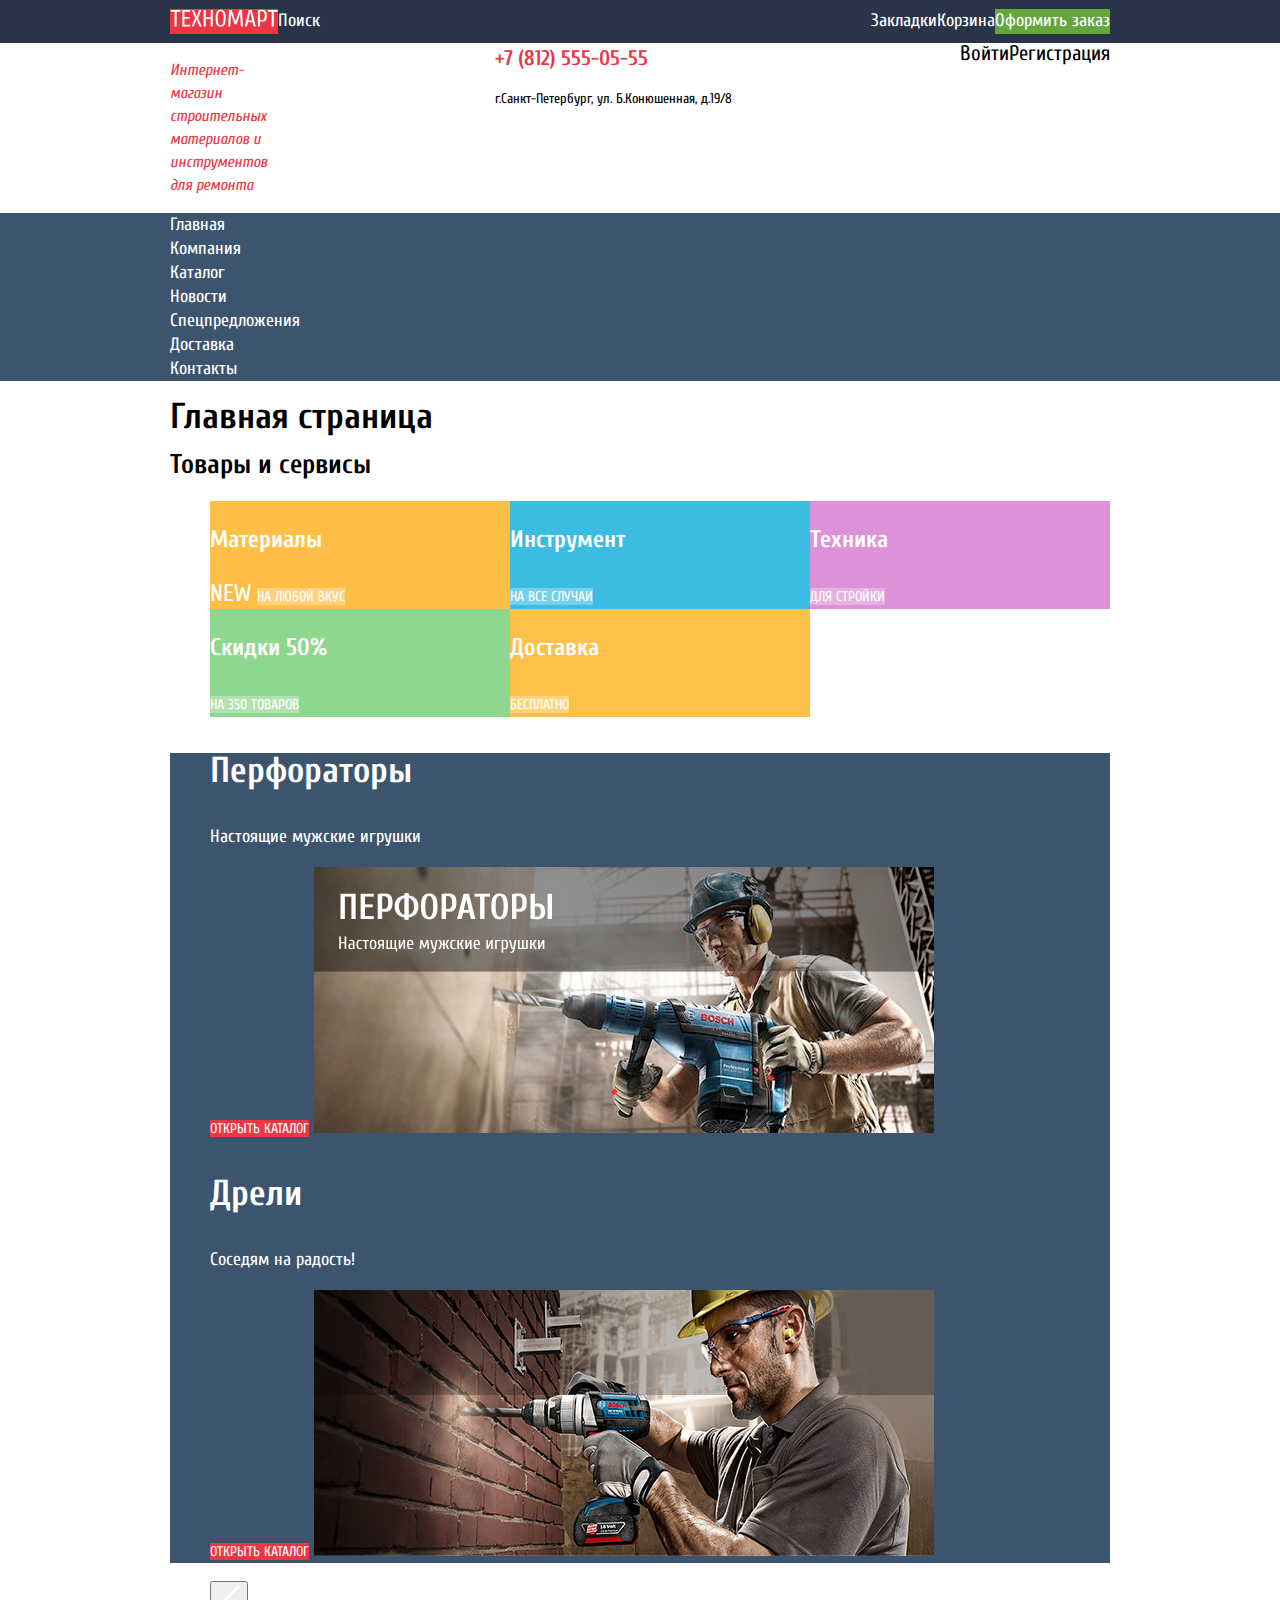
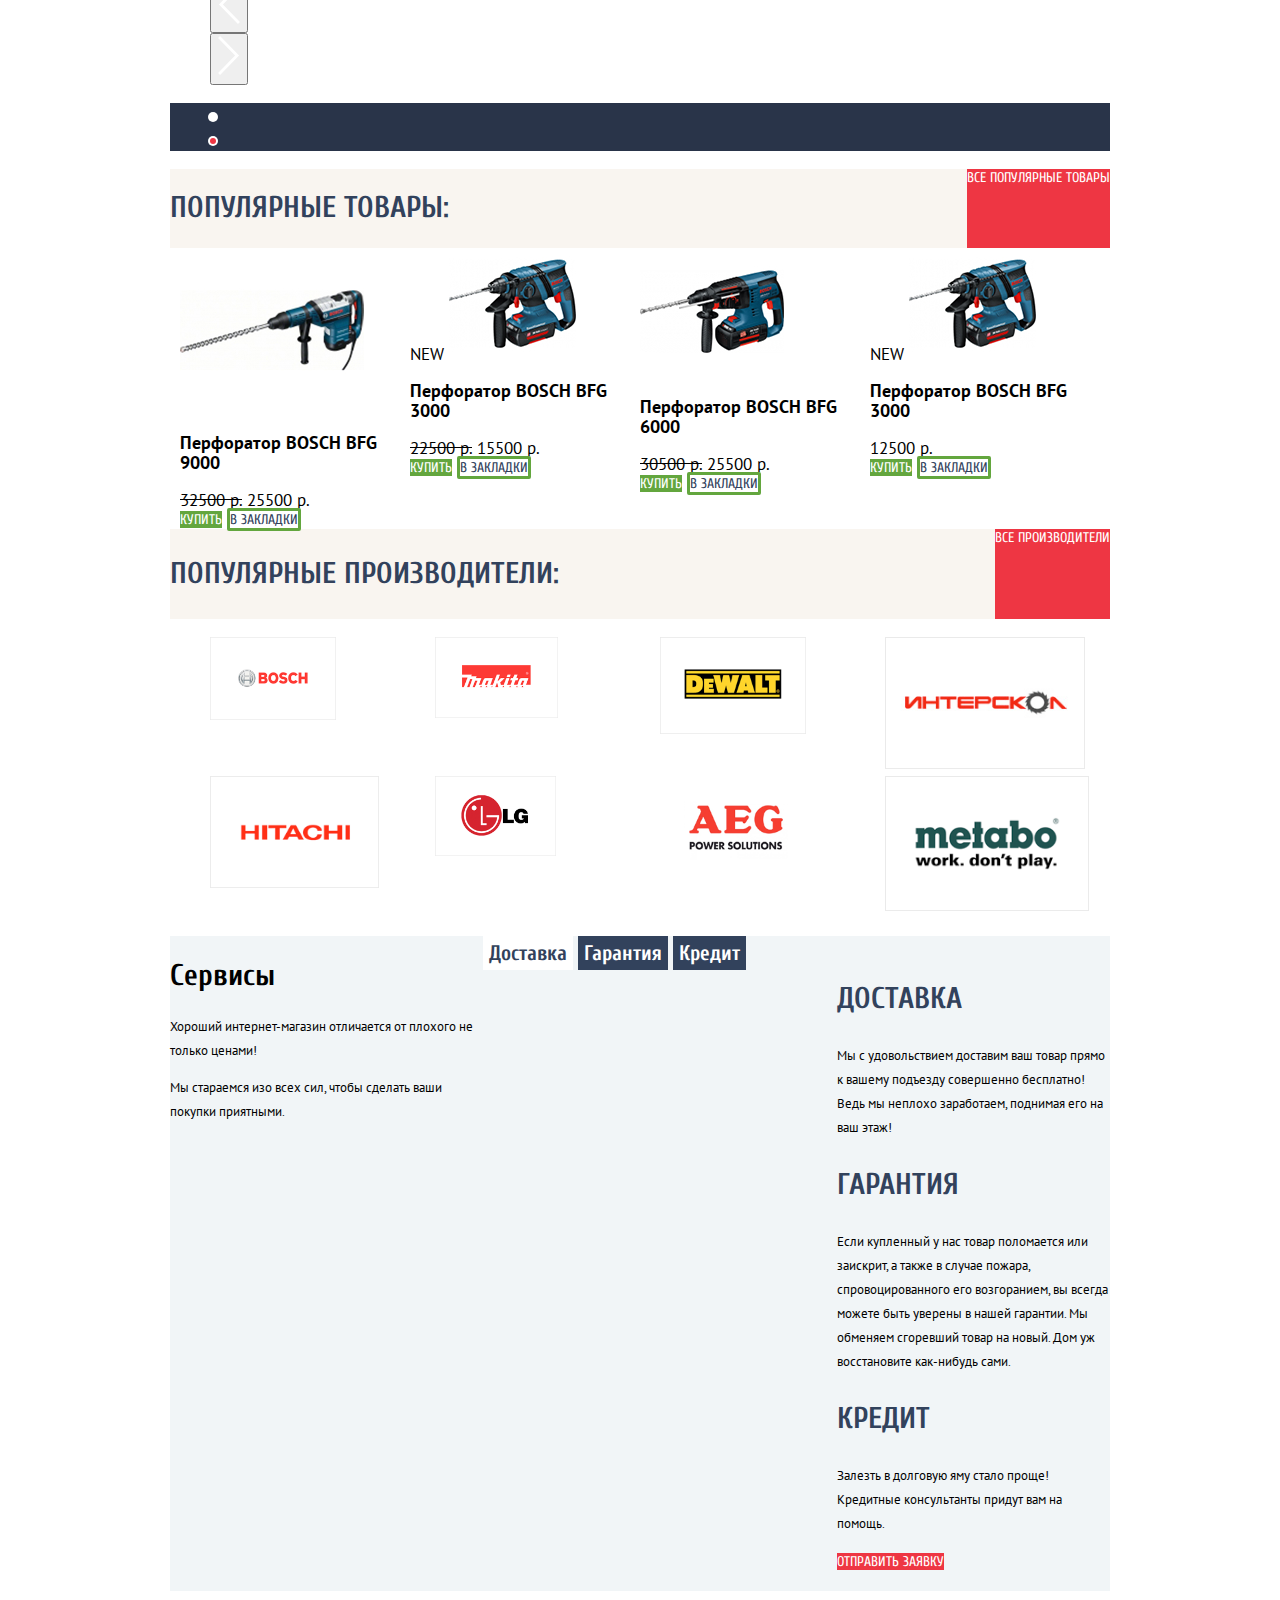
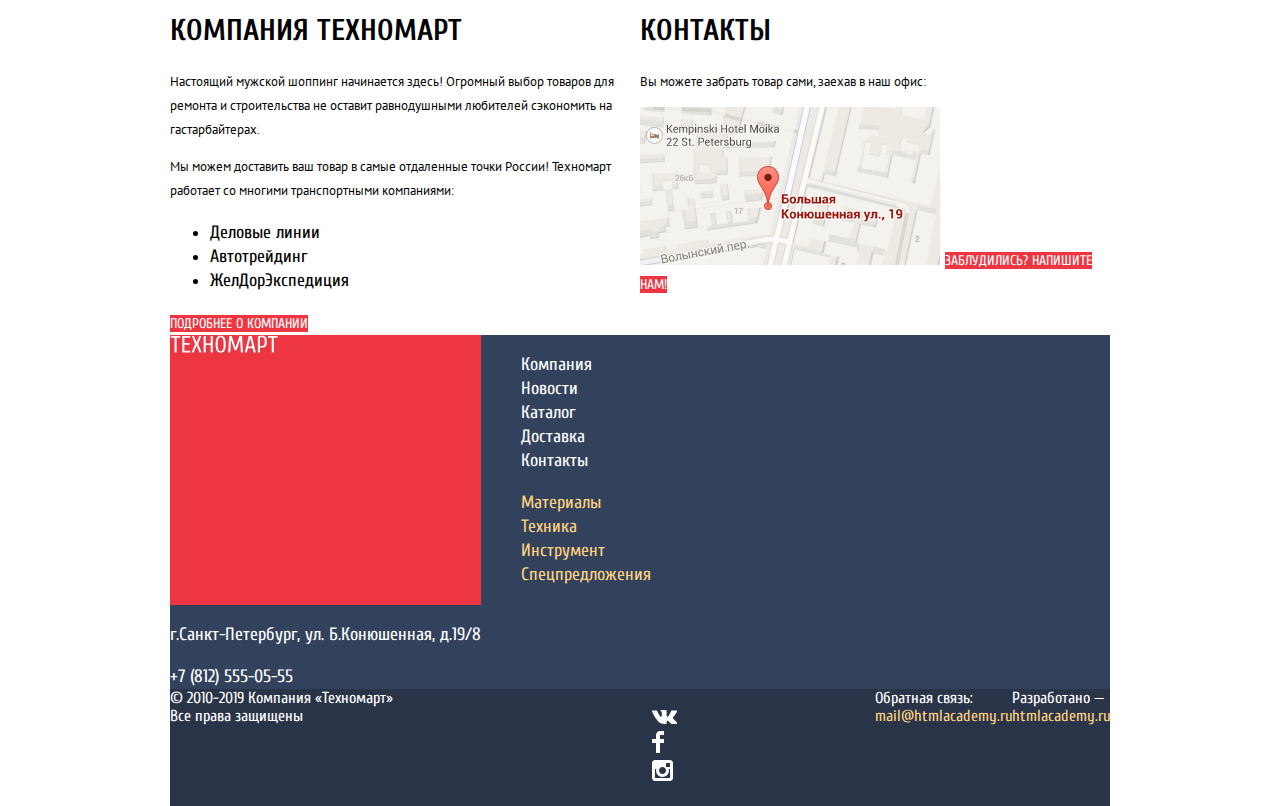
==== commit e9905a84: "Гриды на главной" ====
--- a/index.html
+++ b/index.html
@@ -15,19 +15,21 @@
 
 <body class="page-body">
   <header class="main-header">
-    <div class="top-line">
-      <a class="logo">
-        <svg width="108" height="18" viewBox="0 0 108 18" fill="none" xmlns="http://www.w3.org/2000/svg">
-          <path fill-rule="evenodd" clip-rule="evenodd"
-            d="M103.847 2.65853V17.4498H101.734V2.65853H97.9779V1.01506H107.604V2.65853H103.847ZM95.7123 11.3572C95.3444 11.819 94.8827 12.1477 94.327 12.3433C93.7714 12.539 93.1101 12.6368 92.3431 12.6368C91.9831 12.6368 91.5762 12.6133 91.1223 12.5664C90.6684 12.5194 90.2927 12.4646 89.9953 12.402V17.4498H87.8823V1.24984C88.477 1.07766 89.0757 0.95636 89.6784 0.885926C90.281 0.815491 90.9344 0.780273 91.6388 0.780273C92.5779 0.780273 93.3762 0.8781 94.0336 1.07375C94.691 1.2694 95.2231 1.59419 95.6301 2.0481C96.037 2.50201 96.3344 3.10462 96.5223 3.85593C96.7101 4.60723 96.804 5.53853 96.804 6.64984C96.804 7.79245 96.714 8.74723 96.534 9.51419C96.354 10.2811 96.0801 10.8955 95.7123 11.3572ZM94.5149 4.5368C94.3975 3.97332 94.2136 3.52723 93.9631 3.19853C93.7127 2.86984 93.3957 2.63897 93.0123 2.50593C92.6288 2.37288 92.171 2.30636 91.6388 2.30636H89.9953V10.9933H91.6388C92.171 10.9933 92.6288 10.9268 93.0123 10.7938C93.3957 10.6607 93.7127 10.4298 93.9631 10.1011C94.2136 9.77245 94.3975 9.32636 94.5149 8.76288C94.6323 8.1994 94.691 7.49506 94.691 6.64984C94.691 5.80462 94.6323 5.10027 94.5149 4.5368ZM82.5997 13.2238H77.904L76.8475 17.4498H74.7344L78.7257 1.01506H81.7779L85.7692 17.4498H83.6562L82.5997 13.2238ZM80.2988 3.36288H80.2049L78.2562 11.5803H82.2475L80.2988 3.36288ZM70.1562 5.24114H70.0388L66.6344 15.3368H64.5214L61.117 5.24114H60.9996L60.2953 17.4498H58.1823L59.1214 1.01506H61.704L65.531 12.2846H65.6249L69.4518 1.01506H72.0344L72.9736 17.4498H70.8605L70.1562 5.24114ZM54.3788 15.9238C53.9405 16.5655 53.4123 17.0194 52.794 17.2855C52.1757 17.5516 51.4675 17.6846 50.6692 17.6846C49.871 17.6846 49.1627 17.5516 48.5444 17.2855C47.9262 17.0194 47.3979 16.5655 46.9597 15.9238C46.5214 15.282 46.1888 14.4172 45.9618 13.3294C45.7349 12.2416 45.6214 10.8759 45.6214 9.23245C45.6214 7.58897 45.7349 6.22332 45.9618 5.13549C46.1888 4.04766 46.5214 3.18288 46.9597 2.54114C47.3979 1.8994 47.9262 1.44549 48.5444 1.1794C49.1627 0.913317 49.871 0.780273 50.6692 0.780273C51.4675 0.780273 52.1757 0.913317 52.794 1.1794C53.4123 1.44549 53.9405 1.8994 54.3788 2.54114C54.817 3.18288 55.1497 4.04766 55.3766 5.13549C55.6036 6.22332 55.717 7.58897 55.717 9.23245C55.717 10.8759 55.6036 12.2416 55.3766 13.3294C55.1497 14.4172 54.817 15.282 54.3788 15.9238ZM53.3575 5.75766C53.1931 4.84984 52.9779 4.12984 52.7118 3.59766C52.4457 3.06549 52.1327 2.69766 51.7727 2.49419C51.4127 2.29071 51.0449 2.18897 50.6692 2.18897C50.2936 2.18897 49.9257 2.29071 49.5657 2.49419C49.2057 2.69766 48.8927 3.06549 48.6266 3.59766C48.3605 4.12984 48.1453 4.84984 47.981 5.75766C47.8166 6.66549 47.7344 7.82375 47.7344 9.23245C47.7344 10.6411 47.8166 11.7994 47.981 12.7072C48.1453 13.6151 48.3605 14.3351 48.6266 14.8672C48.8927 15.3994 49.2057 15.7672 49.5657 15.9707C49.9257 16.1742 50.2936 16.2759 50.6692 16.2759C51.0449 16.2759 51.4127 16.1742 51.7727 15.9707C52.1327 15.7672 52.4457 15.3994 52.7118 14.8672C52.9779 14.3351 53.1931 13.6151 53.3575 12.7072C53.5218 11.7994 53.604 10.6411 53.604 9.23245C53.604 7.82375 53.5218 6.66549 53.3575 5.75766ZM40.691 9.9368H35.7605V17.4498H33.6475V1.01506H35.7605V8.29332H40.691V1.01506H42.804V17.4498H40.691V9.9368ZM29.5396 17.4498L26.6048 10.4064L23.67 17.4498H21.557L25.0787 8.99766L21.9091 1.01506H24.0222L26.6048 7.58897L29.1874 1.01506H31.3004L28.1309 8.99766L31.6526 17.4498H29.5396ZM12.283 1.01506H20.2657V2.65853H14.3961V8.05853H19.5613V9.70201H14.3961V15.8064H20.2657V17.4498H12.283V1.01506ZM6.64826 17.4498H4.53522V2.65853H0.778694V1.01506H10.4048V2.65853H6.64826V17.4498Z"
-            fill="white" />
-        </svg>
-      </a>
-      <!--Логотип в левом верхнем углу-->
-      <a class="search" href="blank.html">Поиск</a>
-      <a class="bookmarks" href="blank.html">Закладки</a>
-      <a class="basket" href="blank.html">Корзина</a>
-      <a class="order" href="blank.html">Оформить заказ</a>
+    <div class="top-line-bar">
+      <div class="top-line">
+        <a class="logo">
+          <svg width="108" height="18" viewBox="0 0 108 18" fill="none" xmlns="http://www.w3.org/2000/svg">
+            <path fill-rule="evenodd" clip-rule="evenodd"
+              d="M103.847 2.65853V17.4498H101.734V2.65853H97.9779V1.01506H107.604V2.65853H103.847ZM95.7123 11.3572C95.3444 11.819 94.8827 12.1477 94.327 12.3433C93.7714 12.539 93.1101 12.6368 92.3431 12.6368C91.9831 12.6368 91.5762 12.6133 91.1223 12.5664C90.6684 12.5194 90.2927 12.4646 89.9953 12.402V17.4498H87.8823V1.24984C88.477 1.07766 89.0757 0.95636 89.6784 0.885926C90.281 0.815491 90.9344 0.780273 91.6388 0.780273C92.5779 0.780273 93.3762 0.8781 94.0336 1.07375C94.691 1.2694 95.2231 1.59419 95.6301 2.0481C96.037 2.50201 96.3344 3.10462 96.5223 3.85593C96.7101 4.60723 96.804 5.53853 96.804 6.64984C96.804 7.79245 96.714 8.74723 96.534 9.51419C96.354 10.2811 96.0801 10.8955 95.7123 11.3572ZM94.5149 4.5368C94.3975 3.97332 94.2136 3.52723 93.9631 3.19853C93.7127 2.86984 93.3957 2.63897 93.0123 2.50593C92.6288 2.37288 92.171 2.30636 91.6388 2.30636H89.9953V10.9933H91.6388C92.171 10.9933 92.6288 10.9268 93.0123 10.7938C93.3957 10.6607 93.7127 10.4298 93.9631 10.1011C94.2136 9.77245 94.3975 9.32636 94.5149 8.76288C94.6323 8.1994 94.691 7.49506 94.691 6.64984C94.691 5.80462 94.6323 5.10027 94.5149 4.5368ZM82.5997 13.2238H77.904L76.8475 17.4498H74.7344L78.7257 1.01506H81.7779L85.7692 17.4498H83.6562L82.5997 13.2238ZM80.2988 3.36288H80.2049L78.2562 11.5803H82.2475L80.2988 3.36288ZM70.1562 5.24114H70.0388L66.6344 15.3368H64.5214L61.117 5.24114H60.9996L60.2953 17.4498H58.1823L59.1214 1.01506H61.704L65.531 12.2846H65.6249L69.4518 1.01506H72.0344L72.9736 17.4498H70.8605L70.1562 5.24114ZM54.3788 15.9238C53.9405 16.5655 53.4123 17.0194 52.794 17.2855C52.1757 17.5516 51.4675 17.6846 50.6692 17.6846C49.871 17.6846 49.1627 17.5516 48.5444 17.2855C47.9262 17.0194 47.3979 16.5655 46.9597 15.9238C46.5214 15.282 46.1888 14.4172 45.9618 13.3294C45.7349 12.2416 45.6214 10.8759 45.6214 9.23245C45.6214 7.58897 45.7349 6.22332 45.9618 5.13549C46.1888 4.04766 46.5214 3.18288 46.9597 2.54114C47.3979 1.8994 47.9262 1.44549 48.5444 1.1794C49.1627 0.913317 49.871 0.780273 50.6692 0.780273C51.4675 0.780273 52.1757 0.913317 52.794 1.1794C53.4123 1.44549 53.9405 1.8994 54.3788 2.54114C54.817 3.18288 55.1497 4.04766 55.3766 5.13549C55.6036 6.22332 55.717 7.58897 55.717 9.23245C55.717 10.8759 55.6036 12.2416 55.3766 13.3294C55.1497 14.4172 54.817 15.282 54.3788 15.9238ZM53.3575 5.75766C53.1931 4.84984 52.9779 4.12984 52.7118 3.59766C52.4457 3.06549 52.1327 2.69766 51.7727 2.49419C51.4127 2.29071 51.0449 2.18897 50.6692 2.18897C50.2936 2.18897 49.9257 2.29071 49.5657 2.49419C49.2057 2.69766 48.8927 3.06549 48.6266 3.59766C48.3605 4.12984 48.1453 4.84984 47.981 5.75766C47.8166 6.66549 47.7344 7.82375 47.7344 9.23245C47.7344 10.6411 47.8166 11.7994 47.981 12.7072C48.1453 13.6151 48.3605 14.3351 48.6266 14.8672C48.8927 15.3994 49.2057 15.7672 49.5657 15.9707C49.9257 16.1742 50.2936 16.2759 50.6692 16.2759C51.0449 16.2759 51.4127 16.1742 51.7727 15.9707C52.1327 15.7672 52.4457 15.3994 52.7118 14.8672C52.9779 14.3351 53.1931 13.6151 53.3575 12.7072C53.5218 11.7994 53.604 10.6411 53.604 9.23245C53.604 7.82375 53.5218 6.66549 53.3575 5.75766ZM40.691 9.9368H35.7605V17.4498H33.6475V1.01506H35.7605V8.29332H40.691V1.01506H42.804V17.4498H40.691V9.9368ZM29.5396 17.4498L26.6048 10.4064L23.67 17.4498H21.557L25.0787 8.99766L21.9091 1.01506H24.0222L26.6048 7.58897L29.1874 1.01506H31.3004L28.1309 8.99766L31.6526 17.4498H29.5396ZM12.283 1.01506H20.2657V2.65853H14.3961V8.05853H19.5613V9.70201H14.3961V15.8064H20.2657V17.4498H12.283V1.01506ZM6.64826 17.4498H4.53522V2.65853H0.778694V1.01506H10.4048V2.65853H6.64826V17.4498Z"
+              fill="white" />
+          </svg>
+        </a>
+        <!--Логотип в левом верхнем углу-->
+        <a class="search" href="blank.html">Поиск</a>
+        <a class="bookmarks" href="blank.html">Закладки</a>
+        <a class="basket" href="blank.html">Корзина</a>
+        <a class="order" href="blank.html">Оформить заказ</a>
+      </div>
     </div>
     <div class="info-line">
       <p class="text-info">
@@ -217,9 +219,11 @@
       </ul>
     </section>
     <section class="advantages">
-      <h2>Сервисы</h2>
-      <p class="advantages-slogan">Хороший интернет-магазин отличается от плохого не только ценами!</p>
-      <p class="advantages-slogan">Мы стараемся изо всех сил, чтобы сделать ваши покупки приятными.</p>
+      <div>
+        <h2>Сервисы</h2>
+        <p class="advantages-slogan">Хороший интернет-магазин отличается от плохого не только ценами!</p>
+        <p class="advantages-slogan">Мы стараемся изо всех сил, чтобы сделать ваши покупки приятными.</p>
+      </div>
       <div class="advantages-button-list">
         <button class="advantages-button" type="button" disabled>Доставка</button>
         <button class="advantages-button" type="button">Гарантия</button>
@@ -255,7 +259,7 @@
         </li>
       </ul>
     </section>
-    <div>
+    <div class="index-columns">
       <section class="about-company">
         <h2>Компания Техномарт</h2>
         <p>
--- a/css/style.css
+++ b/css/style.css
@@ -57,7 +57,19 @@
   height: auto;
 }
 
+.page {
+  height: 100%;
+}
+
+.page-body {
+  min-height: 100%;
+  display: grid;
+  grid-template-rows: min-content 1fr min-content;
+  align-content: start;
+}
+
 .main-header {
+  display: grid;
   background-color: var(--background-black);
 }
 
@@ -74,8 +86,16 @@
   color: var(--basic-red);
 }
 
+.top-line-bar {
+  background-color: var(--basic-black);
+}
+
 .top-line {
-  background-color: var(--basic-black);
+  display: grid;
+  grid-template-columns: min-content 1fr min-content min-content max-content;
+  width: 940px;
+  margin: 0px auto;
+  padding: 9px 10px;
 }
 
 .logo {
@@ -113,6 +133,18 @@
 
 .full {
   background-color: var(--basic-red);
+}
+
+.info-line {
+  display: grid;
+  grid-template-columns: min-content 1fr min-content min-content;
+  width: 940px;
+  margin: 0 auto;
+  padding: 0 10px;
+}
+
+.info-line-contacts {
+  justify-self: center;
 }
 
 .phone {
@@ -148,6 +180,13 @@
   color: var(--basic-greylight);
 }
 
+.site-navigation {
+  display: grid;
+  width: 940px;
+  margin: 0 auto;
+  padding: 0 10px;
+}
+
 .user {
   font-size: 21px;
   line-height: 21px;
@@ -229,6 +268,17 @@
 
 .breadcrumb-list .breadcrumb-home {
   color: var(--home-color);
+}
+
+.center {
+  width: 940px;
+  margin: 0 auto;
+  padding: 0 10px;
+}
+
+.services-list {
+  display: grid;
+  grid-template-columns: 1fr 1fr 1fr;
 }
 
 .services-list {
@@ -448,6 +498,28 @@
   font-family: var(--second-font);
 }
 
+.popular-goods-line {
+  display: grid;
+  grid-template-columns: 1fr max-content;
+}
+
+.popular-brands-line  {
+  display: grid;
+  grid-template-columns: 1fr max-content;
+}
+
+.popular-brands-list {
+  display: grid;
+  grid-template-columns: 1fr 1fr 1fr 1fr;
+}
+
+.popular-goods-list {
+  display: grid;
+  grid-template-columns: 1fr 1fr 1fr 1fr;
+  margin: 0px auto;
+  padding: 0px 10px;
+}
+
 .popular-goods-list h3,
 .goods-list h3 {
   font-weight: bold;
@@ -506,6 +578,8 @@
 }
 
 .advantages {
+  display: grid;
+  grid-template-columns: 1fr 1fr 1fr;
   background-color: var(--basic-background);
 }
 
@@ -562,6 +636,11 @@
   pointer-events: none;
 }
 
+.index-columns {
+  display: grid;
+  grid-template-columns: 1fr 1fr;
+}
+
 .about-company h2,
 .contacts h2 {
   font-size: 30px;
@@ -597,6 +676,46 @@
   font-size: 13px;
   line-height: 24px;
 }
+
+.page-footer {
+  width: 940px;
+  margin: 0 auto;
+  padding: 0 10px;
+}
+
+.footer-top-line {
+  display: grid;
+  grid-template-columns: max-content 1fr;
+}
+
+.footer-contacts {
+  order: 1;
+}
+
+.footer-line {
+  display: grid;
+  grid-template-columns: 1fr 1fr min-content min-content;
+}
+
+.copyright {
+  width: 227px;
+  margin: 0px;
+}
+
+.social-list {
+  width: 134px;
+  justify-self: center;
+}
+
+.mail {
+  width: 137px;
+}
+
+.dev {
+  width: 98px;
+  justify-self: end;
+}
+
 
 .footer-top-line,
 .footer-navigation {
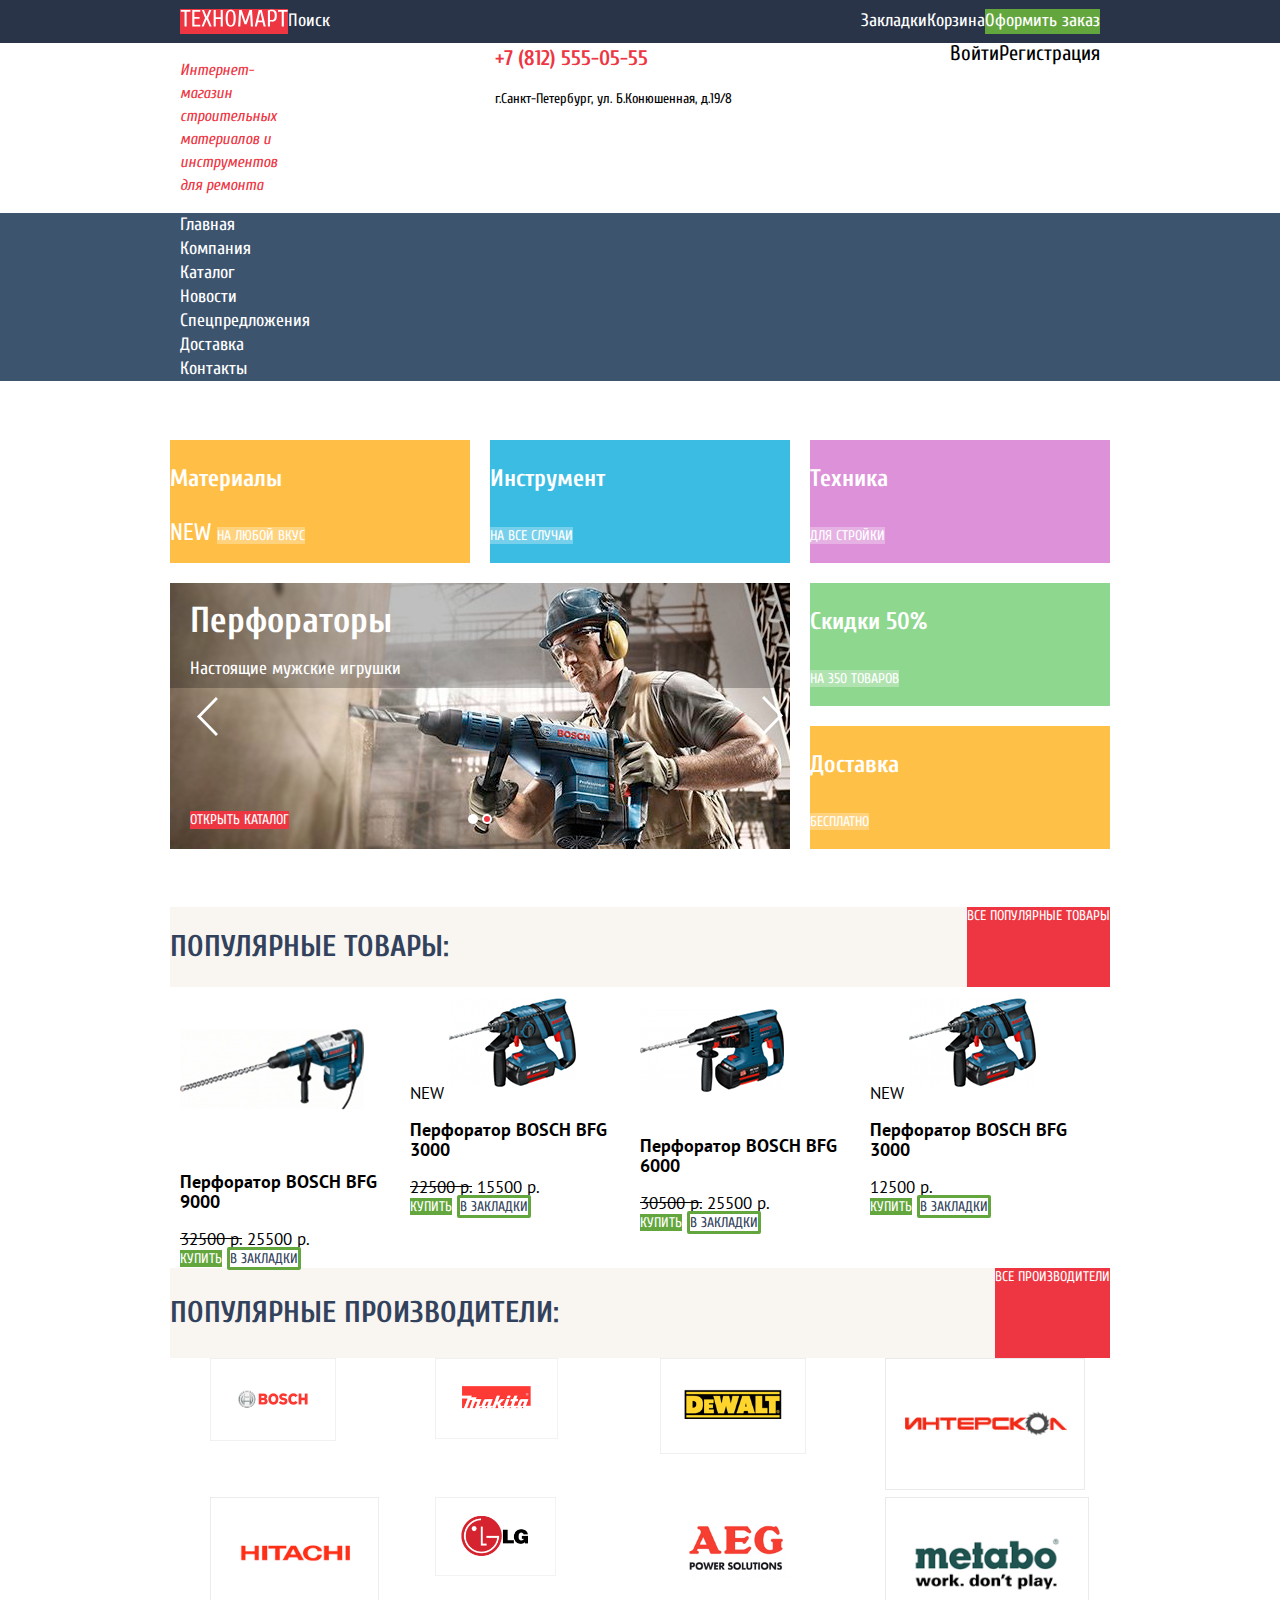
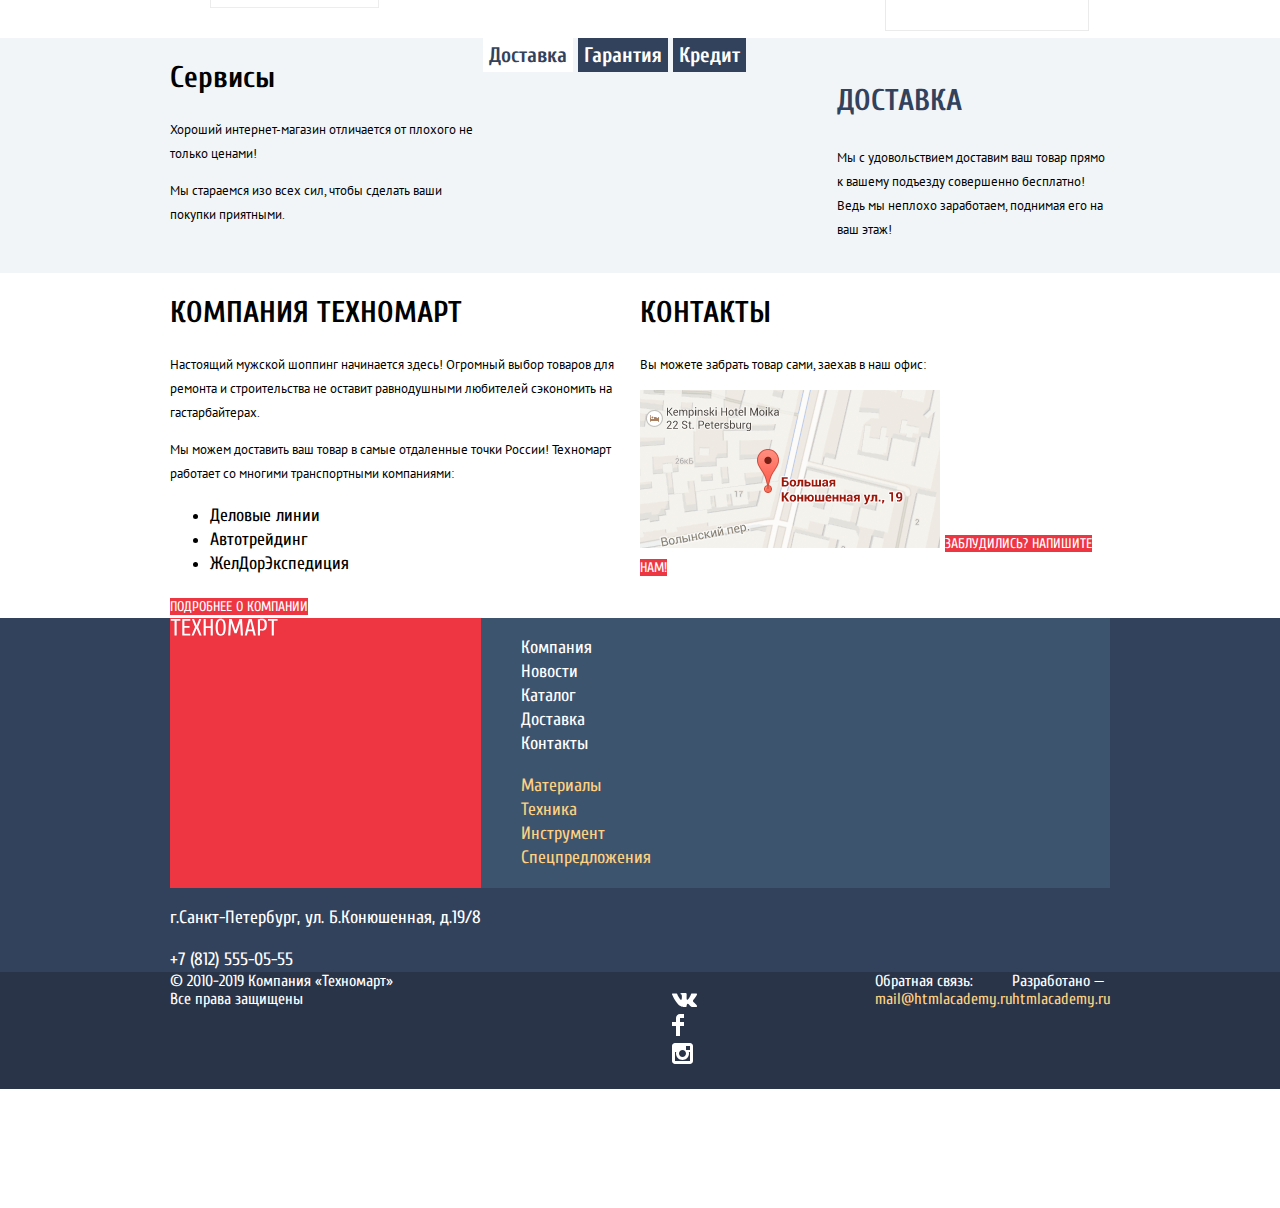
==== commit 61ca7370: "Слайдер на главной" ====
--- a/index.html
+++ b/index.html
@@ -60,32 +60,30 @@
   </header>
 
   <main class="center">
-    <h1>Главная страница</h1>
-    <section class="services">
-      <h2>Товары и сервисы</h2>
-      <ul class="services-list">
-        <li class="services-item materials">
-          <h3>Материалы</h3>
-          <span>NEW</span>
-          <a href="blank.html">На любой вкус</a>
-        </li>
-        <li class="services-item tool">
-          <h3>Инструмент</h3>
-          <a href="blank.html">На все случаи</a>
-        </li>
-        <li class="services-item technic">
-          <h3>Техника</h3>
-          <a href="blank.html">Для стройки</a>
-        </li>
-        <li class="services-item sale50">
-          <h3>Скидки 50%</h3>
-          <a href="blank.html">На 350 товаров</a>
-        </li>
-        <li class="services-item delivery">
-          <h3>Доставка</h3>
-          <a href="blank.html">Бесплатно</a>
-        </li>
-      </ul>
+    <h1 class="visually-hidden">Главная страница</h1>
+    <section class="services container">
+      <h2 class="visually-hidden">Товары и сервисы</h2>
+      <div class="services-item materials">
+        <h3>Материалы</h3>
+        <span>NEW</span>
+        <a href="blank.html">На любой вкус</a>
+      </div>
+      <div class="services-item tool">
+        <h3>Инструмент</h3>
+        <a href="blank.html">На все случаи</a>
+      </div>
+      <div class="services-item technic">
+        <h3>Техника</h3>
+        <a href="blank.html">Для стройки</a>
+      </div>
+      <div class="services-item sale50">
+        <h3>Скидки 50%</h3>
+        <a href="blank.html">На 350 товаров</a>
+      </div>
+      <div class="services-item delivery">
+        <h3>Доставка</h3>
+        <a href="blank.html">Бесплатно</a>
+      </div>
       <div class="slider">
         <ul class="slider-list">
           <li class="slider-item">
@@ -94,7 +92,7 @@
             <a class="typical-button" href="catalog.html">Открыть каталог</a>
             <img src="img/perforators.jpg" width="620" height="266" alt="Изображение работы перфоратором">
           </li>
-          <li class="slider-item">
+          <li class="slider-item visually-hidden">
             <h3>Дрели</h3>
             <p>Соседям на радость!</p>
             <a class="typical-button" href="catalog.html">Открыть каталог</a>
@@ -134,11 +132,11 @@
       </div>
     </section>
     <section class="popular-goods">
-      <div class="popular-goods-line">
+      <div class="popular-goods-line container">
         <h2>Популярные товары:</h2>
         <a class="typical-button" href="blank.html">Все популярные товары</a>
       </div>
-      <ul class="popular-goods-list">
+      <ul class="popular-goods-list container">
         <li class="popular-goods-item">
           <img src="img/bfg9000.jpg" width="184" height="164" alt="Перфоратор BOSCH BFG 9000">
           <h3>
@@ -195,11 +193,11 @@
       </ul>
     </section>
     <section class="popular-brands">
-      <div class="popular-brands-line">
+      <div class="popular-brands-line container">
         <h3>Популярные производители:</h3>
         <a class="typical-button" href="#">Все производители</a>
       </div>
-      <ul class="popular-brands-list">
+      <ul class="popular-brands-list container">
         <li class="popular-brands-item"><a href="catalog.html"><img src="img/bosch.png" width="126" height="37"
               alt="Логотип BOSCH"></a></li>
         <li class="popular-brands-item"><a href="catalog.html"><img src="img/makita.png" width="123" height="40"
@@ -218,48 +216,50 @@
               alt="Логотип metabo"></a></li>
       </ul>
     </section>
-    <section class="advantages">
-      <div>
-        <h2>Сервисы</h2>
-        <p class="advantages-slogan">Хороший интернет-магазин отличается от плохого не только ценами!</p>
-        <p class="advantages-slogan">Мы стараемся изо всех сил, чтобы сделать ваши покупки приятными.</p>
-      </div>
-      <div class="advantages-button-list">
-        <button class="advantages-button" type="button" disabled>Доставка</button>
-        <button class="advantages-button" type="button">Гарантия</button>
-        <button class="advantages-button" type="button">Кредит</button>
-      </div>
-      <ul class="advantages-list">
-        <li class="advantages-item">
-          <h3>Доставка</h3>
-          <p>
-            Мы с удовольствием доставим ваш товар прямо
-            к вашему подъезду совершенно бесплатно!
-            Ведь мы неплохо заработаем,
-            поднимая его на ваш этаж!
-          </p>
-        </li>
-        <li class="advantages-item">
-          <h3>Гарантия</h3>
-          <p>
-            Если купленный у нас товар поломается или заискрит,
-            а также в случае пожара, спровоцированного его
-            возгоранием, вы всегда можете быть уверены в нашей
-            гарантии. Мы обменяем сгоревший товар на новый.
-            Дом уж восстановите как-нибудь сами.
-          </p>
-        </li>
-        <li class="advantages-item">
-          <h3>Кредит</h3>
-          <p>
-            Залезть в долговую яму стало проще!
-            Кредитные консультанты придут вам на помощь.
-          </p>
-          <a class="typical-button" href="blank.html">Отправить заявку</a>
-        </li>
-      </ul>
+    <section class="advantages-bar">
+      <div class="advantages container">
+        <div>
+          <h2>Сервисы</h2>
+          <p class="advantages-slogan">Хороший интернет-магазин отличается от плохого не только ценами!</p>
+          <p class="advantages-slogan">Мы стараемся изо всех сил, чтобы сделать ваши покупки приятными.</p>
+        </div>
+        <div class="advantages-button-list">
+          <button class="advantages-button" type="button" disabled>Доставка</button>
+          <button class="advantages-button" type="button">Гарантия</button>
+          <button class="advantages-button" type="button">Кредит</button>
+        </div>
+        <ul class="advantages-list">
+          <li class="advantages-item">
+            <h3>Доставка</h3>
+            <p>
+              Мы с удовольствием доставим ваш товар прямо
+              к вашему подъезду совершенно бесплатно!
+              Ведь мы неплохо заработаем,
+              поднимая его на ваш этаж!
+            </p>
+          </li>
+          <li class="advantages-item visually-hidden">
+            <h3>Гарантия</h3>
+            <p>
+              Если купленный у нас товар поломается или заискрит,
+              а также в случае пожара, спровоцированного его
+              возгоранием, вы всегда можете быть уверены в нашей
+              гарантии. Мы обменяем сгоревший товар на новый.
+              Дом уж восстановите как-нибудь сами.
+            </p>
+          </li>
+          <li class="advantages-item visually-hidden">
+            <h3>Кредит</h3>
+            <p>
+              Залезть в долговую яму стало проще!
+              Кредитные консультанты придут вам на помощь.
+            </p>
+            <a class="typical-button" href="blank.html">Отправить заявку</a>
+          </li>
+        </ul>
+      </div>
     </section>
-    <div class="index-columns">
+    <div class="index-columns container">
       <section class="about-company">
         <h2>Компания Техномарт</h2>
         <p>
@@ -293,69 +293,73 @@
   </main>
 
   <footer class="page-footer">
-    <div class="footer-top-line">
-      <a class="logo">
-        <svg width="108" height="18" viewBox="0 0 108 18" fill="none" xmlns="http://www.w3.org/2000/svg">
-          <path fill-rule="evenodd" clip-rule="evenodd"
-            d="M103.847 2.65853V17.4498H101.734V2.65853H97.9779V1.01506H107.604V2.65853H103.847ZM95.7123 11.3572C95.3444 11.819 94.8827 12.1477 94.327 12.3433C93.7714 12.539 93.1101 12.6368 92.3431 12.6368C91.9831 12.6368 91.5762 12.6133 91.1223 12.5664C90.6684 12.5194 90.2927 12.4646 89.9953 12.402V17.4498H87.8823V1.24984C88.477 1.07766 89.0757 0.95636 89.6784 0.885926C90.281 0.815491 90.9344 0.780273 91.6388 0.780273C92.5779 0.780273 93.3762 0.8781 94.0336 1.07375C94.691 1.2694 95.2231 1.59419 95.6301 2.0481C96.037 2.50201 96.3344 3.10462 96.5223 3.85593C96.7101 4.60723 96.804 5.53853 96.804 6.64984C96.804 7.79245 96.714 8.74723 96.534 9.51419C96.354 10.2811 96.0801 10.8955 95.7123 11.3572ZM94.5149 4.5368C94.3975 3.97332 94.2136 3.52723 93.9631 3.19853C93.7127 2.86984 93.3957 2.63897 93.0123 2.50593C92.6288 2.37288 92.171 2.30636 91.6388 2.30636H89.9953V10.9933H91.6388C92.171 10.9933 92.6288 10.9268 93.0123 10.7938C93.3957 10.6607 93.7127 10.4298 93.9631 10.1011C94.2136 9.77245 94.3975 9.32636 94.5149 8.76288C94.6323 8.1994 94.691 7.49506 94.691 6.64984C94.691 5.80462 94.6323 5.10027 94.5149 4.5368ZM82.5997 13.2238H77.904L76.8475 17.4498H74.7344L78.7257 1.01506H81.7779L85.7692 17.4498H83.6562L82.5997 13.2238ZM80.2988 3.36288H80.2049L78.2562 11.5803H82.2475L80.2988 3.36288ZM70.1562 5.24114H70.0388L66.6344 15.3368H64.5214L61.117 5.24114H60.9996L60.2953 17.4498H58.1823L59.1214 1.01506H61.704L65.531 12.2846H65.6249L69.4518 1.01506H72.0344L72.9736 17.4498H70.8605L70.1562 5.24114ZM54.3788 15.9238C53.9405 16.5655 53.4123 17.0194 52.794 17.2855C52.1757 17.5516 51.4675 17.6846 50.6692 17.6846C49.871 17.6846 49.1627 17.5516 48.5444 17.2855C47.9262 17.0194 47.3979 16.5655 46.9597 15.9238C46.5214 15.282 46.1888 14.4172 45.9618 13.3294C45.7349 12.2416 45.6214 10.8759 45.6214 9.23245C45.6214 7.58897 45.7349 6.22332 45.9618 5.13549C46.1888 4.04766 46.5214 3.18288 46.9597 2.54114C47.3979 1.8994 47.9262 1.44549 48.5444 1.1794C49.1627 0.913317 49.871 0.780273 50.6692 0.780273C51.4675 0.780273 52.1757 0.913317 52.794 1.1794C53.4123 1.44549 53.9405 1.8994 54.3788 2.54114C54.817 3.18288 55.1497 4.04766 55.3766 5.13549C55.6036 6.22332 55.717 7.58897 55.717 9.23245C55.717 10.8759 55.6036 12.2416 55.3766 13.3294C55.1497 14.4172 54.817 15.282 54.3788 15.9238ZM53.3575 5.75766C53.1931 4.84984 52.9779 4.12984 52.7118 3.59766C52.4457 3.06549 52.1327 2.69766 51.7727 2.49419C51.4127 2.29071 51.0449 2.18897 50.6692 2.18897C50.2936 2.18897 49.9257 2.29071 49.5657 2.49419C49.2057 2.69766 48.8927 3.06549 48.6266 3.59766C48.3605 4.12984 48.1453 4.84984 47.981 5.75766C47.8166 6.66549 47.7344 7.82375 47.7344 9.23245C47.7344 10.6411 47.8166 11.7994 47.981 12.7072C48.1453 13.6151 48.3605 14.3351 48.6266 14.8672C48.8927 15.3994 49.2057 15.7672 49.5657 15.9707C49.9257 16.1742 50.2936 16.2759 50.6692 16.2759C51.0449 16.2759 51.4127 16.1742 51.7727 15.9707C52.1327 15.7672 52.4457 15.3994 52.7118 14.8672C52.9779 14.3351 53.1931 13.6151 53.3575 12.7072C53.5218 11.7994 53.604 10.6411 53.604 9.23245C53.604 7.82375 53.5218 6.66549 53.3575 5.75766ZM40.691 9.9368H35.7605V17.4498H33.6475V1.01506H35.7605V8.29332H40.691V1.01506H42.804V17.4498H40.691V9.9368ZM29.5396 17.4498L26.6048 10.4064L23.67 17.4498H21.557L25.0787 8.99766L21.9091 1.01506H24.0222L26.6048 7.58897L29.1874 1.01506H31.3004L28.1309 8.99766L31.6526 17.4498H29.5396ZM12.283 1.01506H20.2657V2.65853H14.3961V8.05853H19.5613V9.70201H14.3961V15.8064H20.2657V17.4498H12.283V1.01506ZM6.64826 17.4498H4.53522V2.65853H0.778694V1.01506H10.4048V2.65853H6.64826V17.4498Z"
-            fill="white" />
-        </svg>
-      </a>
-      <!--Логотип в левом нижнем углу-->
-      <div class="footer-contacts">
-        <p>г.Санкт-Петербург, ул. Б.Конюшенная, д.19/8</p>
-        <a class="contacts-phone" href="tel:+78125550555">+7 (812) 555-05-55</a>
-      </div>
-      <nav class="footer-navigation">
-        <ul class="footer-navigation-list1">
-          <li><a href="blank.html">Компания</a></li>
-          <li><a href="blank.html">Новости</a></li>
-          <li><a href="catalog.html">Каталог</a></li>
-          <li><a href="blank.html">Доставка</a></li>
-          <li><a href="blank.html">Контакты</a></li>
-        </ul>
-        <ul class="footer-navigation-list2">
-          <li><a href="blank.html">Материалы</a></li>
-          <li><a href="blank.html">Техника</a></li>
-          <li><a href="blank.html">Инструмент</a></li>
-          <li><a href="blank.html">Спецпредложения</a></li>
-        </ul>
-      </nav>
-    </div>
-    <div class="footer-line">
-      <div class="copyright">
-        <span>© 2010-2019 Компания «Техномарт»</span>
-        <span>Все права защищены</span>
-      </div>
-      <ul class="social-list">
-        <li class="social-item">
-          <a href="#"><svg width="26" height="15" viewBox="0 0 26 15" fill="none" xmlns="http://www.w3.org/2000/svg">
-              <path
-                d="M15.5403 11.7281C16.4609 11.4384 17.6396 13.6406 18.8943 14.4834C19.8361 15.1219 20.5573 14.9841 20.5573 14.9841L23.9017 14.9372C23.9017 14.9372 25.6495 14.8322 24.8233 13.4803C24.7549 13.3678 24.3389 12.4781 22.334 10.6472C20.2376 8.73186 20.5217 9.04218 23.0456 5.73093C24.5835 3.71249 25.1988 2.47968 25.0062 1.95468C24.8213 1.44936 23.6918 1.58061 23.6918 1.58061L19.9237 1.60593C19.5568 1.60686 19.2458 1.71749 19.1042 2.08874C19.1013 2.09249 18.5062 3.65061 17.7127 4.9753C16.0362 7.77749 15.367 7.92655 15.0896 7.75124C14.4531 7.3453 14.6139 6.1228 14.6139 5.25374C14.6139 2.5378 15.0299 1.4053 13.7993 1.1128C13.3881 1.0153 13.0876 0.951552 12.039 0.942177C10.6985 0.922489 9.5603 0.942177 8.91511 1.25061C8.4866 1.45968 8.15822 1.91811 8.35756 1.94436C8.60793 1.97718 9.16934 2.09436 9.46978 2.49374C9.85593 3.01124 9.84437 4.17093 9.84437 4.17093C9.84437 4.17093 10.0649 7.36874 9.32437 7.7653C8.81593 8.03718 8.12067 7.48218 6.62519 4.9378C5.86156 3.63655 5.28474 2.19843 5.28474 2.19843C5.28474 2.19843 5.17304 1.93124 4.97082 1.78499C4.73008 1.61155 4.39304 1.55624 4.39304 1.55624L0.816594 1.57874C0.816594 1.57874 0.279261 1.59374 0.0818532 1.82436C-0.0934061 2.02874 0.0674088 2.45061 0.0674088 2.45061C0.0674088 2.45061 2.86867 8.90155 6.04067 12.1509C8.94882 15.1341 12.2537 14.9362 12.2537 14.9362H13.7511C13.7511 14.9362 14.2027 14.8856 14.4339 14.6437C14.6496 14.4187 14.6399 13.9959 14.6399 13.9959C14.6399 13.9959 14.6101 12.0187 15.5403 11.7281Z"
-                fill="white" />
-            </svg></a>
-        </li>
-        <li class="social-item">
-          <a href="#"><svg width="12" height="22" viewBox="0 0 12 22" fill="none" xmlns="http://www.w3.org/2000/svg">
-              <path d="M12 4V0H8C5.79086 0 4 1.79086 4 4V8H0V12H4V22H8V12H12V8H8V4H12Z" fill="white" />
-            </svg></a>
-        </li>
-        <li class="social-item">
-          <a href="#"><svg width="21" height="21" viewBox="0 0 21 21" fill="none" xmlns="http://www.w3.org/2000/svg">
-              <path fill-rule="evenodd" clip-rule="evenodd"
-                d="M3 0H18C19.65 0 21 1.35 21 3V18C21 19.65 19.65 21 18 21H3C1.35 21 0 19.65 0 18V3C0 1.35 1.35 0 3 0ZM14 10.5C14 8.57 12.43 7 10.5 7C8.57 7 7 8.57 7 10.5C7 12.43 8.57 14 10.5 14C12.43 14 14 12.43 14 10.5ZM3 18V9H4.181C4.0626 9.49127 4.00186 9.99467 4 10.5C4 14.0899 6.91015 17 10.5 17C14.0899 17 17 14.0899 17 10.5C16.9986 9.99464 16.9379 9.49118 16.819 9H18V18H3ZM14 7H18V3H14V7Z"
-                fill="white" />
-            </svg>
-          </a>
-        </li>
-      </ul>
-      <div class="mail">
-        <span>Обратная связь:</span>
-        <a href="mailto:mail@htmlacademy.ru">mail@htmlacademy.ru</a>
-      </div>
-      <div class="dev">
-        <span>Разработано —</span>
-        <a href="https://htmlacademy.ru">htmlacademy.ru</a>
+    <div class="footer-top-line-bar">
+      <div class="footer-top-line container">
+        <a class="logo">
+          <svg width="108" height="18" viewBox="0 0 108 18" fill="none" xmlns="http://www.w3.org/2000/svg">
+            <path fill-rule="evenodd" clip-rule="evenodd"
+              d="M103.847 2.65853V17.4498H101.734V2.65853H97.9779V1.01506H107.604V2.65853H103.847ZM95.7123 11.3572C95.3444 11.819 94.8827 12.1477 94.327 12.3433C93.7714 12.539 93.1101 12.6368 92.3431 12.6368C91.9831 12.6368 91.5762 12.6133 91.1223 12.5664C90.6684 12.5194 90.2927 12.4646 89.9953 12.402V17.4498H87.8823V1.24984C88.477 1.07766 89.0757 0.95636 89.6784 0.885926C90.281 0.815491 90.9344 0.780273 91.6388 0.780273C92.5779 0.780273 93.3762 0.8781 94.0336 1.07375C94.691 1.2694 95.2231 1.59419 95.6301 2.0481C96.037 2.50201 96.3344 3.10462 96.5223 3.85593C96.7101 4.60723 96.804 5.53853 96.804 6.64984C96.804 7.79245 96.714 8.74723 96.534 9.51419C96.354 10.2811 96.0801 10.8955 95.7123 11.3572ZM94.5149 4.5368C94.3975 3.97332 94.2136 3.52723 93.9631 3.19853C93.7127 2.86984 93.3957 2.63897 93.0123 2.50593C92.6288 2.37288 92.171 2.30636 91.6388 2.30636H89.9953V10.9933H91.6388C92.171 10.9933 92.6288 10.9268 93.0123 10.7938C93.3957 10.6607 93.7127 10.4298 93.9631 10.1011C94.2136 9.77245 94.3975 9.32636 94.5149 8.76288C94.6323 8.1994 94.691 7.49506 94.691 6.64984C94.691 5.80462 94.6323 5.10027 94.5149 4.5368ZM82.5997 13.2238H77.904L76.8475 17.4498H74.7344L78.7257 1.01506H81.7779L85.7692 17.4498H83.6562L82.5997 13.2238ZM80.2988 3.36288H80.2049L78.2562 11.5803H82.2475L80.2988 3.36288ZM70.1562 5.24114H70.0388L66.6344 15.3368H64.5214L61.117 5.24114H60.9996L60.2953 17.4498H58.1823L59.1214 1.01506H61.704L65.531 12.2846H65.6249L69.4518 1.01506H72.0344L72.9736 17.4498H70.8605L70.1562 5.24114ZM54.3788 15.9238C53.9405 16.5655 53.4123 17.0194 52.794 17.2855C52.1757 17.5516 51.4675 17.6846 50.6692 17.6846C49.871 17.6846 49.1627 17.5516 48.5444 17.2855C47.9262 17.0194 47.3979 16.5655 46.9597 15.9238C46.5214 15.282 46.1888 14.4172 45.9618 13.3294C45.7349 12.2416 45.6214 10.8759 45.6214 9.23245C45.6214 7.58897 45.7349 6.22332 45.9618 5.13549C46.1888 4.04766 46.5214 3.18288 46.9597 2.54114C47.3979 1.8994 47.9262 1.44549 48.5444 1.1794C49.1627 0.913317 49.871 0.780273 50.6692 0.780273C51.4675 0.780273 52.1757 0.913317 52.794 1.1794C53.4123 1.44549 53.9405 1.8994 54.3788 2.54114C54.817 3.18288 55.1497 4.04766 55.3766 5.13549C55.6036 6.22332 55.717 7.58897 55.717 9.23245C55.717 10.8759 55.6036 12.2416 55.3766 13.3294C55.1497 14.4172 54.817 15.282 54.3788 15.9238ZM53.3575 5.75766C53.1931 4.84984 52.9779 4.12984 52.7118 3.59766C52.4457 3.06549 52.1327 2.69766 51.7727 2.49419C51.4127 2.29071 51.0449 2.18897 50.6692 2.18897C50.2936 2.18897 49.9257 2.29071 49.5657 2.49419C49.2057 2.69766 48.8927 3.06549 48.6266 3.59766C48.3605 4.12984 48.1453 4.84984 47.981 5.75766C47.8166 6.66549 47.7344 7.82375 47.7344 9.23245C47.7344 10.6411 47.8166 11.7994 47.981 12.7072C48.1453 13.6151 48.3605 14.3351 48.6266 14.8672C48.8927 15.3994 49.2057 15.7672 49.5657 15.9707C49.9257 16.1742 50.2936 16.2759 50.6692 16.2759C51.0449 16.2759 51.4127 16.1742 51.7727 15.9707C52.1327 15.7672 52.4457 15.3994 52.7118 14.8672C52.9779 14.3351 53.1931 13.6151 53.3575 12.7072C53.5218 11.7994 53.604 10.6411 53.604 9.23245C53.604 7.82375 53.5218 6.66549 53.3575 5.75766ZM40.691 9.9368H35.7605V17.4498H33.6475V1.01506H35.7605V8.29332H40.691V1.01506H42.804V17.4498H40.691V9.9368ZM29.5396 17.4498L26.6048 10.4064L23.67 17.4498H21.557L25.0787 8.99766L21.9091 1.01506H24.0222L26.6048 7.58897L29.1874 1.01506H31.3004L28.1309 8.99766L31.6526 17.4498H29.5396ZM12.283 1.01506H20.2657V2.65853H14.3961V8.05853H19.5613V9.70201H14.3961V15.8064H20.2657V17.4498H12.283V1.01506ZM6.64826 17.4498H4.53522V2.65853H0.778694V1.01506H10.4048V2.65853H6.64826V17.4498Z"
+              fill="white" />
+          </svg>
+        </a>
+        <!--Логотип в левом нижнем углу-->
+        <div class="footer-contacts">
+          <p>г.Санкт-Петербург, ул. Б.Конюшенная, д.19/8</p>
+          <a class="contacts-phone" href="tel:+78125550555">+7 (812) 555-05-55</a>
+        </div>
+        <nav class="footer-navigation">
+          <ul class="footer-navigation-list1">
+            <li><a href="blank.html">Компания</a></li>
+            <li><a href="blank.html">Новости</a></li>
+            <li><a href="catalog.html">Каталог</a></li>
+            <li><a href="blank.html">Доставка</a></li>
+            <li><a href="blank.html">Контакты</a></li>
+          </ul>
+          <ul class="footer-navigation-list2">
+            <li><a href="blank.html">Материалы</a></li>
+            <li><a href="blank.html">Техника</a></li>
+            <li><a href="blank.html">Инструмент</a></li>
+            <li><a href="blank.html">Спецпредложения</a></li>
+          </ul>
+        </nav>
+      </div>
+    </div>
+    <div class="footer-line-bar">
+      <div class="footer-line container">
+        <div class="copyright">
+          <span>© 2010-2019 Компания «Техномарт»</span>
+          <span>Все права защищены</span>
+        </div>
+        <ul class="social-list">
+          <li class="social-item">
+            <a href="#"><svg width="26" height="15" viewBox="0 0 26 15" fill="none" xmlns="http://www.w3.org/2000/svg">
+                <path
+                  d="M15.5403 11.7281C16.4609 11.4384 17.6396 13.6406 18.8943 14.4834C19.8361 15.1219 20.5573 14.9841 20.5573 14.9841L23.9017 14.9372C23.9017 14.9372 25.6495 14.8322 24.8233 13.4803C24.7549 13.3678 24.3389 12.4781 22.334 10.6472C20.2376 8.73186 20.5217 9.04218 23.0456 5.73093C24.5835 3.71249 25.1988 2.47968 25.0062 1.95468C24.8213 1.44936 23.6918 1.58061 23.6918 1.58061L19.9237 1.60593C19.5568 1.60686 19.2458 1.71749 19.1042 2.08874C19.1013 2.09249 18.5062 3.65061 17.7127 4.9753C16.0362 7.77749 15.367 7.92655 15.0896 7.75124C14.4531 7.3453 14.6139 6.1228 14.6139 5.25374C14.6139 2.5378 15.0299 1.4053 13.7993 1.1128C13.3881 1.0153 13.0876 0.951552 12.039 0.942177C10.6985 0.922489 9.5603 0.942177 8.91511 1.25061C8.4866 1.45968 8.15822 1.91811 8.35756 1.94436C8.60793 1.97718 9.16934 2.09436 9.46978 2.49374C9.85593 3.01124 9.84437 4.17093 9.84437 4.17093C9.84437 4.17093 10.0649 7.36874 9.32437 7.7653C8.81593 8.03718 8.12067 7.48218 6.62519 4.9378C5.86156 3.63655 5.28474 2.19843 5.28474 2.19843C5.28474 2.19843 5.17304 1.93124 4.97082 1.78499C4.73008 1.61155 4.39304 1.55624 4.39304 1.55624L0.816594 1.57874C0.816594 1.57874 0.279261 1.59374 0.0818532 1.82436C-0.0934061 2.02874 0.0674088 2.45061 0.0674088 2.45061C0.0674088 2.45061 2.86867 8.90155 6.04067 12.1509C8.94882 15.1341 12.2537 14.9362 12.2537 14.9362H13.7511C13.7511 14.9362 14.2027 14.8856 14.4339 14.6437C14.6496 14.4187 14.6399 13.9959 14.6399 13.9959C14.6399 13.9959 14.6101 12.0187 15.5403 11.7281Z"
+                  fill="white" />
+              </svg></a>
+          </li>
+          <li class="social-item">
+            <a href="#"><svg width="12" height="22" viewBox="0 0 12 22" fill="none" xmlns="http://www.w3.org/2000/svg">
+                <path d="M12 4V0H8C5.79086 0 4 1.79086 4 4V8H0V12H4V22H8V12H12V8H8V4H12Z" fill="white" />
+              </svg></a>
+          </li>
+          <li class="social-item">
+            <a href="#"><svg width="21" height="21" viewBox="0 0 21 21" fill="none" xmlns="http://www.w3.org/2000/svg">
+                <path fill-rule="evenodd" clip-rule="evenodd"
+                  d="M3 0H18C19.65 0 21 1.35 21 3V18C21 19.65 19.65 21 18 21H3C1.35 21 0 19.65 0 18V3C0 1.35 1.35 0 3 0ZM14 10.5C14 8.57 12.43 7 10.5 7C8.57 7 7 8.57 7 10.5C7 12.43 8.57 14 10.5 14C12.43 14 14 12.43 14 10.5ZM3 18V9H4.181C4.0626 9.49127 4.00186 9.99467 4 10.5C4 14.0899 6.91015 17 10.5 17C14.0899 17 17 14.0899 17 10.5C16.9986 9.99464 16.9379 9.49118 16.819 9H18V18H3ZM14 7H18V3H14V7Z"
+                  fill="white" />
+              </svg>
+            </a>
+          </li>
+        </ul>
+        <div class="mail">
+          <span>Обратная связь:</span>
+          <a href="mailto:mail@htmlacademy.ru">mail@htmlacademy.ru</a>
+        </div>
+        <div class="dev">
+          <span>Разработано —</span>
+          <a href="https://htmlacademy.ru">htmlacademy.ru</a>
+        </div>
       </div>
     </div>
   </footer>
--- a/css/style.css
+++ b/css/style.css
@@ -27,6 +27,7 @@
   --success: #5FBB2D;
   --warning: #FFBF47;
   --error: #BA2732;
+  --transparent: rgba(0, 0, 0, 0);
   --background-black: rgba(0, 0, 0, 0.0001);
   --grey-transparent: rgba(255, 255, 255, 0.5);
   --grey-transparent2: rgba(255, 255, 255, 0.3);
@@ -34,6 +35,20 @@
   --grey-transparent4: rgba(169, 169, 169, 0.3);
   --main-font: "Cuprum", "Arial", sans-serif;
   --second-font: "PT Sans", "Arial", sans-serif;
+}
+
+.visually-hidden {
+  position: absolute;
+  clip: rect(0 0 0 0);
+  width: 1px;
+  height: 1px;
+  margin: -1px;
+}
+
+*,
+*::before,
+*::after {
+  box-sizing: border-box;
 }
 
 body {
@@ -270,25 +285,29 @@
   color: var(--home-color);
 }
 
-.center {
+.container {
   width: 940px;
   margin: 0 auto;
-  padding: 0 10px;
-}
-
-.services-list {
-  display: grid;
-  grid-template-columns: 1fr 1fr 1fr;
-}
-
-.services-list {
+}
+
+.services-item {
   list-style: none;
   font-size: 24px;
   line-height: 30px;
   color: var(--basic-white);
-}
-
-.services-list a {
+  width: 300px;
+  height: 123px;
+}
+
+.services {
+  display: grid;
+  grid-template-columns: repeat(3, 300px);
+  grid-template-rows: repeat(3, 1fr);
+  gap: 20px;
+  margin: 59px auto 58px;
+}
+
+.services-item a {
   text-transform: uppercase;
   font-size: 14px;
   line-height: 18px;
@@ -296,17 +315,17 @@
   color: var(--basic-white);
 }
 
-.services-list a:hover,
-.services-list a:focus {
+.services-item a:hover,
+.services-item a:focus {
   background-color: var(--grey-transparent3);
 }
 
-.services-list a:active,
-.services-list a:active {
+.services-item a:active,
+.services-item a:active {
   background-color: var(--grey-transparent4);
 }
 
-.services-list h3 {
+.services-item h3 {
   font-weight: bold;
   font-size: 24px;
   line-height: 30px;
@@ -340,17 +359,50 @@
 
 .slider {
   color: var(--basic-white);
+  grid-column: 1 / 3;
+  grid-row: 2 / -1;
+  width: 620px;
+  height: 266px;
+  position: relative;
 }
 
 .slider-list {
   list-style: none;
-  background-color: var(--basic-grey);
+  padding: 0;
+  margin: 0;
+  width: 100%;
+  height: 100%;
 }
 
 .slider-list h3 {
   font-weight: bold;
   font-size: 36px;
   line-height: 36px;
+  margin: 0;
+  display: flex;
+}
+
+.slider-item {
+  padding: 20px;
+  width: 100%;
+  height: 100%;
+  display: flex;
+  flex-direction: column;
+}
+
+.slider-item a {
+  margin-top: auto;
+  align-self: flex-start;
+}
+
+.slider-item img {
+  position: absolute;
+  object-fit: cover;
+  left: 0;
+  top: 0;
+  width: 100%;
+  height: 100%;
+  z-index: -1;
 }
 
 .header-catalog {
@@ -469,9 +521,20 @@
   background-color: var(--error);
 }
 
-.slider-button,
-.slider-button1 {
-  list-style: none;
+.slider-button {
+  list-style: none;
+  margin: 0;
+  padding: 0;
+  display: flex;
+  width: 100%;
+  justify-content: space-between;
+  padding-left: 20px;
+  padding-bottom: 20px;
+  position: absolute;
+  top: 55%;
+  transform: translateY(-50%);
+  left: 0;
+  pointer-events: none;
 }
 
 .slider-button-slide1,
@@ -479,6 +542,9 @@
 .slider-button-ahead,
 .slider-button-back {
   cursor: pointer;
+  border: none;
+  background-color: var(--transparent);
+  pointer-events: all;
 }
 
 .popular-goods-line,
@@ -577,10 +643,13 @@
   list-style: none;
 }
 
+.advantages-bar {
+  background-color: var(--basic-background);
+}
+
 .advantages {
   display: grid;
   grid-template-columns: 1fr 1fr 1fr;
-  background-color: var(--basic-background);
 }
 
 .advantages h2 {
@@ -677,12 +746,6 @@
   line-height: 24px;
 }
 
-.page-footer {
-  width: 940px;
-  margin: 0 auto;
-  padding: 0 10px;
-}
-
 .footer-top-line {
   display: grid;
   grid-template-columns: max-content 1fr;
@@ -716,18 +779,18 @@
   justify-self: end;
 }
 
-
-.footer-top-line,
-.footer-navigation {
+.footer-top-line-bar {
   background-color: var(--special-text-black);
-}
+
+}
+
 
 .footer-contacts,
 .contacts-phone {
   color: var(--basic-white);
 }
 
-.footer-line {
+.footer-line-bar {
   background-color: var(--basic-black);
 }
 
@@ -782,9 +845,17 @@
 }
 
 .slider-pagination {
-  background-color: var(--basic-black);
-  list-style: none;
-}
+  list-style: none;
+  position: absolute;
+  left: 50%;
+  transform: translateX(-50%);
+  bottom: 20px;
+  width: 20px;
+  display: flex;
+  justify-content: space-between;
+  margin: 0;
+  padding: 0;
+  }
 
 .slider-bullet {
   padding: 0;
@@ -795,6 +866,8 @@
   border-radius: 50%;
   box-shadow: 0 0 0 2px var(--basic-white);
   background-color: var(--basic-white);
+  pointer-events: all;
+  cursor: pointer;
 }
 
 .slider-bullet--active {
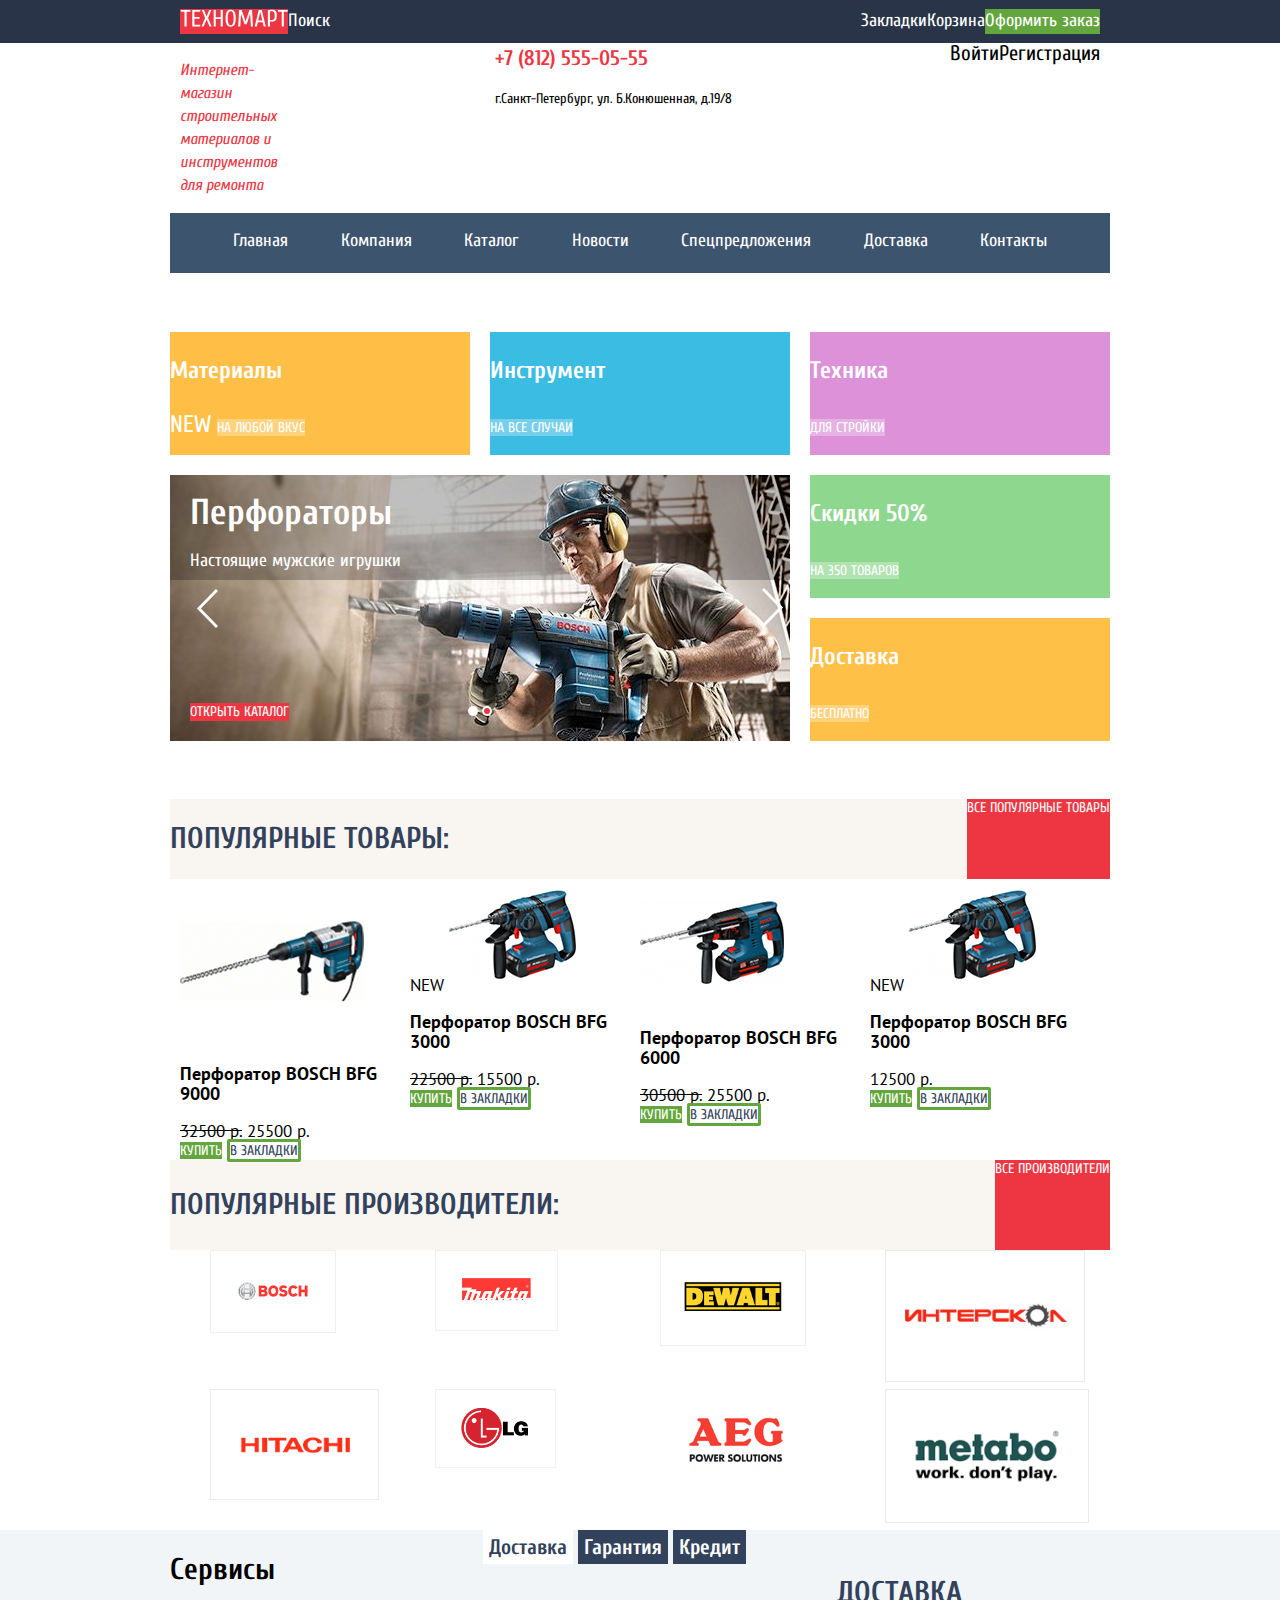
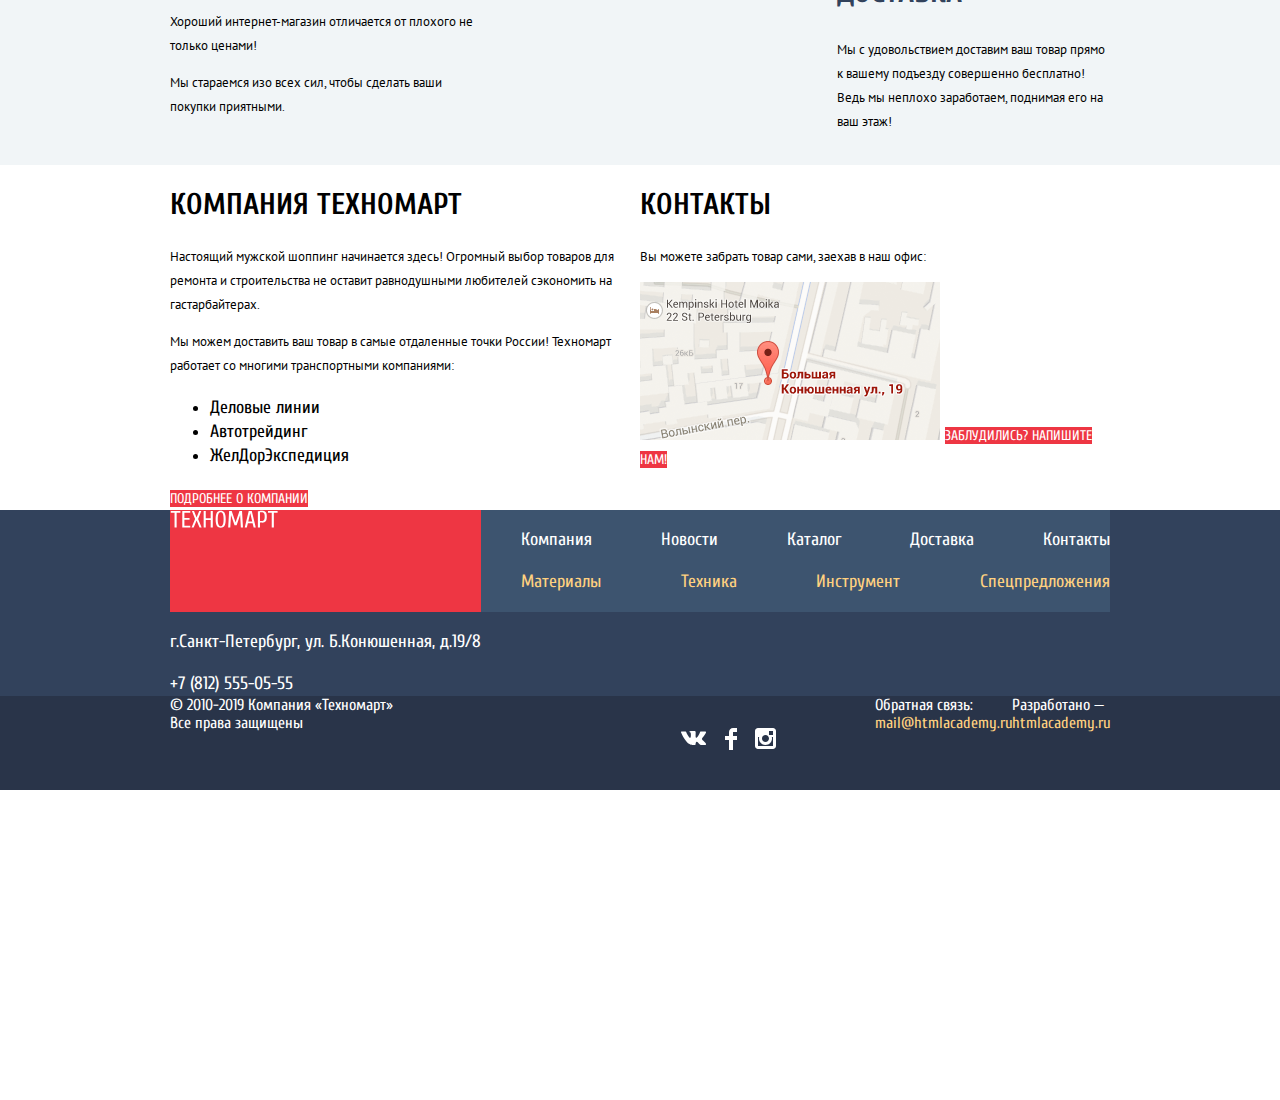
==== commit f0e087ac: "Флексы на главной" ====
--- a/index.html
+++ b/index.html
@@ -46,7 +46,7 @@
       <a class="button-entrance" href="blank.html">Войти</a>
       <a class="button-registry" href="blank.html">Регистрация</a>
     </div>
-    <nav class="main-navigation">
+    <nav class="main-navigation container">
       <ul class="site-navigation">
         <li><a>Главная</a></li>
         <li><a href="blank.html">Компания</a></li>
--- a/css/style.css
+++ b/css/style.css
@@ -113,6 +113,11 @@
   padding: 9px 10px;
 }
 
+.user-info {
+  display: grid;
+  grid-template-columns: 1fr 1fr 1fr 1fr;
+}
+
 .logo {
   background-color: var(--basic-red);
   text-transform: uppercase;
@@ -196,9 +201,10 @@
 }
 
 .site-navigation {
-  display: grid;
-  width: 940px;
-  margin: 0 auto;
+  display: flex;
+  justify-content: space-between;
+  width: 834px;
+  margin: 16px 53px 20px;
   padding: 0 10px;
 }
 
@@ -272,6 +278,8 @@
 
 .breadcrumb-list {
   list-style: none;
+  display: grid;
+  grid-template-columns: max-content max-content max-content max-content;
 }
 
 .breadcrumb-list a {
@@ -412,6 +420,14 @@
   color: var(--special-text-black);
   background-color: var(--header-grey);
 }
+
+.goods-list {
+  display: grid;
+  grid-template-columns: 1fr 1fr 1fr;
+  margin: 0px auto;
+  padding: 0px 10px;
+}
+
 
 .header-filter {
   font-family: var(--second-font);
@@ -731,7 +747,8 @@
   line-height: 18px;
 }
 
-.info-block {
+
+.info-block-bar {
   background-color: var(--basic-background);
 }
 
@@ -766,6 +783,7 @@
 }
 
 .social-list {
+  display: flex;
   width: 134px;
   justify-self: center;
 }
@@ -824,6 +842,16 @@
   text-decoration: none;
 }
 
+.footer-navigation-list1 {
+  display: flex;
+  justify-content: space-between;
+}
+
+.footer-navigation-list2 {
+  display: flex;
+  justify-content: space-between;
+}
+
 .mail a:active,
 .dev a:active {
   text-decoration: none;
@@ -842,6 +870,10 @@
 .social-item a:focus,
 .social-item a:active {
   background-color: var(--basic-red);
+}
+
+.social-item {
+  padding: 14px 9px 15px;
 }
 
 .slider-pagination {
